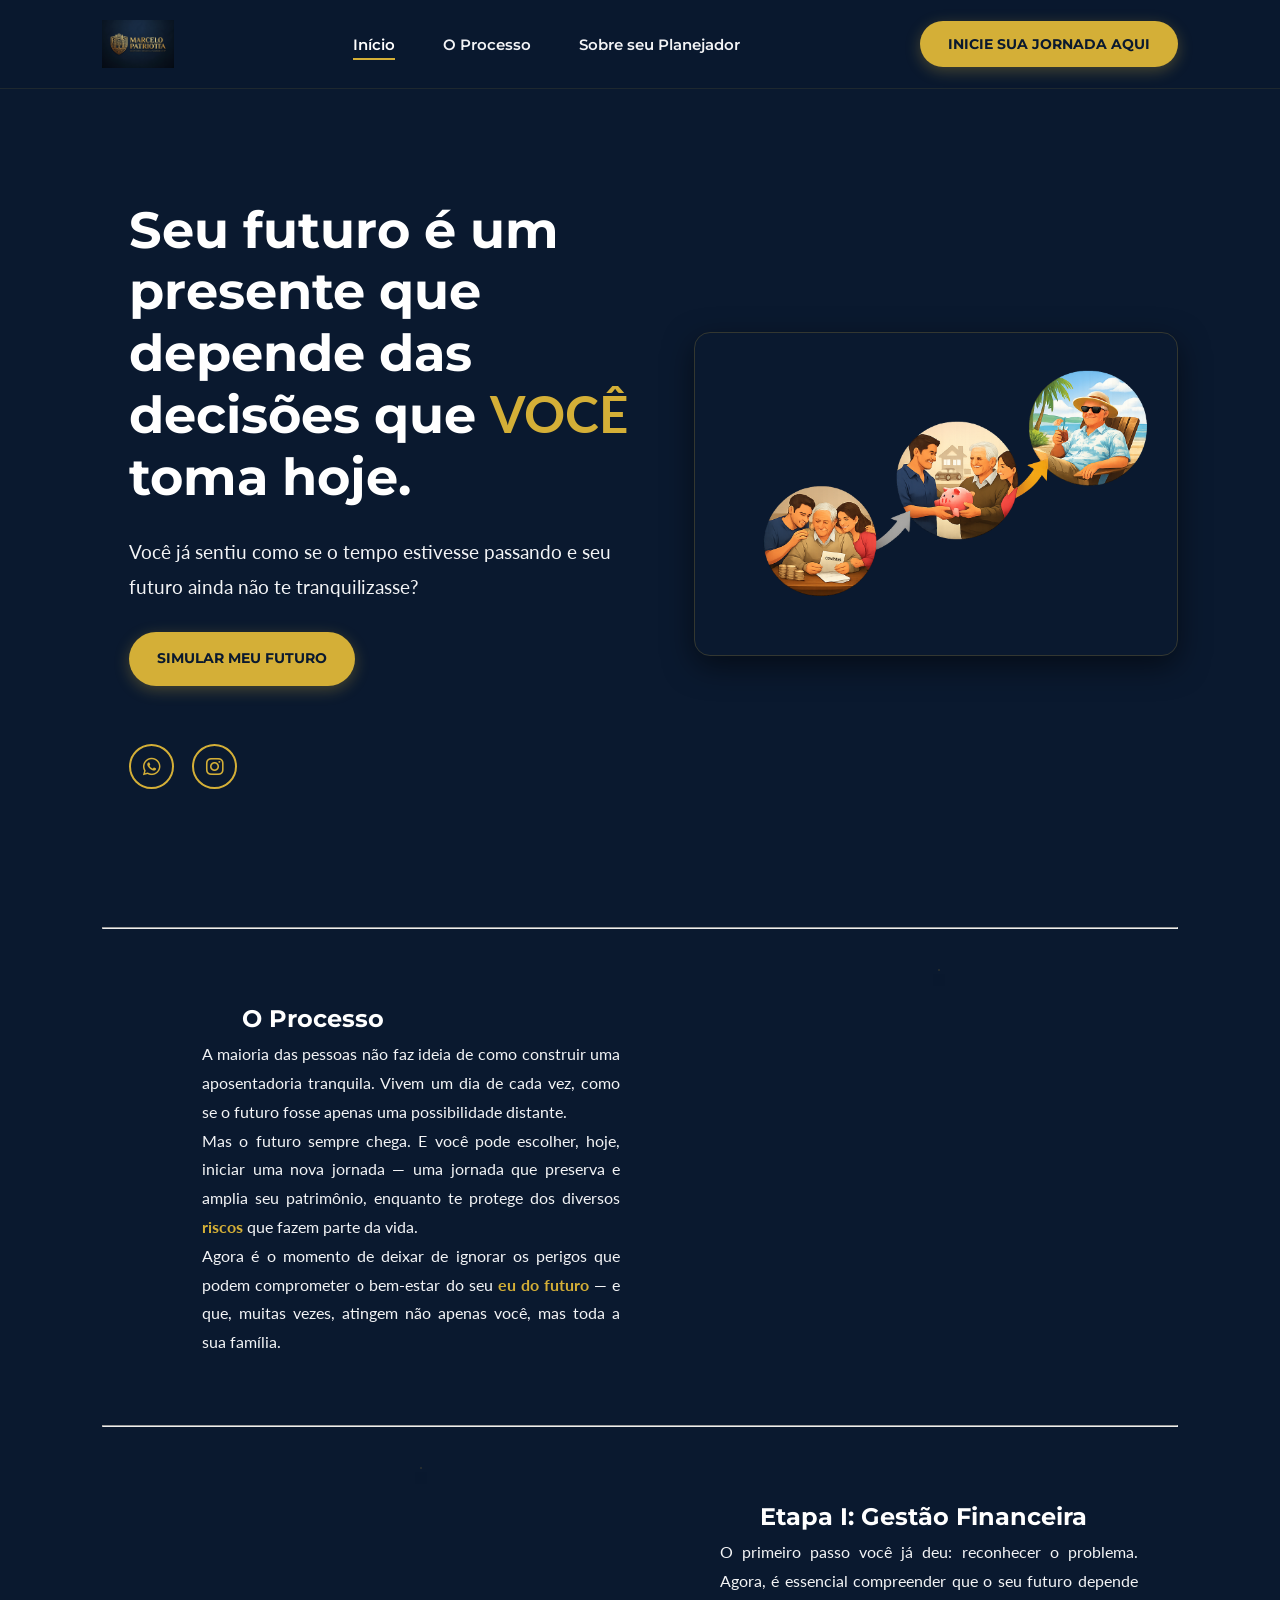
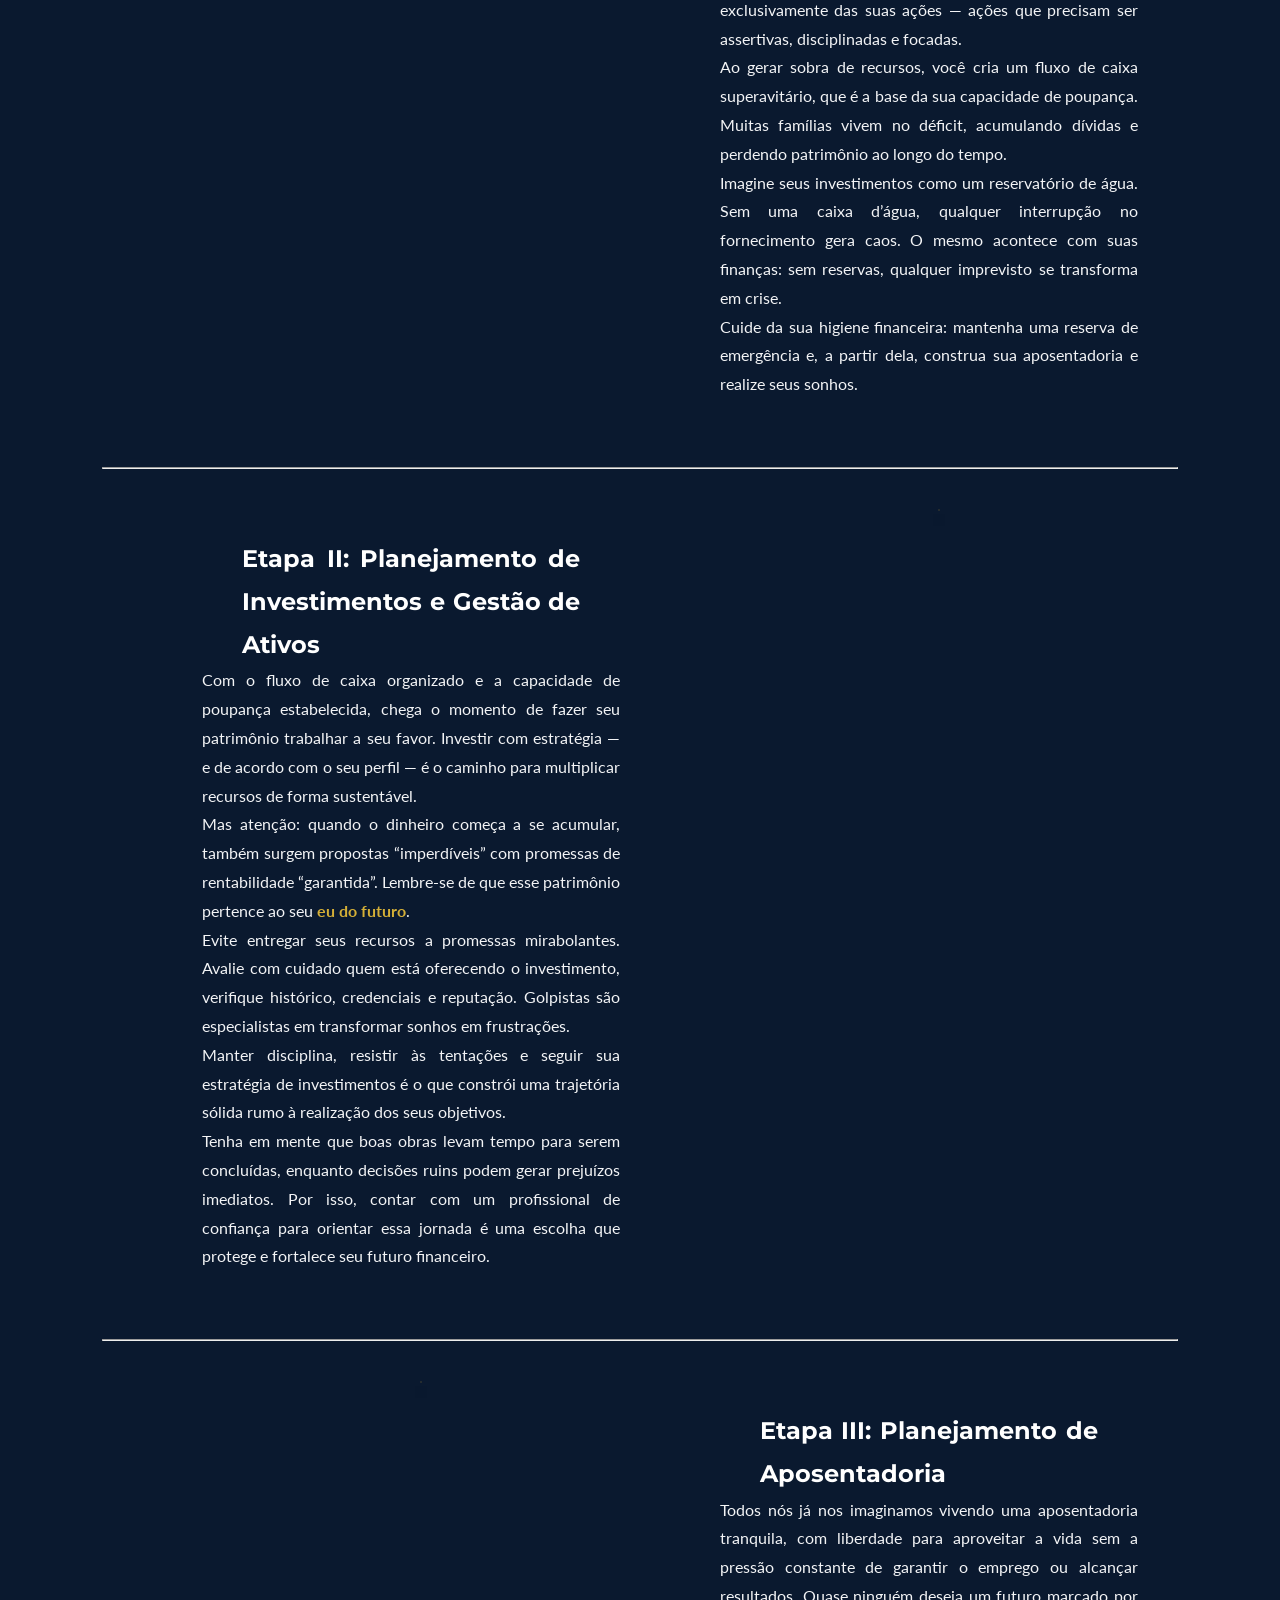
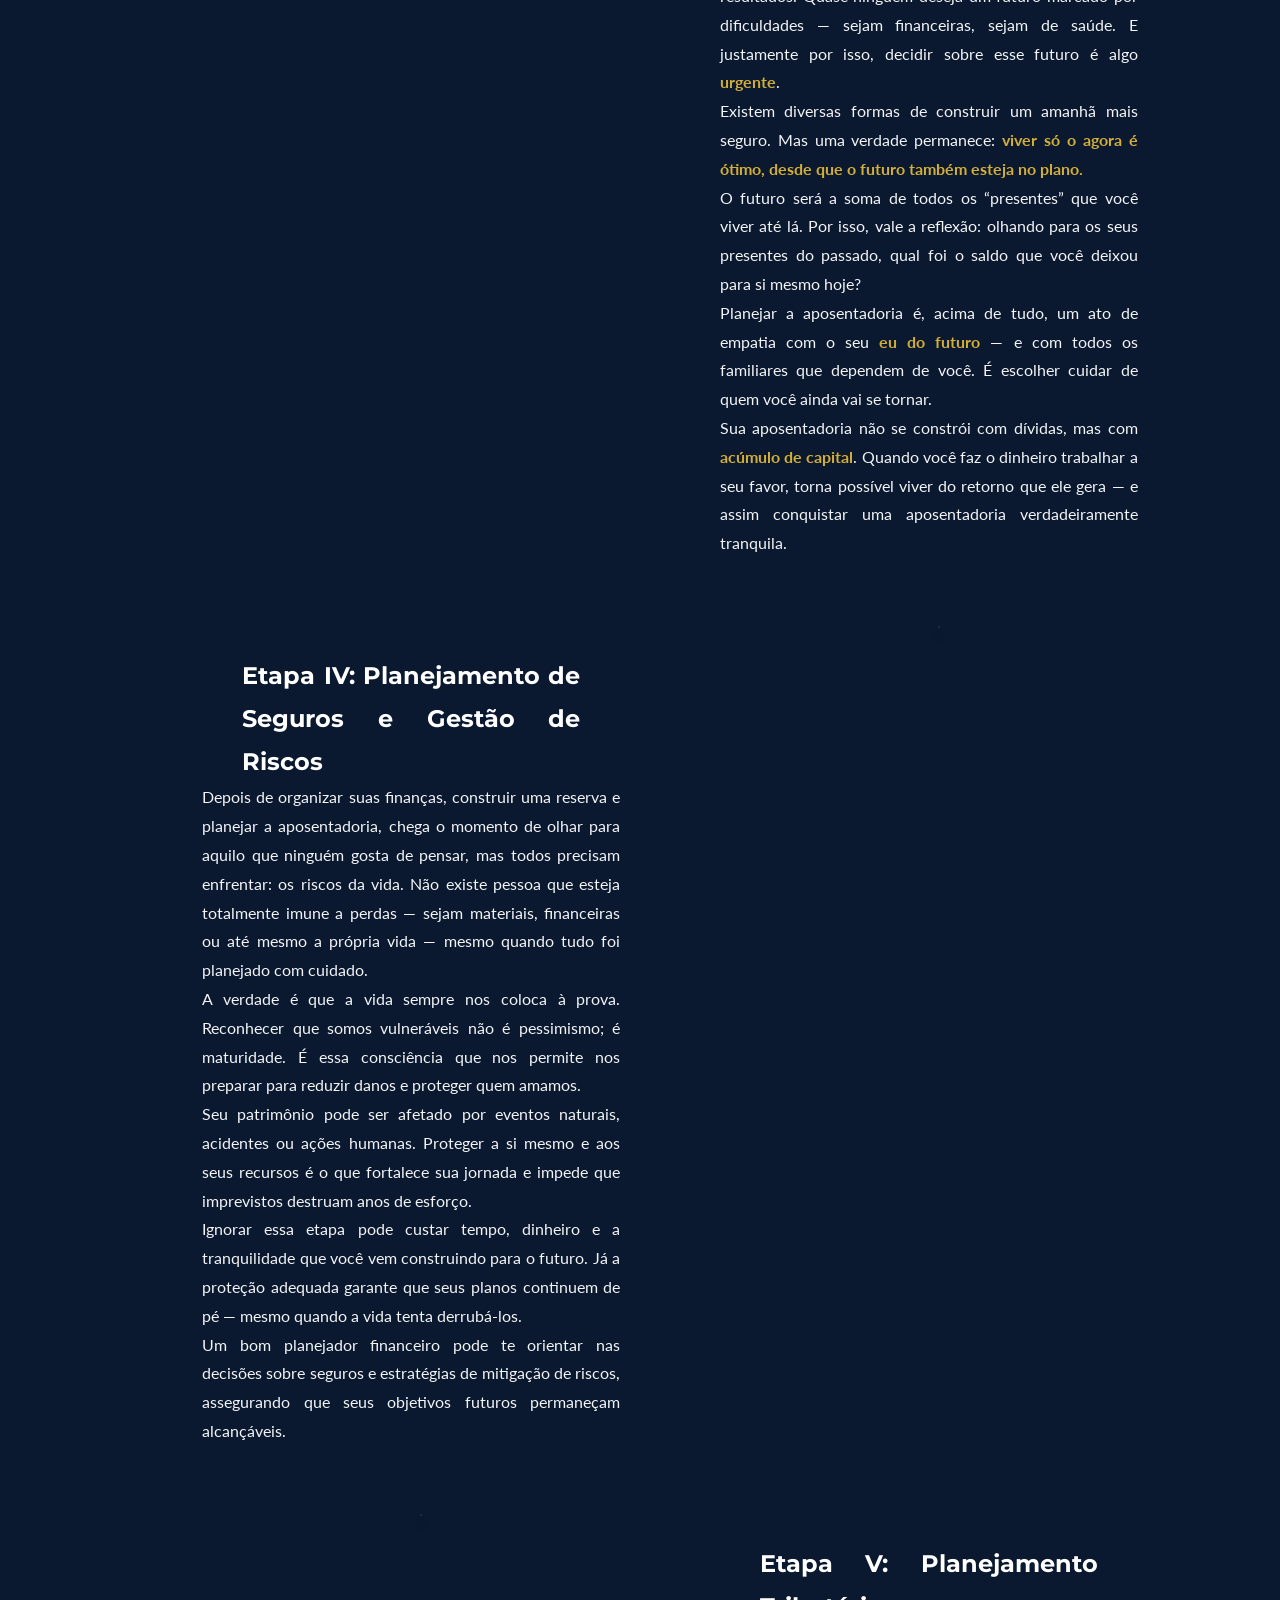
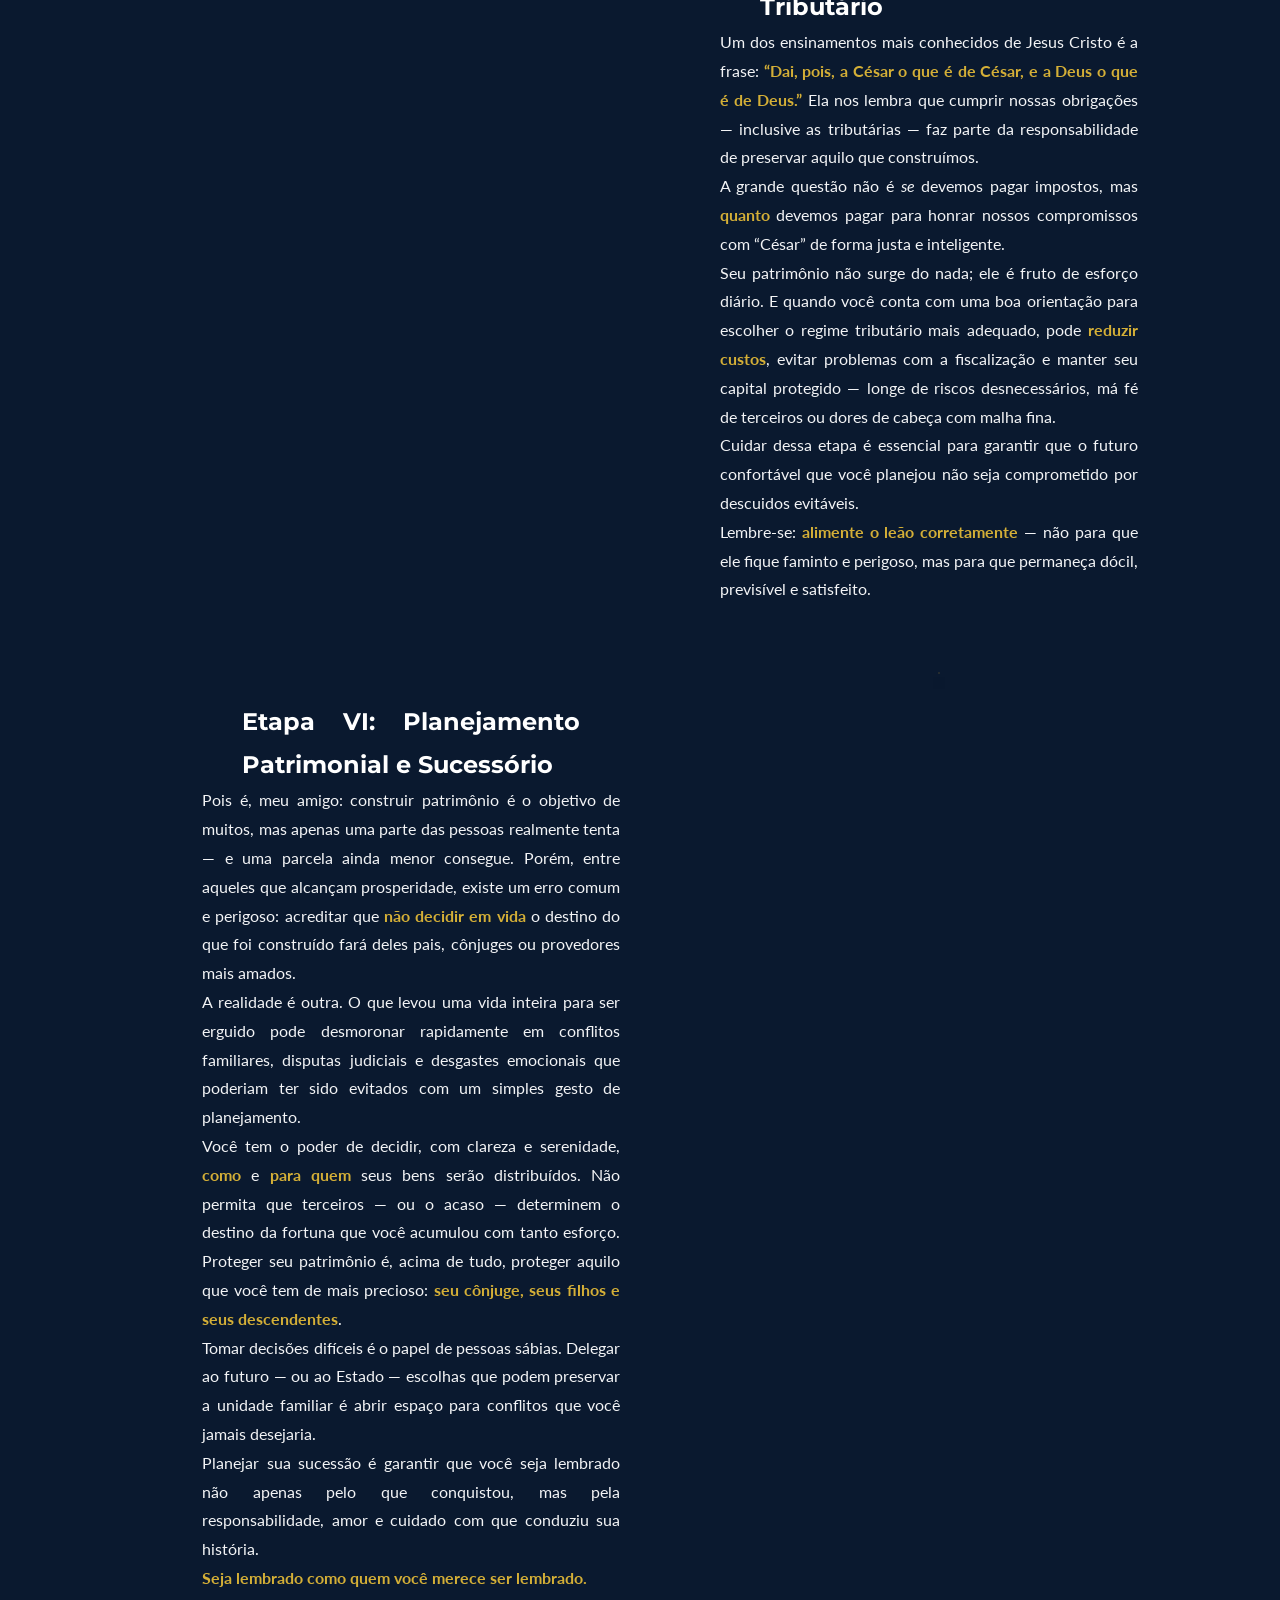
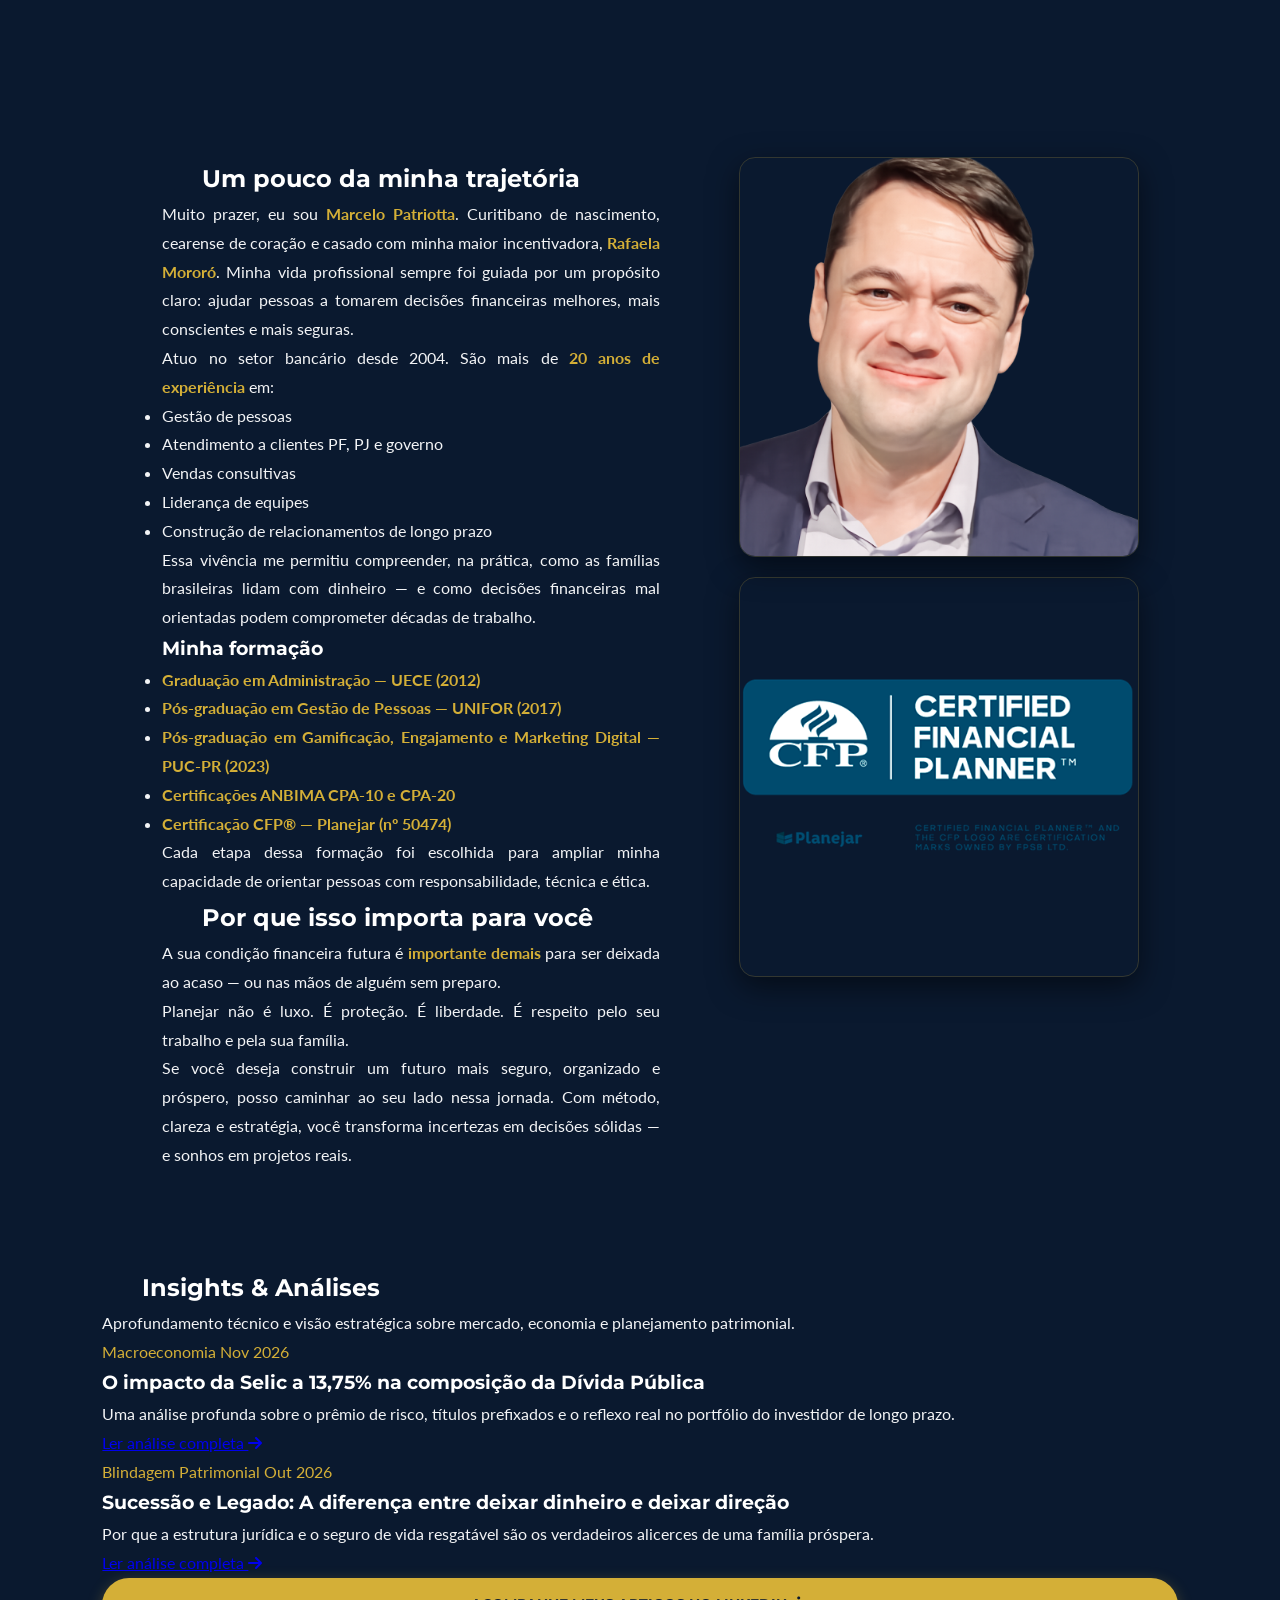
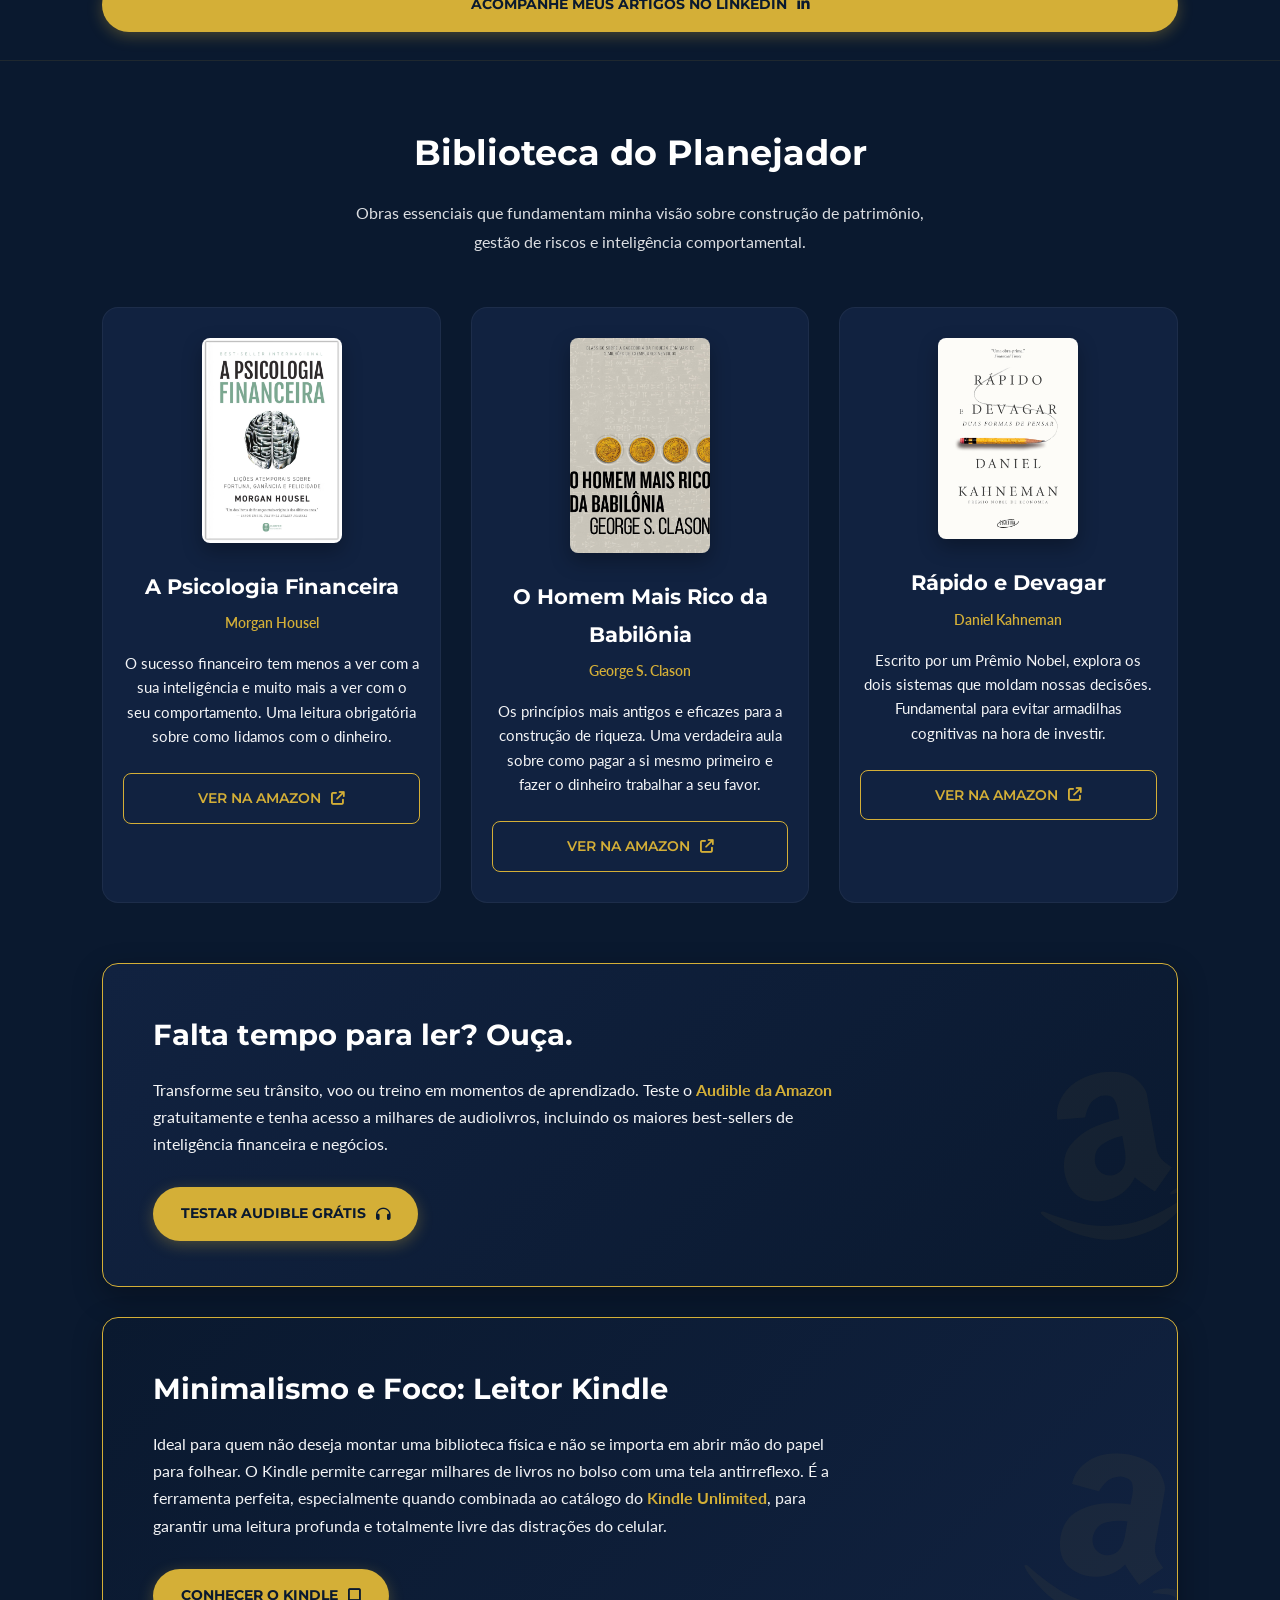
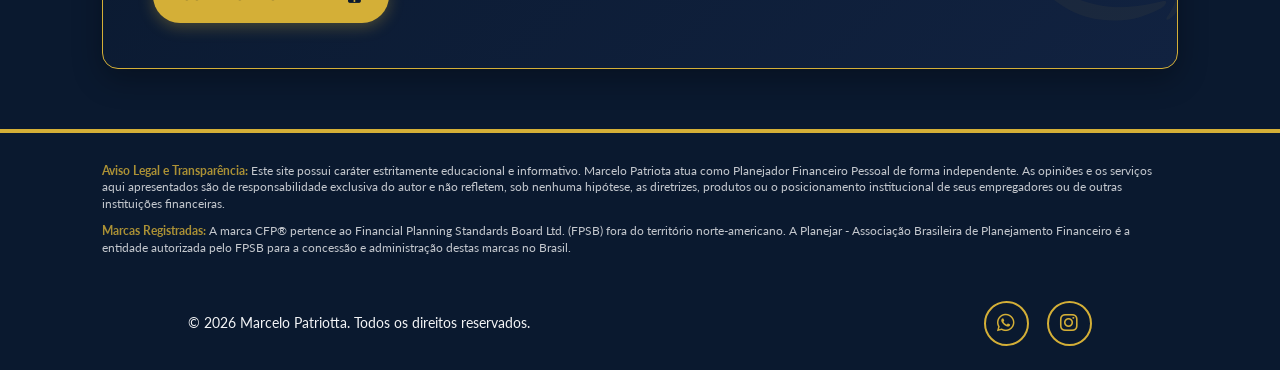
==== index.html @ 9467bd46 "Update index.html" ====
<!DOCTYPE html>
<html lang="pt-br">
<head>
    <meta charset="UTF-8">
    <meta name="viewport" content="width=device-width, initial-scale=1.0">
    <link rel="stylesheet" href="https://cdnjs.cloudflare.com/ajax/libs/font-awesome/6.5.1/css/all.min.css" integrity="sha512-DTOQO9RWCH3ppGqcWaEA1BIZOC6xxalwEsw9c2QQeAIftl+Vegovlnee1c9QX4TctnWMn13TZye+giMm8e2LwA==" crossorigin="anonymous" referrerpolicy="no-referrer" />
    <link rel="stylesheet" href="src/styles/styles.css">

    <script src="https://cdnjs.cloudflare.com/ajax/libs/jquery/3.7.1/jquery.min.js" integrity="sha512-v2CJ7UaYy4JwqLDIrZUI/4hqeoQieOmAZNXBeQyjo21dadnwR+8ZaIJVT8EE2iyI61OV8e6M8PP2/4hpQINQ/g==" crossorigin="anonymous" referrerpolicy="no-referrer"></script>
    <script src="https://unpkg.com/scrollreveal"></script>
    <title>Planejando suas Finanças - Marcelo Patriotta CFP®</title>
</head>
<body>
    <header>
        <nav id="navbar">
            
            <!-- LOGO ATUALIZADA COM LINK E CLASSE CSS -->
            <a href="#home" id="nav_logo">
                <img src="src/images/logo.png" alt="Marcelo Patriotta - Planejador Financeiro CFP®" class="brand-logo">
            </a>

            <ul id="nav_list">
                <li class="nav-item active">
                    <a href="#home">Início</a>
                </li>
                <li class="nav-item">
                    <a href="#menu">O Processo</a>
                </li>
                <li class="nav-item">
                    <a href="#planner">Sobre seu Planejador</a>
                </li>
            </ul>

            <button class="btn-default">
                Inicie sua jornada aqui
            </button>

            <button id="mobile_btn">
                <i class="fa-solid fa-bars"></i>
            </button>
        </nav>

        <div id="mobile_menu">
            <ul id="mobile_nav_list">
                <li class="nav-item">
                    <a href="#home">Início</a>
                </li>
                <li class="nav-item">
                    <a href="#menu">O Processo</a>
                </li>
                <li class="nav-item">
                    <a href="#planner">Sobre Seu Planejador</a>
                </li>
            </ul>

            <button class="btn-default">
                Inicie sua Jornada
            </button>
        </div>
    </header>

    <main id="content">
        <section id="home">
            <div class="shape"></div>
            <div id="cta">
                <h1 class="title">
                    Seu futuro é um presente que depende das decisões que
                    <span>VOCÊ</span>
                    toma hoje.
                </h1>

                <p class="description">
                    Você já sentiu como se o tempo estivesse passando 
                    e seu futuro ainda não te tranquilizasse?
                </p>

               <div id="cta_buttons">
    <a href="https://wa.me/5541996301116?text=Ol%C3%A1%2C%20Marcelo!%20Acessei%20seu%20site%20e%20gostaria%20de%20simular%20o%20meu%20futuro%20financeiro." class="btn-default" target="_blank" rel="noopener noreferrer">
        Simular meu futuro
    </a>

    <!-- Botão de Telefone Limpo e com Classe Nova 
    <a href="https://wa.me/5541996301116" id="phone_button" class="btn-outline" target="_blank" rel="noopener noreferrer">
        <i class="fa-solid fa-phone"></i>
        (41) 99630-1116
    </a>  -->
</div>

                <div class="social-media-buttons">
                    <a href="https://wa.me/5541996301116" target="_blank" rel="noopener noreferrer">
                        <i class="fa-brands fa-whatsapp"></i>
                    </a>
                    <a href="https://www.instagram.com/marcelopatriotacfp" target="_blank" rel="noopener noreferrer">
                        <i class="fa-brands fa-instagram"></i>
                    </a>
                </div>
            </div>

            <div id="banner">
                <img src="src/images/heroo.png" alt="Evolução financeira na aposentadoria" class="logo-responsiva">
            </div>
        </section>

        <section id="menu">
            <hr>
            <div class="container">
                <div class="texto">
                    <section id="processo">
                        <h2>O Processo</h2>
                        <p>A maioria das pessoas não faz ideia de como construir uma aposentadoria tranquila. Vivem um dia de cada vez, como se o futuro fosse apenas uma possibilidade distante.</p>
                        <p>Mas o futuro sempre chega. E você pode escolher, hoje, iniciar uma nova jornada — uma jornada que preserva e amplia seu patrimônio, enquanto te protege dos diversos <strong>riscos</strong> que fazem parte da vida.</p>
                        <p>Agora é o momento de deixar de ignorar os perigos que podem comprometer o bem-estar do seu <strong>eu do futuro</strong> — e que, muitas vezes, atingem não apenas você, mas toda a sua família.</p>
                    </section>
                </div>
                <!-- LADO DIREITO: IMAGENS -->
                <div class="imagem">
                    <img src="src/images/oprocesso.png" alt="" style="width:600px;">
                </div>
            </div>

            <hr>
            <div class="container">
                <div class="imagem">
                    <img src="src/images/etapa1.png" alt="" style="width:800px;">
                </div>
                <!-- LADO ESQUERDO: TEXTO -->
                <div class="texto">
                    <section id="etapa1">
                        <h2>Etapa I: Gestão Financeira</h2>
                        <p>O primeiro passo você já deu: reconhecer o problema. Agora, é essencial compreender que o seu futuro depende exclusivamente das suas ações — ações que precisam ser assertivas, disciplinadas e focadas.</p>
                        <p>Ao gerar sobra de recursos, você cria um fluxo de caixa superavitário, que é a base da sua capacidade de poupança. Muitas famílias vivem no déficit, acumulando dívidas e perdendo patrimônio ao longo do tempo.</p>
                        <p>Imagine seus investimentos como um reservatório de água. Sem uma caixa d’água, qualquer interrupção no fornecimento gera caos. O mesmo acontece com suas finanças: sem reservas, qualquer imprevisto se transforma em crise.</p>
                        <p>Cuide da sua higiene financeira: mantenha uma reserva de emergência e, a partir dela, construa sua aposentadoria e realize seus sonhos.</p>
                    </section>
                </div>
            </div>

            <hr>
            <div class="container">
                <div class="texto">
                    <section id="etapa2">
                        <h2>Etapa II: Planejamento de Investimentos e Gestão de Ativos</h2>
                        <p>Com o fluxo de caixa organizado e a capacidade de poupança estabelecida, chega o momento de fazer seu patrimônio trabalhar a seu favor. Investir com estratégia — e de acordo com o seu perfil — é o caminho para multiplicar recursos de forma sustentável.</p>
                        <p>Mas atenção: quando o dinheiro começa a se acumular, também surgem propostas “imperdíveis” com promessas de rentabilidade “garantida”. Lembre-se de que esse patrimônio pertence ao seu <strong>eu do futuro</strong>.</p>
                        <p>Evite entregar seus recursos a promessas mirabolantes. Avalie com cuidado quem está oferecendo o investimento, verifique histórico, credenciais e reputação. Golpistas são especialistas em transformar sonhos em frustrações.</p>
                        <p>Manter disciplina, resistir às tentações e seguir sua estratégia de investimentos é o que constrói uma trajetória sólida rumo à realização dos seus objetivos.</p>
                        <p>Tenha em mente que boas obras levam tempo para serem concluídas, enquanto decisões ruins podem gerar prejuízos imediatos. Por isso, contar com um profissional de confiança para orientar essa jornada é uma escolha que protege e fortalece seu futuro financeiro.</p>
                    </section>
                </div>
                <div class="imagem">
                    <img src="src/images/cuidados.png" alt="" style="width:500px;">
                </div>
            </div>

            <hr>
            <div class="container">
                <div class="imagem">
                    <img src="src/images/etapa3.png" alt="" style="width:800px;">
                </div>
                <div class="texto">
                    <section id="etapa3">
                        <h2>Etapa III: Planejamento de Aposentadoria</h2>
                        <p>Todos nós já nos imaginamos vivendo uma aposentadoria tranquila, com liberdade para aproveitar a vida sem a pressão constante de garantir o emprego ou alcançar resultados. Quase ninguém deseja um futuro marcado por dificuldades — sejam financeiras, sejam de saúde. E justamente por isso, decidir sobre esse futuro é algo <strong>urgente</strong>.</p>
                        <p>Existem diversas formas de construir um amanhã mais seguro. Mas uma verdade permanece: <strong>viver só o agora é ótimo, desde que o futuro também esteja no plano.</strong></p>
                        <p>O futuro será a soma de todos os “presentes” que você viver até lá. Por isso, vale a reflexão: olhando para os seus presentes do passado, qual foi o saldo que você deixou para si mesmo hoje?</p>
                        <p>Planejar a aposentadoria é, acima de tudo, um ato de empatia com o seu <strong>eu do futuro</strong> — e com todos os familiares que dependem de você. É escolher cuidar de quem você ainda vai se tornar.</p>
                        <p>Sua aposentadoria não se constrói com dívidas, mas com <strong>acúmulo de capital</strong>. Quando você faz o dinheiro trabalhar a seu favor, torna possível viver do retorno que ele gera — e assim conquistar uma aposentadoria verdadeiramente tranquila.</p>
                    </section>
                </div>
            </div>

            <div class="container">
                <div class="texto">
                    <section id="etapa4">
                        <h2>Etapa IV: Planejamento de Seguros e Gestão de Riscos</h2>
                        <p>Depois de organizar suas finanças, construir uma reserva e planejar a aposentadoria, chega o momento de olhar para aquilo que ninguém gosta de pensar, mas todos precisam enfrentar: os riscos da vida. Não existe pessoa que esteja totalmente imune a perdas — sejam materiais, financeiras ou até mesmo a própria vida — mesmo quando tudo foi planejado com cuidado.</p>
                        <p>A verdade é que a vida sempre nos coloca à prova. Reconhecer que somos vulneráveis não é pessimismo; é maturidade. É essa consciência que nos permite nos preparar para reduzir danos e proteger quem amamos.</p>
                        <p>Seu patrimônio pode ser afetado por eventos naturais, acidentes ou ações humanas. Proteger a si mesmo e aos seus recursos é o que fortalece sua jornada e impede que imprevistos destruam anos de esforço.</p>
                        <p>Ignorar essa etapa pode custar tempo, dinheiro e a tranquilidade que você vem construindo para o futuro. Já a proteção adequada garante que seus planos continuem de pé — mesmo quando a vida tenta derrubá-los.</p>
                        <p>Um bom planejador financeiro pode te orientar nas decisões sobre seguros e estratégias de mitigação de riscos, assegurando que seus objetivos futuros permaneçam alcançáveis.</p>
                    </section>
                </div>
                <div class="imagem">
                    <img src="src/images/etapa4.png" alt="" style="width:800px;">
                </div>
            </div>

            <div class="container">
                <div class="imagem">
                    <img src="src/images/etapa5.png" alt="" style="width:800px;">
                </div>
                <div class="texto">
                    <section id="etapa5">
                        <h2>Etapa V: Planejamento Tributário</h2>
                        <p>Um dos ensinamentos mais conhecidos de Jesus Cristo é a frase: <strong>“Dai, pois, a César o que é de César, e a Deus o que é de Deus.”</strong> Ela nos lembra que cumprir nossas obrigações — inclusive as tributárias — faz parte da responsabilidade de preservar aquilo que construímos.</p>
                        <p>A grande questão não é <em>se</em> devemos pagar impostos, mas <strong>quanto</strong> devemos pagar para honrar nossos compromissos com “César” de forma justa e inteligente.</p>
                        <p>Seu patrimônio não surge do nada; ele é fruto de esforço diário. E quando você conta com uma boa orientação para escolher o regime tributário mais adequado, pode <strong>reduzir custos</strong>, evitar problemas com a fiscalização e manter seu capital protegido — longe de riscos desnecessários, má fé de terceiros ou dores de cabeça com malha fina.</p>
                        <p>Cuidar dessa etapa é essencial para garantir que o futuro confortável que você planejou não seja comprometido por descuidos evitáveis.</p>
                        <p>Lembre-se: <strong>alimente o leão corretamente</strong> — não para que ele fique faminto e perigoso, mas para que permaneça dócil, previsível e satisfeito.</p>
                    </section>
                </div>
            </div>

            <div class="container">
                <div class="texto">
                    <section id="etapa6">
                        <h2>Etapa VI: Planejamento Patrimonial e Sucessório</h2>
                        <p>Pois é, meu amigo: construir patrimônio é o objetivo de muitos, mas apenas uma parte das pessoas realmente tenta — e uma parcela ainda menor consegue. Porém, entre aqueles que alcançam prosperidade, existe um erro comum e perigoso: acreditar que <strong>não decidir em vida</strong> o destino do que foi construído fará deles pais, cônjuges ou provedores mais amados.</p>
                        <p>A realidade é outra. O que levou uma vida inteira para ser erguido pode desmoronar rapidamente em conflitos familiares, disputas judiciais e desgastes emocionais que poderiam ter sido evitados com um simples gesto de planejamento.</p>
                        <p>Você tem o poder de decidir, com clareza e serenidade, <strong>como</strong> e <strong>para quem</strong> seus bens serão distribuídos. Não permita que terceiros — ou o acaso — determinem o destino da fortuna que você acumulou com tanto esforço. Proteger seu patrimônio é, acima de tudo, proteger aquilo que você tem de mais precioso: <strong>seu cônjuge, seus filhos e seus descendentes</strong>.</p>
                        <p>Tomar decisões difíceis é o papel de pessoas sábias. Delegar ao futuro — ou ao Estado — escolhas que podem preservar a unidade familiar é abrir espaço para conflitos que você jamais desejaria.</p>
                        <p>Planejar sua sucessão é garantir que você seja lembrado não apenas pelo que conquistou, mas pela responsabilidade, amor e cuidado com que conduziu sua história.</p>
                        <p><strong>Seja lembrado como quem você merece ser lembrado.</strong></p>
                    </section>
                </div>
                <div class="imagem">
                    <img src="src/images/etapa6.png" alt="" style="width:800px;">
                </div>
            </div>
        </section>

        <section id="planner">
            <div class="container">
                <!-- LADO ESQUERDO: TEXTO -->
                <div class="texto">
                    <h2>Um pouco da minha trajetória</h2>
                    <p>Muito prazer, eu sou <strong>Marcelo Patriotta</strong>. Curitibano de nascimento, cearense de coração e casado com minha maior incentivadora, <strong>Rafaela Mororó</strong>. Minha vida profissional sempre foi guiada por um propósito claro: ajudar pessoas a tomarem decisões financeiras melhores, mais conscientes e mais seguras.</p>
                    <p>Atuo no setor bancário desde 2004. São mais de <strong>20 anos de experiência</strong> em:</p>
                    <ul>
                        <li>Gestão de pessoas</li>
                        <li>Atendimento a clientes PF, PJ e governo</li>
                        <li>Vendas consultivas</li>
                        <li>Liderança de equipes</li>
                        <li>Construção de relacionamentos de longo prazo</li>
                    </ul>
                    <p>Essa vivência me permitiu compreender, na prática, como as famílias brasileiras lidam com dinheiro — e como decisões financeiras mal orientadas podem comprometer décadas de trabalho.</p>
                    
                    <h3>Minha formação</h3>
                    <ul>
                        <li><strong>Graduação em Administração — UECE (2012)</strong></li>
                        <li><strong>Pós-graduação em Gestão de Pessoas — UNIFOR (2017)</strong></li>
                        <li><strong>Pós-graduação em Gamificação, Engajamento e Marketing Digital — PUC-PR (2023)</strong></li>
                        <li><strong>Certificações ANBIMA CPA-10 e CPA-20</strong></li>
                        <li><strong>Certificação CFP® — Planejar (nº 50474)</strong></li>
                    </ul>
                    <p>Cada etapa dessa formação foi escolhida para ampliar minha capacidade de orientar pessoas com responsabilidade, técnica e ética.</p>
                    
                    <h2>Por que isso importa para você</h2>
                    <p>A sua condição financeira futura é <strong>importante demais</strong> para ser deixada ao acaso — ou nas mãos de alguém sem preparo.</p>
                    <p>Planejar não é luxo. É proteção. É liberdade. É respeito pelo seu trabalho e pela sua família.</p>
                    <p>Se você deseja construir um futuro mais seguro, organizado e próspero, posso caminhar ao seu lado nessa jornada. Com método, clareza e estratégia, você transforma incertezas em decisões sólidas — e sonhos em projetos reais.</p>
                </div>
                
                <!-- LADO DIREITO: IMAGENS -->
                <div class="imagem">
                    <img src="src/images/profissional.png" alt="" style="width:350px;">
                    <a href="https://certify.one/c/K4NN8W" target="_blank">
                        <img src="src/images/badge.png" alt="" style="width:350px;">
                    </a>
                </div>
            </div>
        </section>

        <!-- INÍCIO DA SEÇÃO INSIGHTS & ARTIGOS -->
        <section id="insights">
            <div class="insights-header">
                <h2>Insights & Análises</h2>
                <p>Aprofundamento técnico e visão estratégica sobre mercado, economia e planejamento patrimonial.</p>
            </div>

            <div class="insights-grid">
                
                <!-- Card de Artigo 1 -->
                <article class="insight-card">
                    <div class="insight-content">
                        <span class="insight-tag">Macroeconomia</span>
                        <span class="insight-date">Nov 2026</span>
                        <h3>O impacto da Selic a 13,75% na composição da Dívida Pública</h3>
                        <p>Uma análise profunda sobre o prêmio de risco, títulos prefixados e o reflexo real no portfólio do investidor de longo prazo.</p>
                        
                        <!-- Este link levará para uma página separada com o texto completo -->
                        <a href="artigo-selic.html" class="btn-link">Ler análise completa <i class="fa-solid fa-arrow-right"></i></a>
                    </div>
                </article>

                <!-- Card de Artigo 2 -->
                <article class="insight-card">
                    <div class="insight-content">
                        <span class="insight-tag">Blindagem Patrimonial</span>
                        <span class="insight-date">Out 2026</span>
                        <h3>Sucessão e Legado: A diferença entre deixar dinheiro e deixar direção</h3>
                        <p>Por que a estrutura jurídica e o seguro de vida resgatável são os verdadeiros alicerces de uma família próspera.</p>
                        
                        <a href="#" class="btn-link">Ler análise completa <i class="fa-solid fa-arrow-right"></i></a>
                    </div>
                </article>

            </div>
            
            <div class="insights-footer">
                <a href="https://www.linkedin.com/in/SEU_LINKEDIN" target="_blank" rel="noopener noreferrer" class="btn-default">
                    Acompanhe meus artigos no LinkedIn <i class="fa-brands fa-linkedin-in" style="margin-left: 10px;"></i>
                </a>
            </div>
        </section>
        <!-- FIM DA SEÇÃO INSIGHTS & ARTIGOS -->
<!-- INÍCIO DA SEÇÃO BIBLIOTECA -->
        <section id="biblioteca">
            <div class="biblioteca-header">
                <h2>Biblioteca do Planejador</h2>
                <p>Obras essenciais que fundamentam minha visão sobre construção de patrimônio, gestão de riscos e inteligência comportamental.</p>
            </div>

            <div class="books-grid">
                
                <!-- Livro 1 -->
                <div class="book-card">
                    <img src="src/images/psicologiafin.png" alt="A Psicologia Financeira">
                    <div class="book-info">
                        <h3>A Psicologia Financeira</h3>
                        <span>Morgan Housel</span>
                        <p>O sucesso financeiro tem menos a ver com a sua inteligência e muito mais a ver com o seu comportamento. Uma leitura obrigatória sobre como lidamos com o dinheiro.</p>
                        <a href="https://link.amazon/B0iQqyFU4" target="_blank" rel="noopener noreferrer" class="btn-amazon">
                            Ver na Amazon <i class="fa-solid fa-arrow-up-right-from-square"></i>
                        </a>
                    </div>
                </div>

                <!-- Livro 2 -->
                <div class="book-card">
                    <img src="src/images/babilonia.png" alt="O Homem Mais Rico da Babilônia">
                    <div class="book-info">
                        <h3>O Homem Mais Rico da Babilônia</h3>
                        <span>George S. Clason</span>
                        <p>Os princípios mais antigos e eficazes para a construção de riqueza. Uma verdadeira aula sobre como pagar a si mesmo primeiro e fazer o dinheiro trabalhar a seu favor.</p>
                        <a href="https://link.amazon/B04NYFyjj" target="_blank" rel="noopener noreferrer" class="btn-amazon">
                            Ver na Amazon <i class="fa-solid fa-arrow-up-right-from-square"></i>
                        </a>
                    </div>
                </div>

                <!-- Livro 3 -->
                <div class="book-card">
                    <img src="src/images/rapidodevagar.png" alt="Rápido e Devagar">
                    <div class="book-info">
                        <h3>Rápido e Devagar</h3>
                        <span>Daniel Kahneman</span>
                        <p>Escrito por um Prêmio Nobel, explora os dois sistemas que moldam nossas decisões. Fundamental para evitar armadilhas cognitivas na hora de investir.</p>
                        <a href="https://link.amazon/B0ilqZomj" target="_blank" rel="noopener noreferrer" class="btn-amazon">
                            Ver na Amazon <i class="fa-solid fa-arrow-up-right-from-square"></i>
                        </a>
                    </div>
                </div>

            </div>

            <!-- INÍCIO DO BANNER AUDIBLE (AUDIOLIVROS) -->
            <div class="audible-banner">
                <div class="audible-content">
                    <h3>Falta tempo para ler? Ouça.</h3>
                    <p>Transforme seu trânsito, voo ou treino em momentos de aprendizado. Teste o <strong>Audible da Amazon</strong> gratuitamente e tenha acesso a milhares de audiolivros, incluindo os maiores best-sellers de inteligência financeira e negócios.</p>
                    <a href="https://link.amazon/A05t7SoRa" target="_blank" rel="noopener noreferrer" class="btn-default">
                        Testar Audible Grátis <i class="fa-solid fa-headphones" style="margin-left: 10px;"></i>
                    </a>
                </div>
                <div class="audible-icon">
                    <i class="fa-brands fa-amazon"></i>
                </div>
            </div>
            <!-- FIM DO BANNER AUDIBLE -->
            
            <!-- INÍCIO DO BANNER KINDLE (E-READER) -->
            <div class="kindle-banner">
                <div class="kindle-content">
                    <h3>Minimalismo e Foco: Leitor Kindle</h3>
                    <p>Ideal para quem não deseja montar uma biblioteca física e não se importa em abrir mão do papel para folhear. O Kindle permite carregar milhares de livros no bolso com uma tela antirreflexo. É a ferramenta perfeita, especialmente quando combinada ao catálogo do <strong>Kindle Unlimited</strong>, para garantir uma leitura profunda e totalmente livre das distrações do celular.</p>
                    
                    <!-- Substitua o '#' pelo seu link de afiliado do Kindle -->
                    <a href="https://link.amazon/A07fVSO9l" target="_blank" rel="noopener noreferrer" class="btn-default">
                        Conhecer o Kindle <i class="fa-solid fa-tablet-screen-button" style="margin-left: 10px;"></i>
                    </a>
                </div>
                <div class="kindle-icon">
                    <i class="fa-brands fa-amazon"></i>
                </div>
            </div>
            <!-- FIM DO BANNER KINDLE -->

        </section>
        <!-- FIM DA SEÇÃO BIBLIOTECA -->    </main>

    <footer>
       

        <div style="padding: 0 8%;">
            <!-- INÍCIO DO BLOCO DE COMPLIANCE -->
            <div style="font-size: 0.75rem; line-height: 1.4; opacity: 0.8; margin-bottom: 20px; text-align: left;">
                <p style="margin-bottom: 10px;">
                    <strong>Aviso Legal e Transparência:</strong> Este site possui caráter estritamente educacional e informativo. Marcelo Patriota atua como Planejador Financeiro Pessoal de forma independente. As opiniões e os serviços aqui apresentados são de responsabilidade exclusiva do autor e não refletem, sob nenhuma hipótese, as diretrizes, produtos ou o posicionamento institucional de seus empregadores ou de outras instituições financeiras.
                </p>
                <p>
                    <strong>Marcas Registradas:</strong> A marca CFP® pertence ao Financial Planning Standards Board Ltd. (FPSB) fora do território norte-americano. A Planejar - Associação Brasileira de Planejamento Financeiro é a entidade autorizada pelo FPSB para a concessão e administração destas marcas no Brasil.
                </p>
            </div>
            <!-- FIM DO BLOCO DE COMPLIANCE -->

            <div id="footer_items"> <!-- ID Adicionado aqui -->
                <span id="copyright"> <!-- ID Adicionado aqui -->
                    © 2026 Marcelo Patriotta. Todos os direitos reservados.
                </span>

                <div class="social-media-buttons"> <!-- Aqui usamos apenas a classe, removemos o style inline que mandei antes -->
                    <a href="https://wa.me/5541996301116" rel="noopener noreferrer" target="_blank">
                        <i class="fa-brands fa-whatsapp"></i>
                    </a>
                    <a href="https://www.instagram.com/marcelopatriotacfp" rel="noopener noreferrer" target="_blank">
                        <i class="fa-brands fa-instagram"></i>
                    </a>
                </div>
            </div>
        </div>
    </footer>
    <script src="src/javascript/script.js"></script>
</body>
</html>
---- src/styles/styles.css ----
@import url('https://fonts.googleapis.com/css2?family=Montserrat:wght@400;600;700&family=Lato:wght@300;400;700&display=swap');
@import url('header.css');
@import url('home.css');
@import url('footer.css');

:root {
    /* Paleta Premium Marcelo Patriota */
    --color-primary-1: #0A192F; /* Fundo Azul Marinho */
    --color-primary-2: #112240; /* Azul Secundário (para cards/seções) */
    --color-primary-5: #D4AF37; /* Dourado Principal */
    --color-primary-6: #C5A059; /* Dourado Escuro (hover) */
    --color-neutral-0: #F3F4F6; /* Texto Claro (cinza quase branco) */
    --color-neutral-1: #FFFFFF; /* Branco Puro para Títulos */
}

* {
    font-family: 'Lato', sans-serif;
    margin: 0;
    padding: 0;
    box-sizing: border-box;
}

html {
    scroll-behavior: smooth;
}

body {
    background-color: var(--color-primary-1);
    color: var(--color-neutral-0);
    line-height: 1.8;
}

/* Padronização dos Títulos e Destaques */
h1, h2, h3, .section-title, .section-subtitle {
    font-family: 'Montserrat', sans-serif;
    color: var(--color-neutral-1);
}

strong, span {
    color: var(--color-primary-5);
}

section {
    padding: 28px 8%;
    scroll-margin-top: 120px;
}

/* Layout da área dos CTAs principais (Alinhamento lado a lado) */
#cta_buttons {
    display: flex;
    gap: 20px;
    align-items: center;
    margin-bottom: 30px;
}

/* Botão Principal Sólido (Simular Futuro) */
.btn-default {
    border: none;
    display: flex;
    align-items: center;
    justify-content: center;
    background-color: var(--color-primary-5);
    color: var(--color-primary-1);
    border-radius: 50px;
    padding: 14px 28px;
    font-family: 'Montserrat', sans-serif;
    font-weight: 700;
    text-transform: uppercase;
    font-size: 0.9rem;
    box-shadow: 0px 4px 15px rgba(212, 175, 55, 0.3);
    cursor: pointer;
    text-decoration: none;
    transition: all 0.3s ease;
}

.btn-default:hover {
    background-color: var(--color-primary-6);
    transform: translateY(-3px);
    box-shadow: 0px 6px 20px rgba(212, 175, 55, 0.5);
}

/* Estética do Botão Secundário Outline (Telefone) */
.btn-outline {
    display: flex;
    align-items: center;
    justify-content: center;
    gap: 10px;
    background-color: transparent;
    color: var(--color-primary-5);
    border: 2px solid var(--color-primary-5);
    border-radius: 50px;
    padding: 12px 26px;
    font-family: 'Montserrat', sans-serif;
    font-weight: 600;
    text-decoration: none;
    font-size: 0.9rem;
    transition: all 0.3s ease;
}

.btn-outline:hover {
    background-color: var(--color-primary-5);
    color: var(--color-primary-1);
    box-shadow: 0px 4px 15px rgba(212, 175, 55, 0.3);
}

/* Botões de Redes Sociais Premium */
.social-media-buttons {
    display: flex;
    gap: 18px;
}

.social-media-buttons a {
    display: flex;
    align-items: center;
    justify-content: center;
    width: 45px;
    height: 45px;
    background-color: transparent;
    border: 2px solid var(--color-primary-5);
    color: var(--color-primary-5);
    font-size: 1.25rem;
    border-radius: 50%;
    text-decoration: none;
    transition: all 0.3s ease;
}

.social-media-buttons a:hover {
    background-color: var(--color-primary-5);
    color: var(--color-primary-1);
    box-shadow: 0px 0px 15px rgba(212, 175, 55, 0.4);
}

/* Botão do Menu Hambúrguer (Celular) */
#mobile_btn {
    background-color: transparent;
    color: var(--color-primary-5);
    border: none;
    font-size: 1.8rem;
    cursor: pointer;
    transition: color 0.3s ease;
}

#mobile_btn:hover {
    color: var(--color-primary-6);
}

.section-title {
    color: var(--color-primary-6);
    font-size: 1.563rem;
}

.section-subtitle {
    font-size: 2.1875rem;
} 

.justificado {
    text-align: justify;
}

.versalete {
    font-variant: small-caps;
}

.p {
    margin-bottom: 20px;
} 

.p, li {
    line-height: 1.8;
}

/* Layout padrão das Seções: lado a lado */
.container {
  display: flex;
  width: 100%;
  align-items: flex-start;
  margin: 40px auto;
  padding: 0 20px;
  box-sizing: border-box;
}

/* aplica o alinhamento padrão */
.container,
h2 {
  margin-left: 40px;
  margin-right: 40px;
}

.texto {
  width: 50%;
  text-align: justify;
  padding-right: 20px;
}

/* Tratamento de Imagens e Cards no Desktop */
.imagem {
  width: 50%;
  display: flex;
  flex-direction: column;
  align-items: center;
  gap: 20px;
}

.imagem img, #banner img {
  max-width: 100%;
  height: auto;
  border-radius: 16px;
  box-shadow: 0px 10px 30px rgba(0, 0, 0, 0.5);
  border: 1px solid rgba(212, 175, 55, 0.2);
  transition: transform 0.3s ease;
}

.imagem img:hover, #banner img:hover {
  transform: translateY(-5px);
}

/* 📱 Responsivo (Celulares) */
@media (max-width: 768px) {
    .container {
        flex-direction: column; 
        align-items: center;
        margin: 20px auto;
        padding: 0 15px;
    }

    .imagem {
        width: 100%;
        order: 1; 
        padding: 0;
        margin-bottom: 20px;
    }

    .texto {
        width: 100%;
        order: 2;
        padding: 0;
        text-align: left; 
    }

    h2 {
        margin-left: 15px;
        margin-right: 15px;
    }
    
    /* Empilha os botões principais no celular */
    #cta_buttons {
        flex-direction: column;
        width: 100%;
    }
    
    #cta_buttons a {
        width: 100%;
        text-align: center;
    }
}

.alinhamento-padrao {
  margin-left: 40px;
  margin-right: 40px;
}
/* =========================================
   SEÇÃO: BIBLIOTECA DO PLANEJADOR (AMAZON)
   ========================================= */

#biblioteca {
    padding: 60px 8%;
    background-color: var(--color-primary-1);
    border-top: 1px solid rgba(212, 175, 55, 0.1);
}

.biblioteca-header {
    text-align: center;
    margin-bottom: 50px;
}

.biblioteca-header h2 {
    font-size: 2.2rem;
    margin-bottom: 15px;
}

.biblioteca-header p {
    color: var(--color-neutral-0);
    max-width: 600px;
    margin: 0 auto;
    opacity: 0.9;
}

/* Grid de Livros */
.books-grid {
    display: grid;
    grid-template-columns: repeat(auto-fit, minmax(300px, 1fr));
    gap: 30px;
    align-items: stretch;
}

/* Card Individual */
.book-card {
    background-color: var(--color-primary-2); /* Azul mais claro para destacar do fundo */
    border-radius: 16px;
    padding: 30px 20px;
    display: flex;
    flex-direction: column;
    align-items: center;
    text-align: center;
    border: 1px solid rgba(255, 255, 255, 0.05);
    transition: all 0.4s ease;
}

.book-card:hover {
    transform: translateY(-8px);
    border-color: rgba(212, 175, 55, 0.4);
    box-shadow: 0px 15px 30px rgba(0, 0, 0, 0.4);
}

/* Placeholder para a Capa do Livro */
.book-image-placeholder {
    width: 140px;
    height: 200px;
    background-color: rgba(212, 175, 55, 0.1);
    border: 1px dashed var(--color-primary-5);
    border-radius: 8px;
    display: flex;
    align-items: center;
    justify-content: center;
    margin-bottom: 25px;
    color: var(--color-primary-5);
    font-size: 2.5rem;
}

/* Se você adicionar a tag <img> real do livro no futuro, use esta classe: */
.book-card img {
    width: 140px;
    height: auto;
    border-radius: 8px;
    box-shadow: 0px 8px 20px rgba(0, 0, 0, 0.3);
    margin-bottom: 25px;
}

/* Informações do Livro */
.book-info h3 {
    font-size: 1.3rem;
    margin-bottom: 5px;
}

.book-info span {
    display: block;
    font-size: 0.9rem;
    color: var(--color-primary-5);
    margin-bottom: 15px;
    font-weight: 600;
}

.book-info p {
    font-size: 0.95rem;
    line-height: 1.6;
    margin-bottom: 25px;
    flex-grow: 1; /* Empurra o botão sempre para o final do card */
}

/* Botão da Amazon */
.btn-amazon {
    display: inline-flex;
    align-items: center;
    justify-content: center;
    gap: 10px;
    width: 100%;
    padding: 12px 0;
    border-radius: 8px;
    background-color: transparent;
    border: 1px solid var(--color-primary-5);
    color: var(--color-primary-5);
    font-family: 'Montserrat', sans-serif;
    font-weight: 600;
    font-size: 0.85rem;
    text-transform: uppercase;
    text-decoration: none;
    transition: all 0.3s ease;
}

.btn-amazon:hover {
    background-color: var(--color-primary-5);
    color: var(--color-primary-1);
}
/* =========================================
   TRAVAS DE SEGURANÇA PARA IMAGENS
   ========================================= */

/* 1. Trava de segurança global (impede qualquer imagem de vazar da tela) */
img {
    max-width: 100%;
    height: auto;
    object-fit: contain;
}

/* 2. Trava absoluta para as Capas dos Livros na Biblioteca */
.book-card img {
    max-width: 140px !important; 
    max-height: 220px !important; /* Limite de altura para manter o grid alinhado */
    width: auto;
    margin: 0 auto 25px auto !important; /* Centraliza a imagem no card */
    display: block;
    border-radius: 8px;
    box-shadow: 0px 8px 20px rgba(0, 0, 0, 0.3);
}

/* 3. Trava de tamanho para as imagens das Etapas (O Processo) */
.imagem img {
    max-width: 100% !important;
    max-height: 400px !important; /* Impede que imagens longas ocupem a tela toda no PC */
    width: auto !important;
    object-fit: contain;
}

/* =========================================
   BANNER AUDIBLE (AUDIOLIVROS)
   ========================================= */

.audible-banner {
    margin-top: 60px;
    background: linear-gradient(135deg, var(--color-primary-2) 0%, var(--color-primary-1) 100%);
    border: 1px solid var(--color-primary-5);
    border-radius: 16px;
    padding: 45px 50px;
    display: flex;
    align-items: center;
    justify-content: space-between;
    gap: 30px;
    box-shadow: 0px 10px 30px rgba(0, 0, 0, 0.3);
    position: relative;
    overflow: hidden;
}

.audible-content {
    position: relative;
    z-index: 2;
}

.audible-content h3 {
    font-size: 1.8rem;
    margin-bottom: 15px;
    color: var(--color-neutral-1);
}

.audible-content p {
    font-size: 1rem;
    color: var(--color-neutral-0);
    margin-bottom: 30px;
    max-width: 700px;
    line-height: 1.7;
}

/* Ícone gigante atuando como marca d'água de fundo */
.audible-icon {
    font-size: 12rem;
    color: rgba(212, 175, 55, 0.05);
    position: absolute;
    right: -20px;
    bottom: -40px;
    z-index: 1;
    transform: rotate(-10deg);
}

.audible-content .btn-default {
    display: inline-flex;
    width: auto;
}

/* 📱 Responsivo para o Banner do Audible */
@media (max-width: 768px) {
    .audible-banner {
        flex-direction: column;
        text-align: center;
        padding: 40px 25px;
    }
    
    .audible-content .btn-default {
        width: 100%;
    }
    
    .audible-icon {
        display: none; 
    }
}
/* =========================================
   BANNER KINDLE (E-READER)
   ========================================= */

.kindle-banner {
    margin-top: 30px; /* Dá um respiro perfeito entre o banner do Audible e o do Kindle */
    background: linear-gradient(135deg, var(--color-primary-1) 0%, var(--color-primary-2) 100%); /* Degradê invertido para contraste */
    border: 1px solid var(--color-primary-5);
    border-radius: 16px;
    padding: 45px 50px;
    display: flex;
    align-items: center;
    justify-content: space-between;
    gap: 30px;
    box-shadow: 0px 10px 30px rgba(0, 0, 0, 0.3);
    position: relative;
    overflow: hidden;
}

.kindle-content {
    position: relative;
    z-index: 2;
}

.kindle-content h3 {
    font-size: 1.8rem;
    margin-bottom: 15px;
    color: var(--color-neutral-1);
}

.kindle-content p {
    font-size: 1rem;
    color: var(--color-neutral-0);
    margin-bottom: 30px;
    max-width: 700px;
    line-height: 1.7;
}

.kindle-icon {
    font-size: 12rem;
    color: rgba(212, 175, 55, 0.05);
    position: absolute;
    right: -20px;
    bottom: -40px;
    z-index: 1;
    transform: rotate(10deg); /* Inclinação oposta à do Audible */
}

.kindle-content .btn-default {
    display: inline-flex;
    width: auto;
}

/* 📱 Responsivo para o Banner do Kindle */
@media (max-width: 768px) {
    .kindle-banner {
        flex-direction: column;
        text-align: center;
        padding: 40px 25px;
    }
    
    .kindle-content .btn-default {
        width: 100%;
    }
    
    .kindle-icon {
        display: none;
    }
}
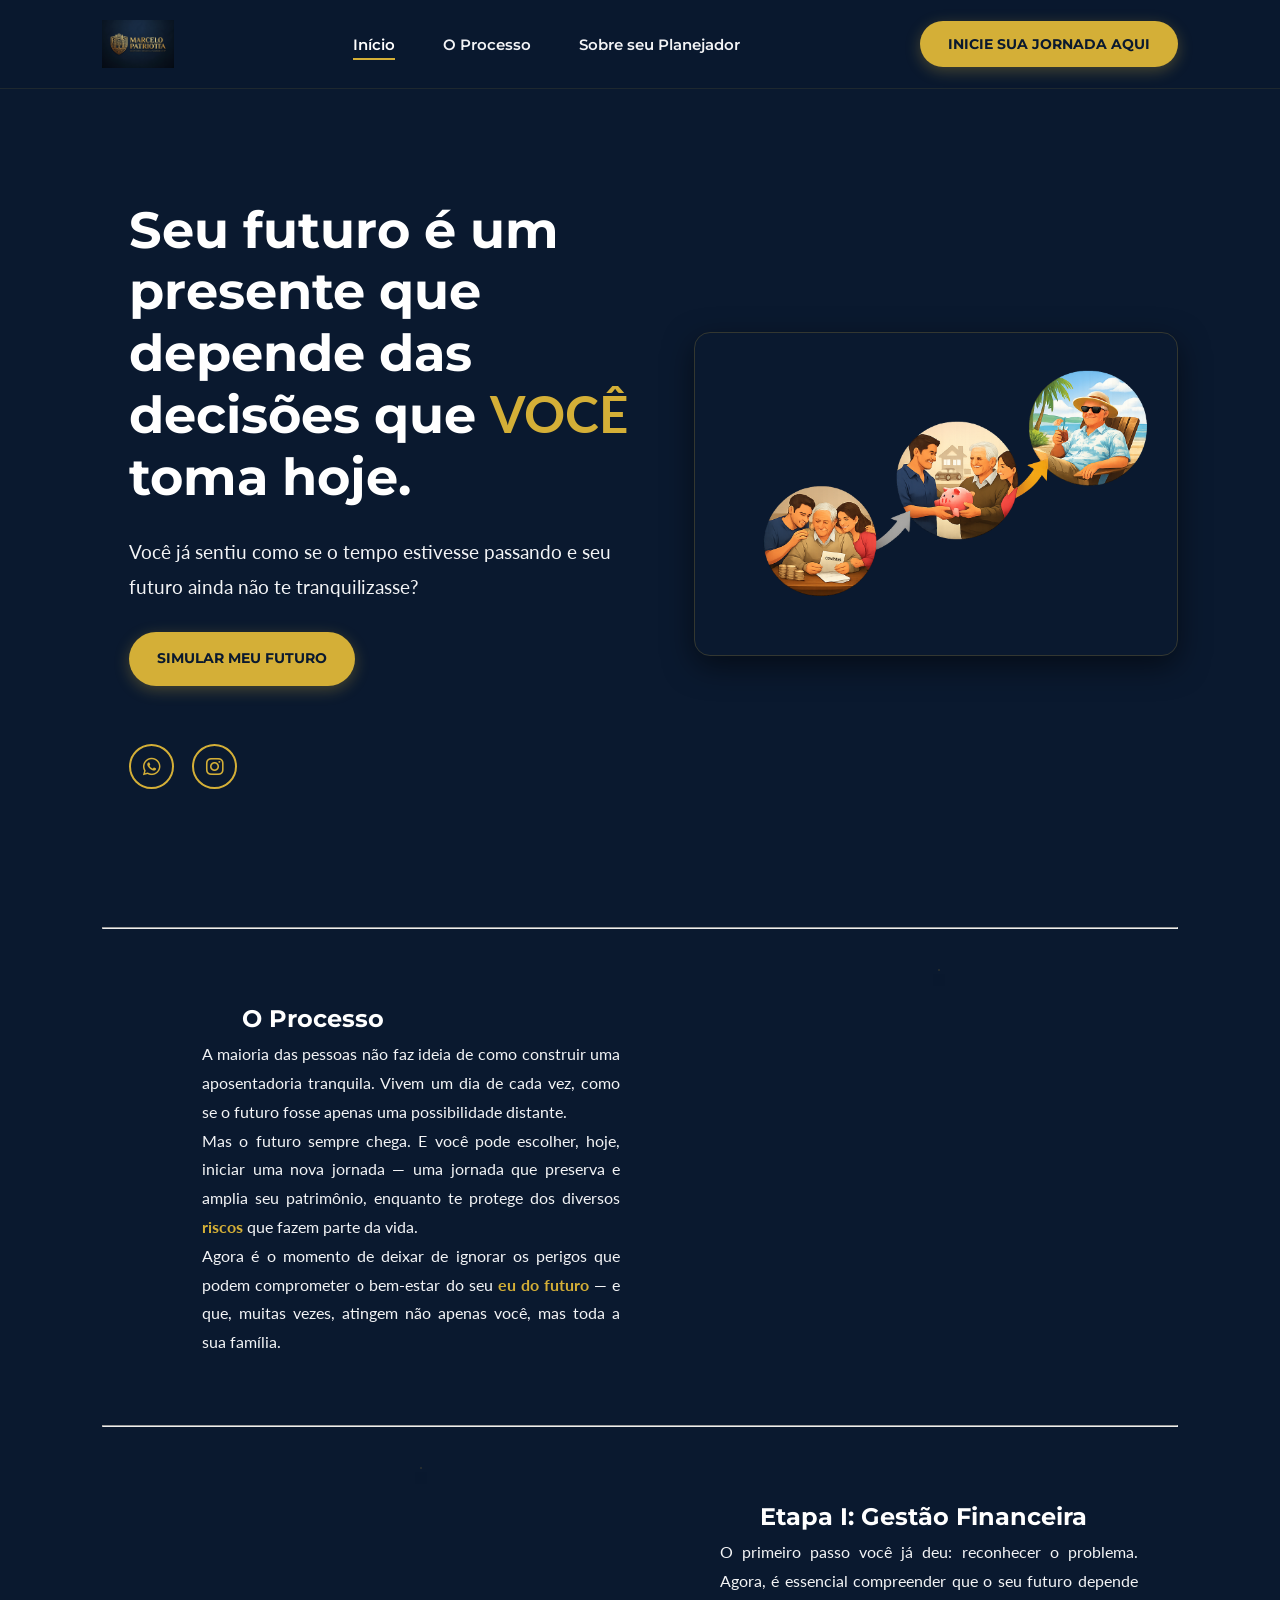
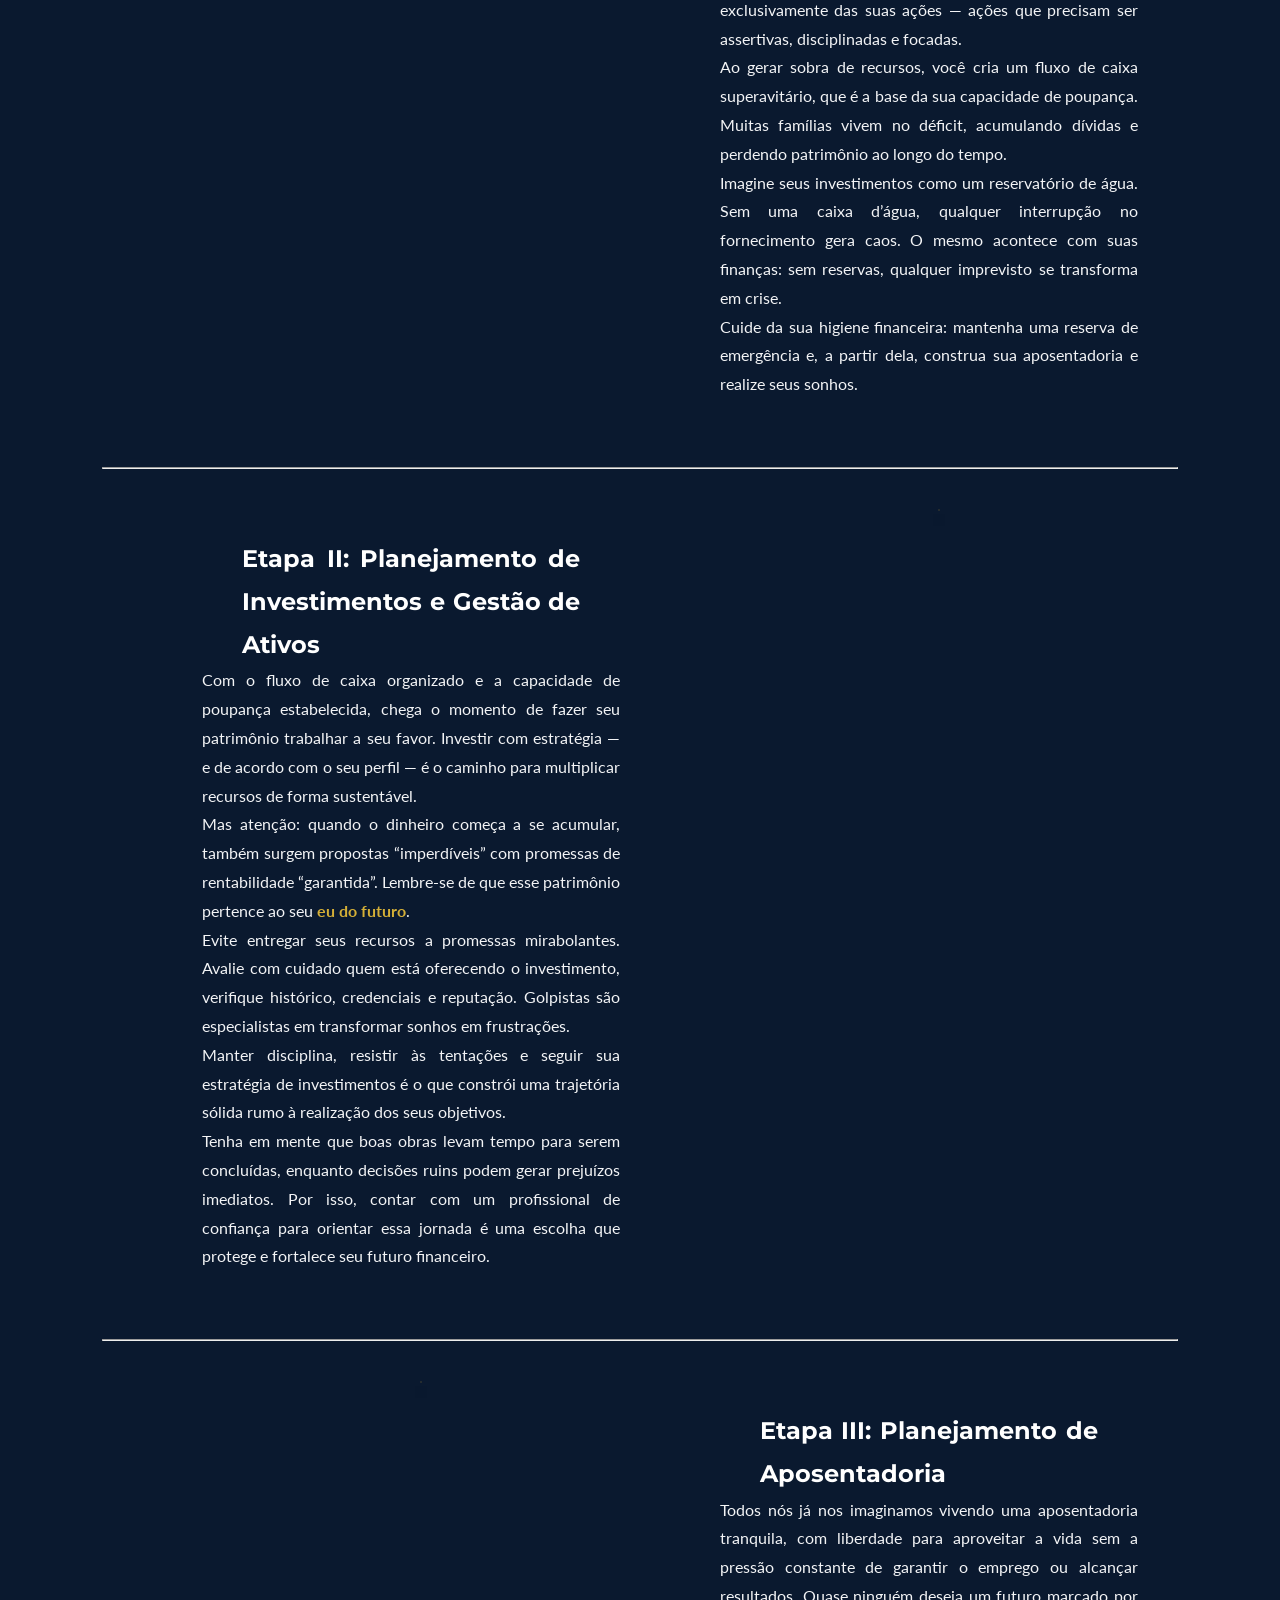
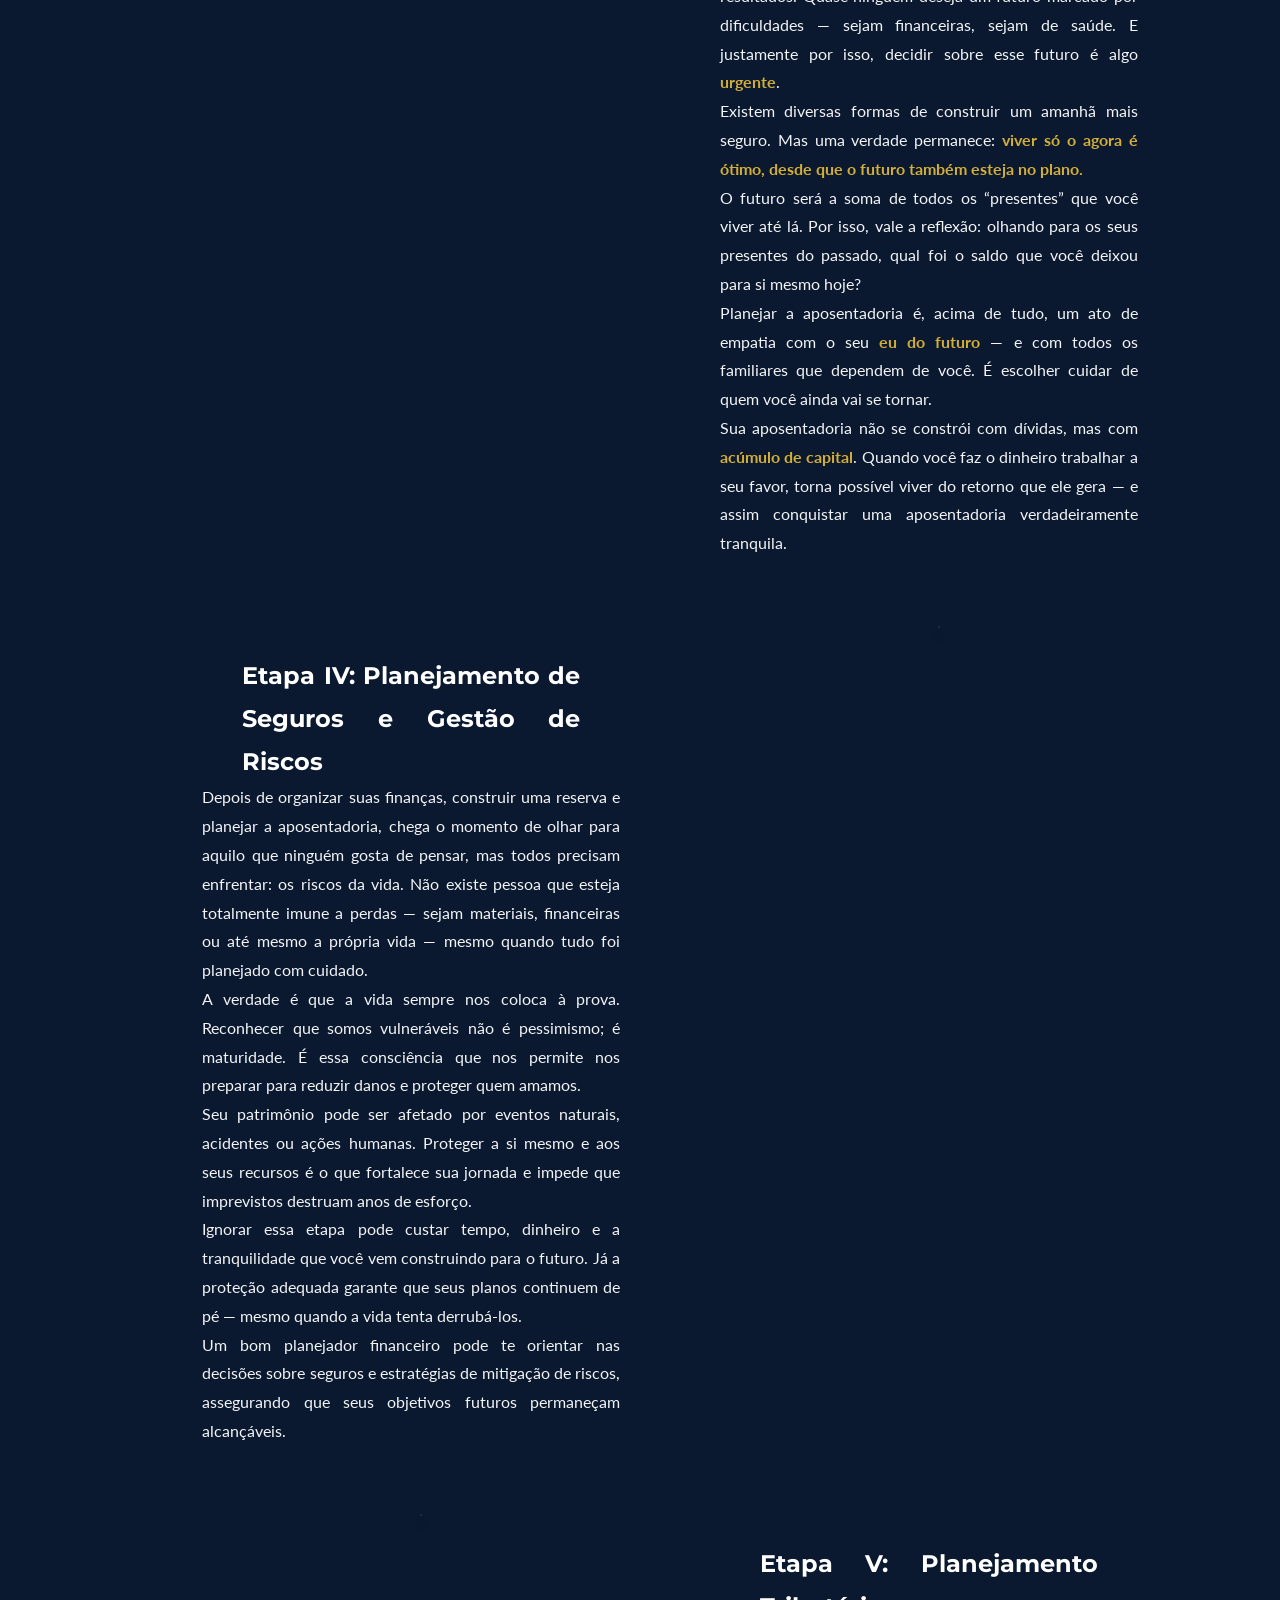
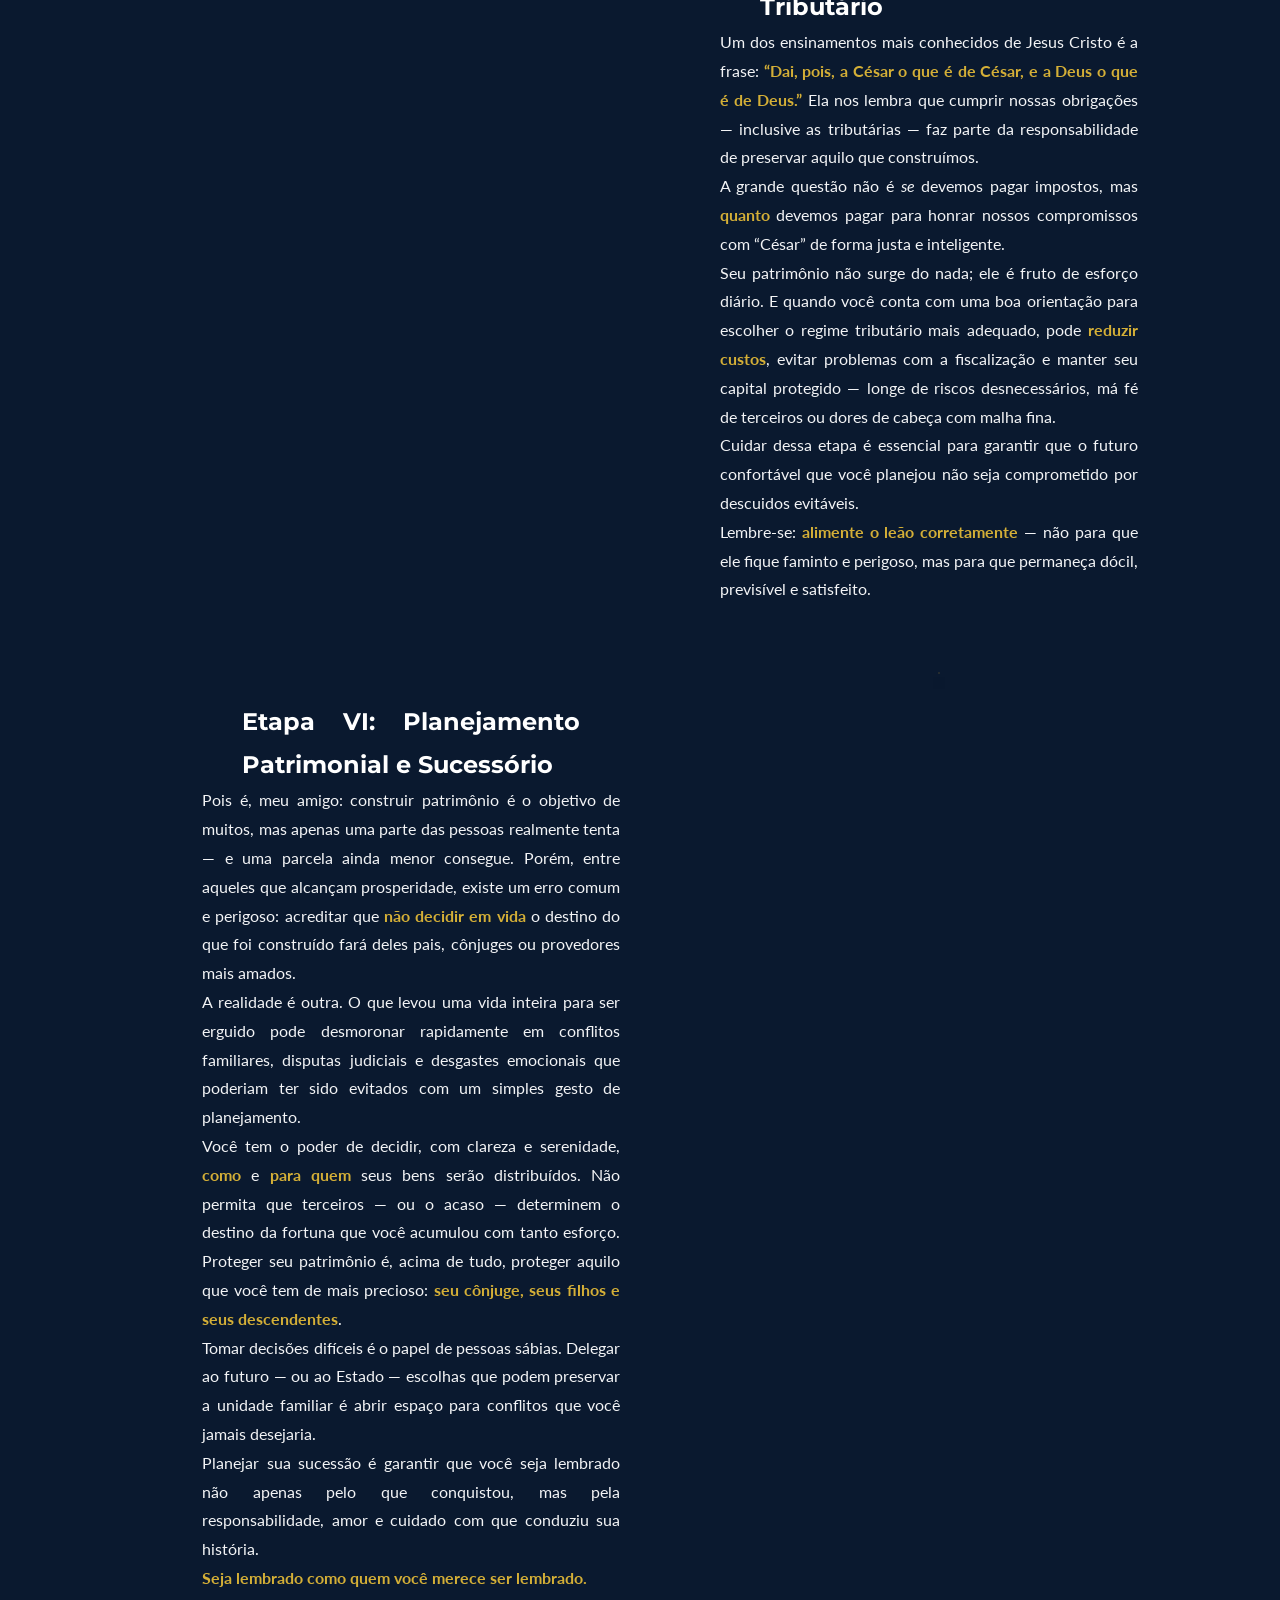
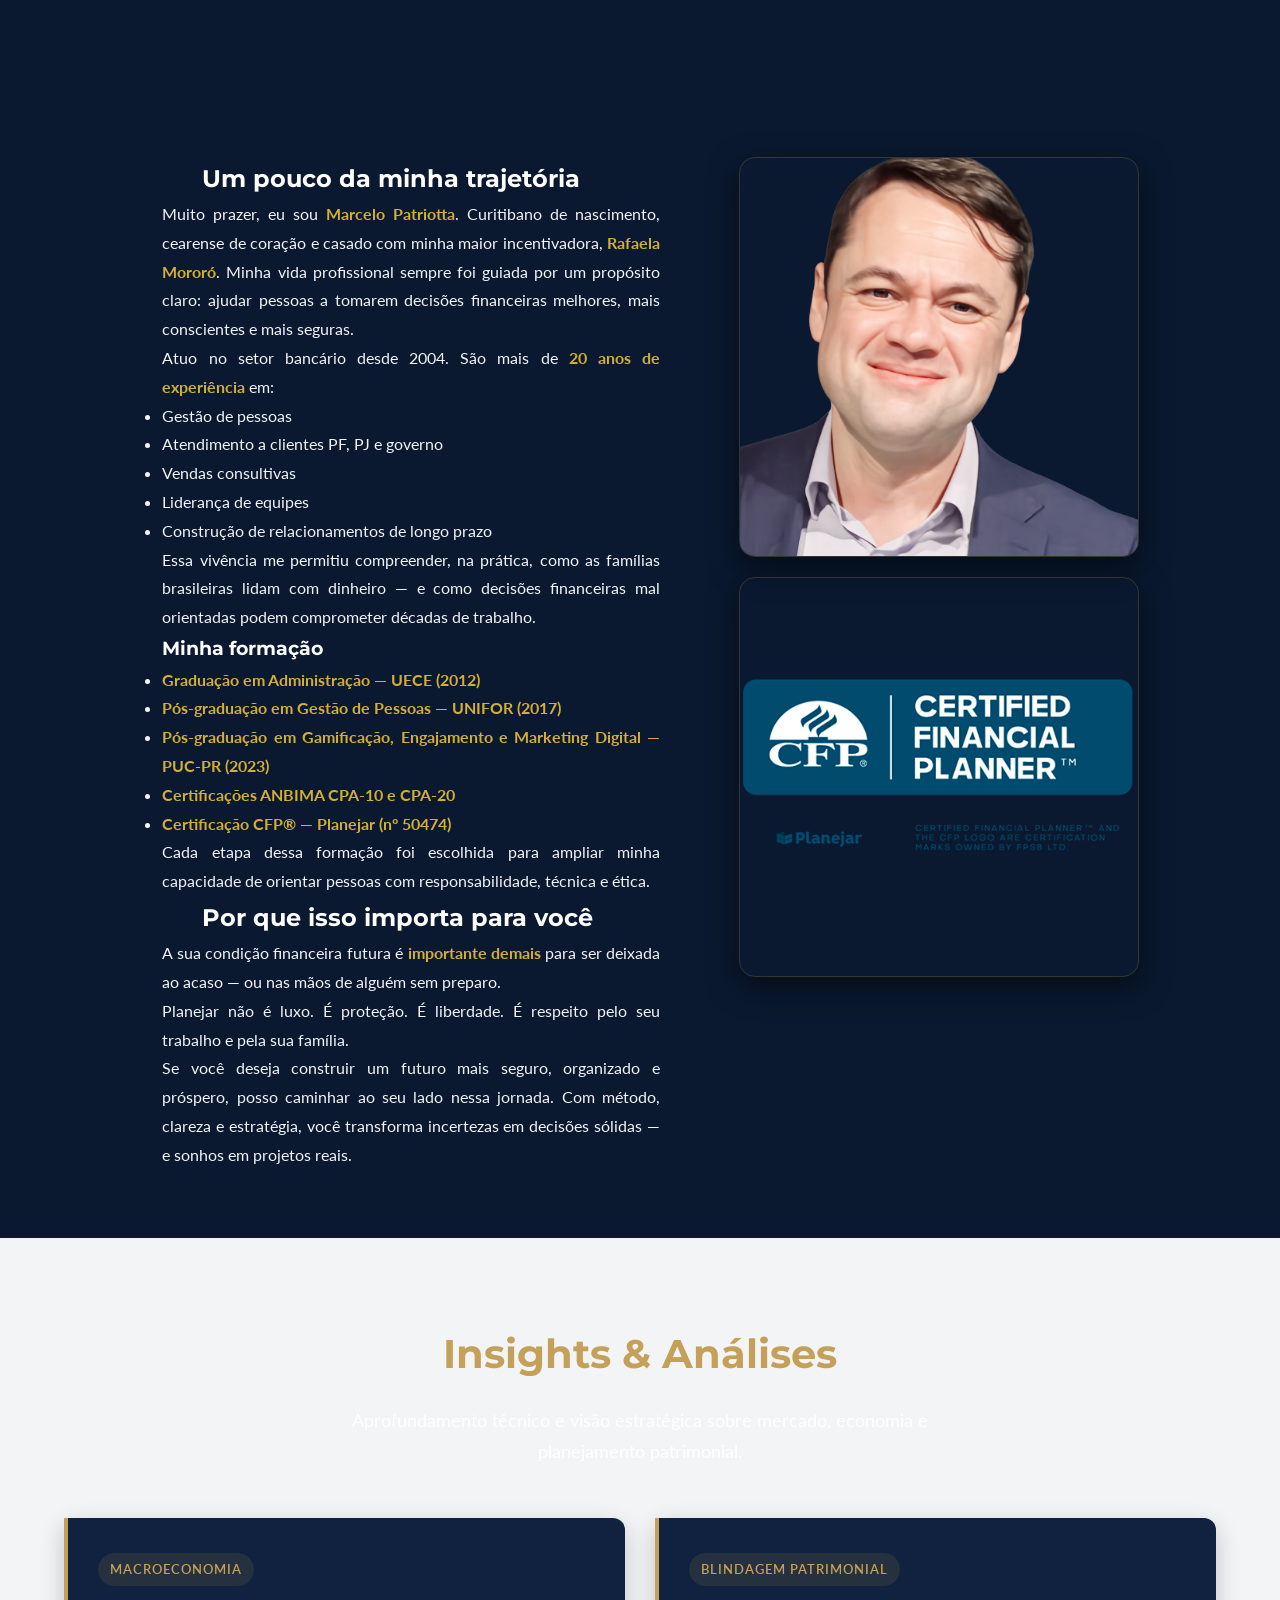
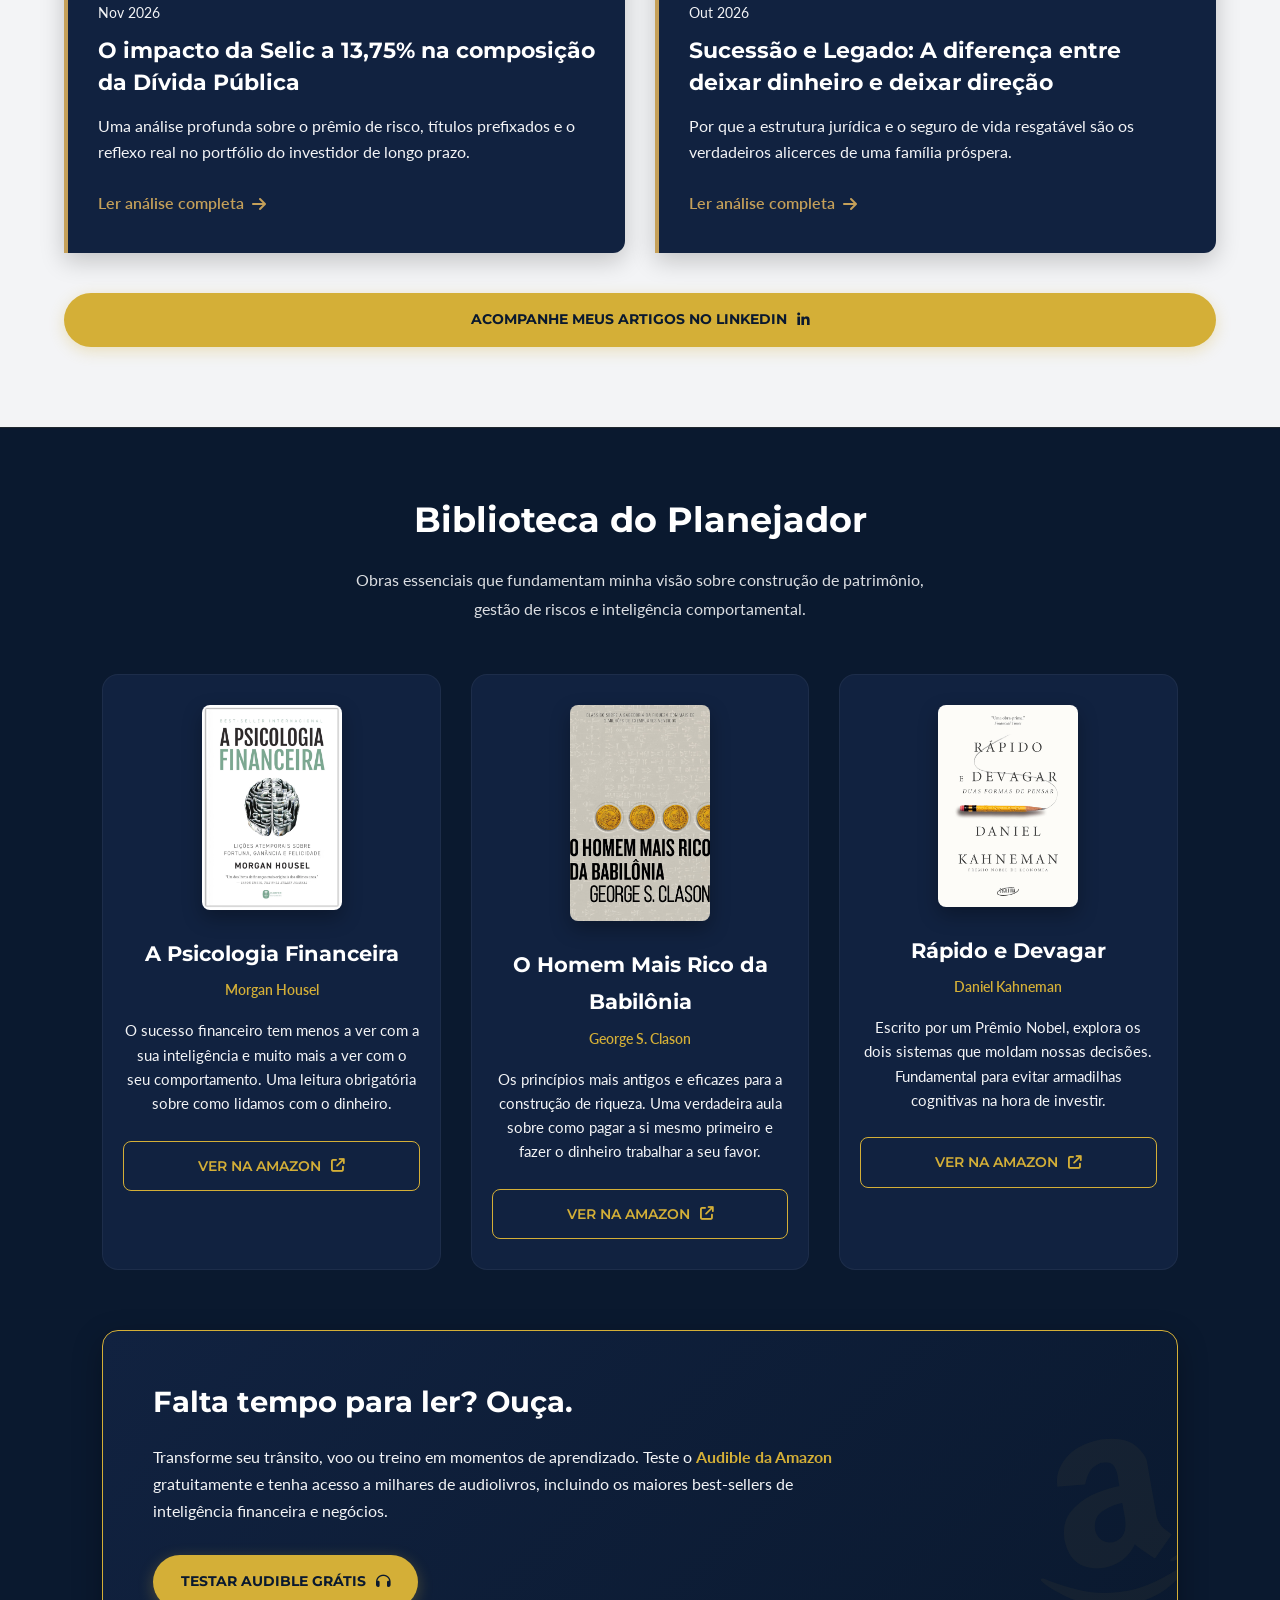
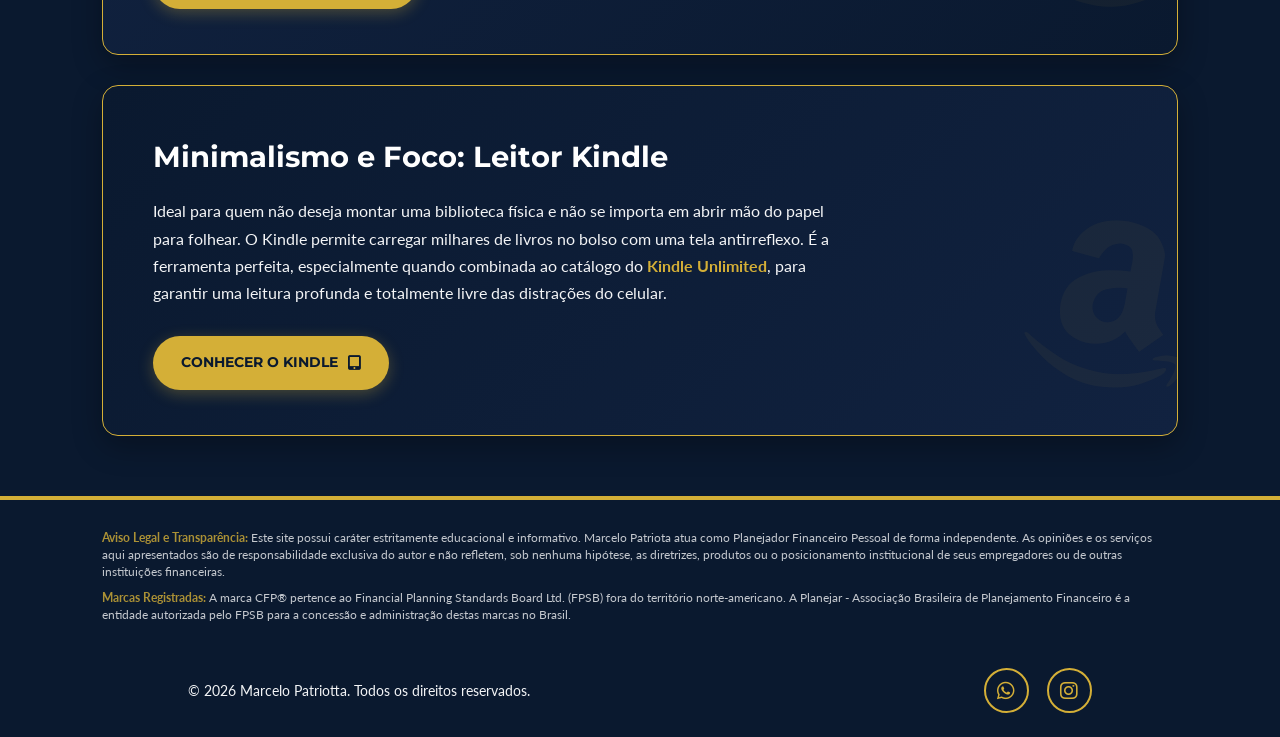
==== commit c9e3d4c9: "Update index.html" ====
--- a/index.html
+++ b/index.html
@@ -279,7 +279,7 @@
                         <p>Uma análise profunda sobre o prêmio de risco, títulos prefixados e o reflexo real no portfólio do investidor de longo prazo.</p>
                         
                         <!-- Este link levará para uma página separada com o texto completo -->
-                        <a href="artigo-selic.html" class="btn-link">Ler análise completa <i class="fa-solid fa-arrow-right"></i></a>
+                        <a href="selic.html" class="btn-link">Ler análise completa <i class="fa-solid fa-arrow-right"></i></a>
                     </div>
                 </article>
 
--- a/src/styles/styles.css
+++ b/src/styles/styles.css
@@ -550,3 +550,235 @@
         display: none;
     }
 }
+
+/* =========================================
+   SEÇÃO INSIGHTS E ARTIGOS
+   ========================================= */
+
+#insights {
+    padding: 80px 5%;
+    background-color: var(--color-neutral-0); /* Fundo principal escuro */
+}
+
+.insights-header {
+    text-align: center;
+    margin-bottom: 50px;
+}
+
+.insights-header h2 {
+    font-size: 2.5rem;
+    color: var(--color-primary-6);
+    margin-bottom: 15px;
+}
+
+.insights-header p {
+    color: var(--color-neutral-1);
+    font-size: 1.1rem;
+    max-width: 600px;
+    margin: 0 auto;
+}
+
+.insights-grid {
+    display: grid;
+    grid-template-columns: repeat(auto-fit, minmax(350px, 1fr));
+    gap: 30px;
+    max-width: 1200px;
+    margin: 0 auto 40px auto;
+}
+
+.insight-card {
+    background-color: var(--color-primary-2);
+    border-left: 4px solid var(--color-primary-6); /* Linha dourada institucional */
+    border-radius: 0 12px 12px 0;
+    padding: 35px 30px;
+    box-shadow: 0px 8px 25px rgba(0, 0, 0, 0.2);
+    transition: transform 0.3s ease, border-left-width 0.3s ease;
+}
+
+.insight-card:hover {
+    transform: translateY(-5px);
+    border-left-width: 8px; /* A borda dourada engrossa ao passar o mouse */
+}
+
+.insight-tag {
+    display: inline-block;
+    background-color: rgba(212, 175, 55, 0.1);
+    color: var(--color-primary-6);
+    padding: 5px 12px;
+    border-radius: 20px;
+    font-size: 0.8rem;
+    font-weight: 600;
+    text-transform: uppercase;
+    letter-spacing: 1px;
+    margin-bottom: 15px;
+}
+
+.insight-date {
+    display: block;
+    font-size: 0.85rem;
+    color: var(--color-neutral-2);
+    margin-bottom: 10px;
+}
+
+.insight-card h3 {
+    font-size: 1.4rem;
+    color: var(--color-neutral-1);
+    margin-bottom: 15px;
+    line-height: 1.4;
+}
+
+.insight-card p {
+    font-size: 1rem;
+    color: var(--color-neutral-2);
+    margin-bottom: 25px;
+    line-height: 1.6;
+}
+
+.btn-link {
+    color: var(--color-primary-6);
+    text-decoration: none;
+    font-weight: 600;
+    display: inline-flex;
+    align-items: center;
+    gap: 8px;
+    transition: color 0.3s ease;
+}
+
+.btn-link:hover {
+    color: #FFF;
+}
+
+.insights-footer {
+    text-align: center;
+    margin-top: 20px;
+}
+/* =========================================
+   PÁGINA DO ARTIGO (LEITURA PROFUNDA)
+   ========================================= */
+
+#article-page {
+    padding: 120px 5% 80px 5%; /* Espaço superior para não sobrepor o menu fixo */
+    background-color: var(--color-neutral-0);
+    min-height: 100vh;
+}
+
+.full-article {
+    max-width: 800px; /* Largura ideal para leitura humana sem cansar os olhos */
+    margin: 0 auto;
+    background-color: var(--color-primary-1);
+    padding: 60px 80px;
+    border-radius: 16px;
+    box-shadow: 0px 10px 40px rgba(0, 0, 0, 0.4);
+    border-top: 5px solid var(--color-primary-6);
+}
+
+.article-header {
+    margin-bottom: 40px;
+    border-bottom: 1px solid var(--color-primary-3);
+    padding-bottom: 30px;
+}
+
+.article-header h1 {
+    font-size: 2.8rem;
+    color: var(--color-neutral-1);
+    margin: 20px 0;
+    line-height: 1.2;
+}
+
+.article-subtitle {
+    font-size: 1.2rem;
+    color: var(--color-neutral-2);
+    line-height: 1.6;
+    margin-bottom: 30px;
+}
+
+.article-author {
+    display: flex;
+    align-items: center;
+    gap: 15px;
+}
+
+.author-avatar {
+    width: 50px;
+    height: 50px;
+    background-color: var(--color-primary-2);
+    border: 2px solid var(--color-primary-6);
+    border-radius: 50%;
+    display: flex;
+    align-items: center;
+    justify-content: center;
+    color: var(--color-primary-6);
+    font-size: 1.2rem;
+}
+
+.author-info strong {
+    display: block;
+    color: var(--color-neutral-1);
+    font-size: 1.1rem;
+}
+
+.author-info span {
+    color: var(--color-primary-6);
+    font-size: 0.85rem;
+    text-transform: uppercase;
+    letter-spacing: 1px;
+}
+
+.article-body p {
+    font-size: 1.15rem;
+    color: var(--color-neutral-2);
+    line-height: 1.8;
+    margin-bottom: 25px;
+}
+
+.article-body h2 {
+    font-size: 1.8rem;
+    color: var(--color-neutral-1);
+    margin: 40px 0 20px 0;
+}
+
+.article-body strong {
+    color: var(--color-neutral-1);
+}
+
+.article-body blockquote {
+    font-size: 1.3rem;
+    font-style: italic;
+    color: var(--color-primary-6);
+    border-left: 4px solid var(--color-primary-6);
+    padding: 20px 30px;
+    margin: 40px 0;
+    background: linear-gradient(90deg, rgba(212, 175, 55, 0.05) 0%, transparent 100%);
+    border-radius: 0 12px 12px 0;
+}
+
+.article-cta {
+    margin-top: 60px;
+    padding: 40px;
+    background-color: var(--color-primary-2);
+    border-radius: 12px;
+    text-align: center;
+    border: 1px solid var(--color-primary-5);
+}
+
+.article-cta h3 {
+    color: var(--color-neutral-1);
+    font-size: 1.6rem;
+    margin-bottom: 15px;
+}
+
+.article-cta p {
+    color: var(--color-neutral-2);
+    margin-bottom: 30px;
+}
+
+/* 📱 Responsivo para o Artigo */
+@media (max-width: 768px) {
+    .full-article {
+        padding: 40px 20px;
+    }
+    
+    .article-header h1 {
+        font-size: 2.2rem;
+    }
+}
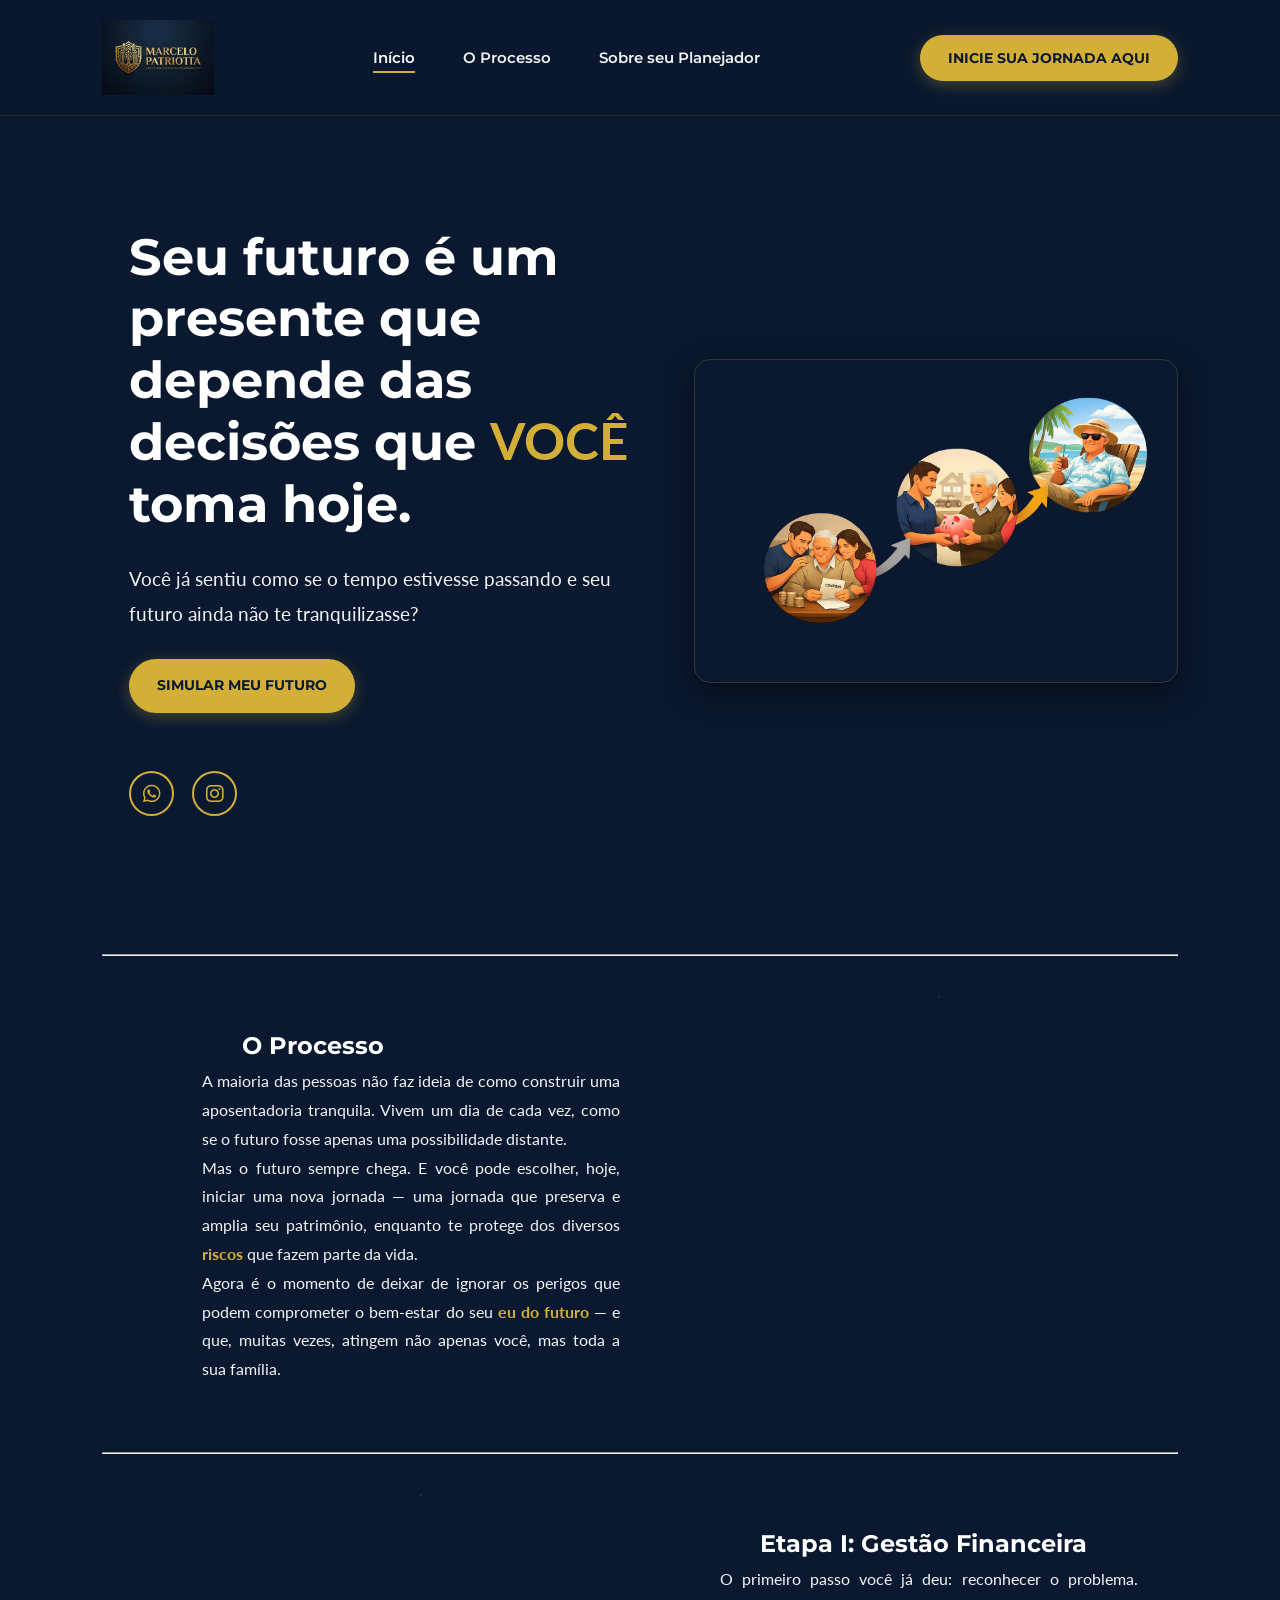
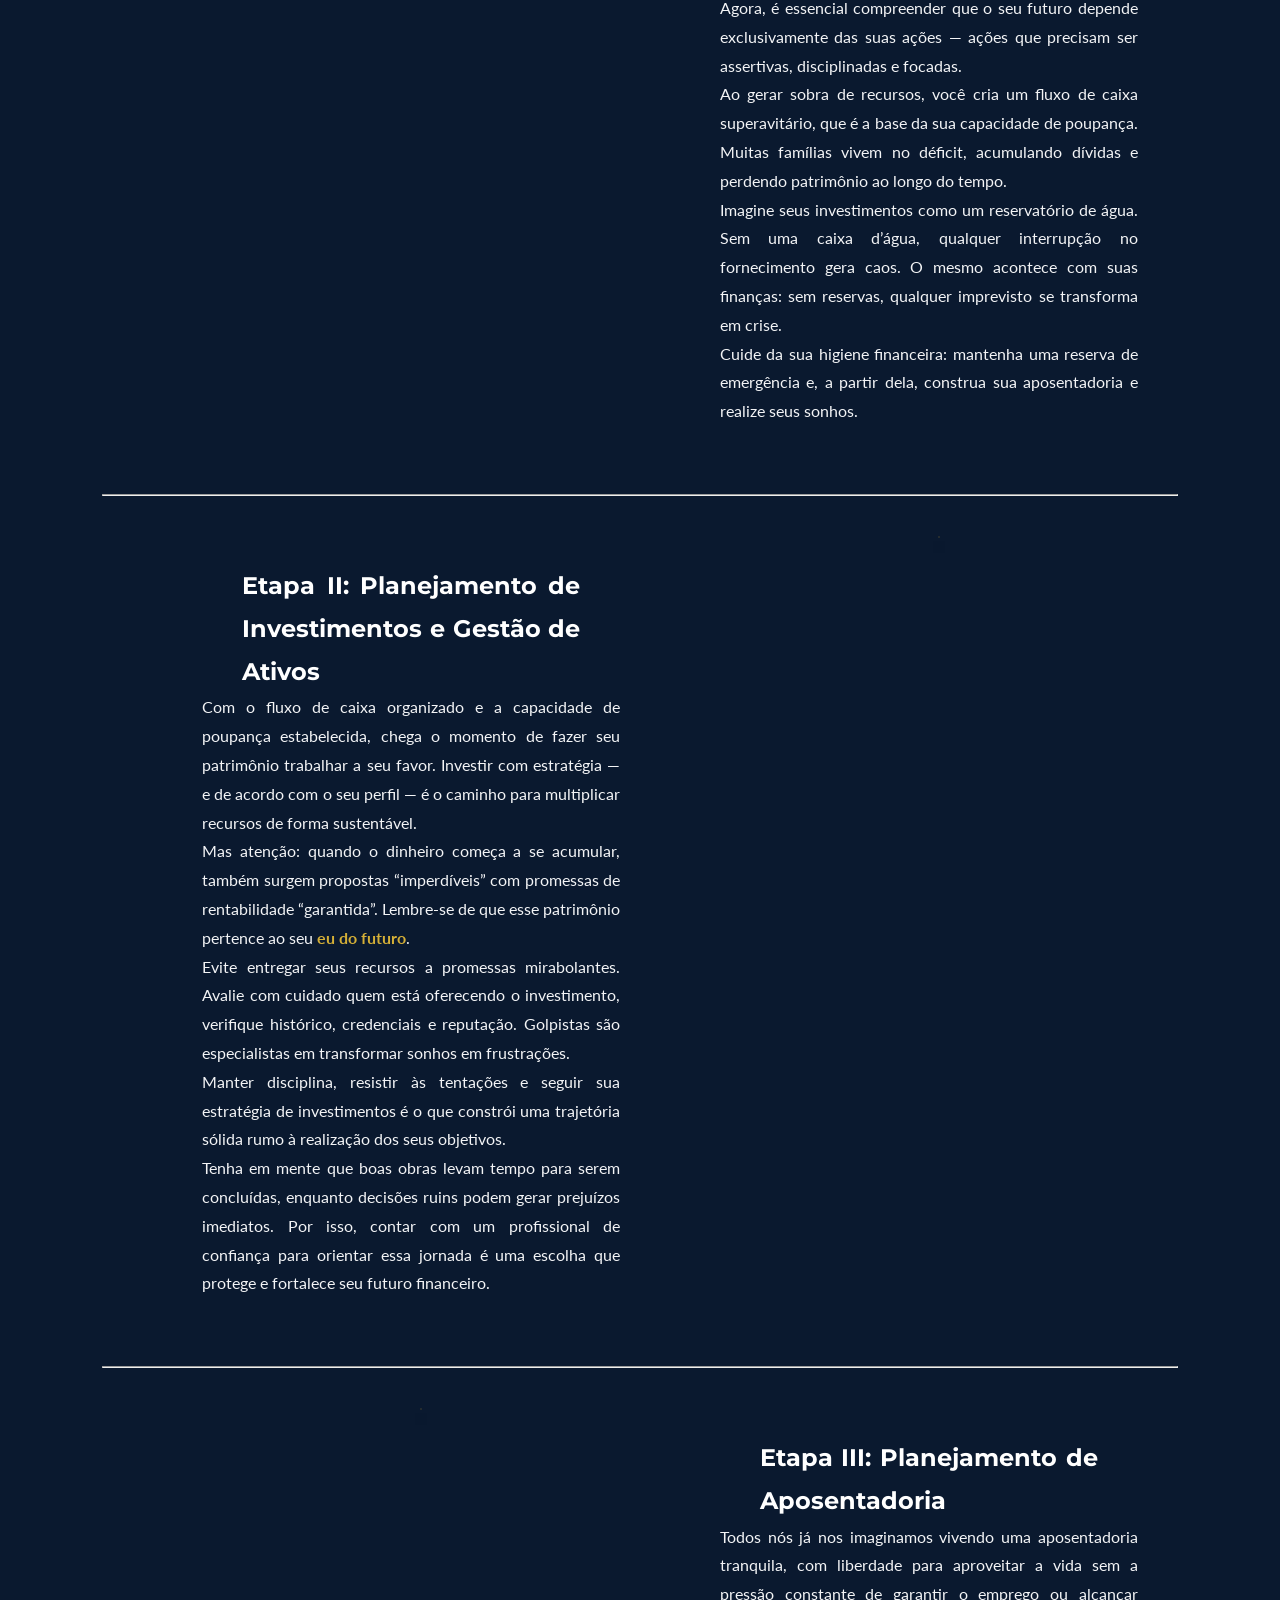
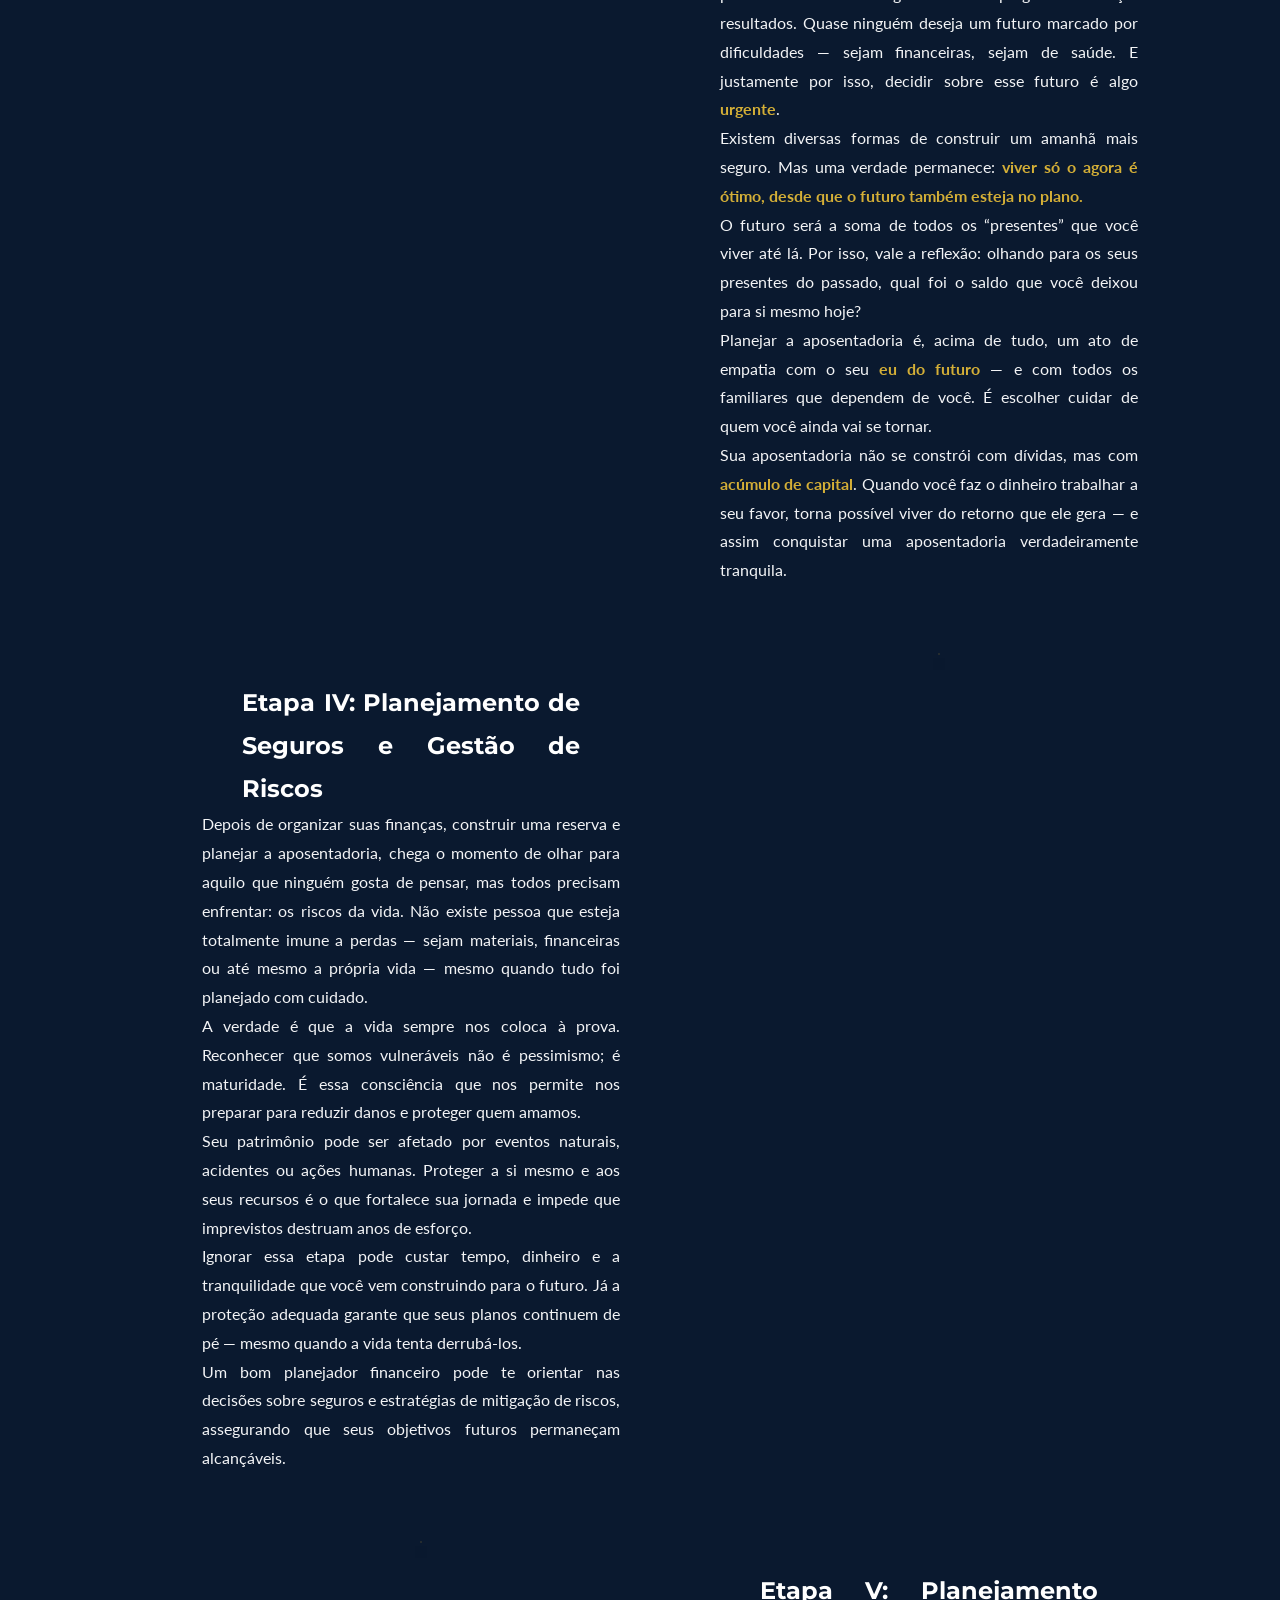
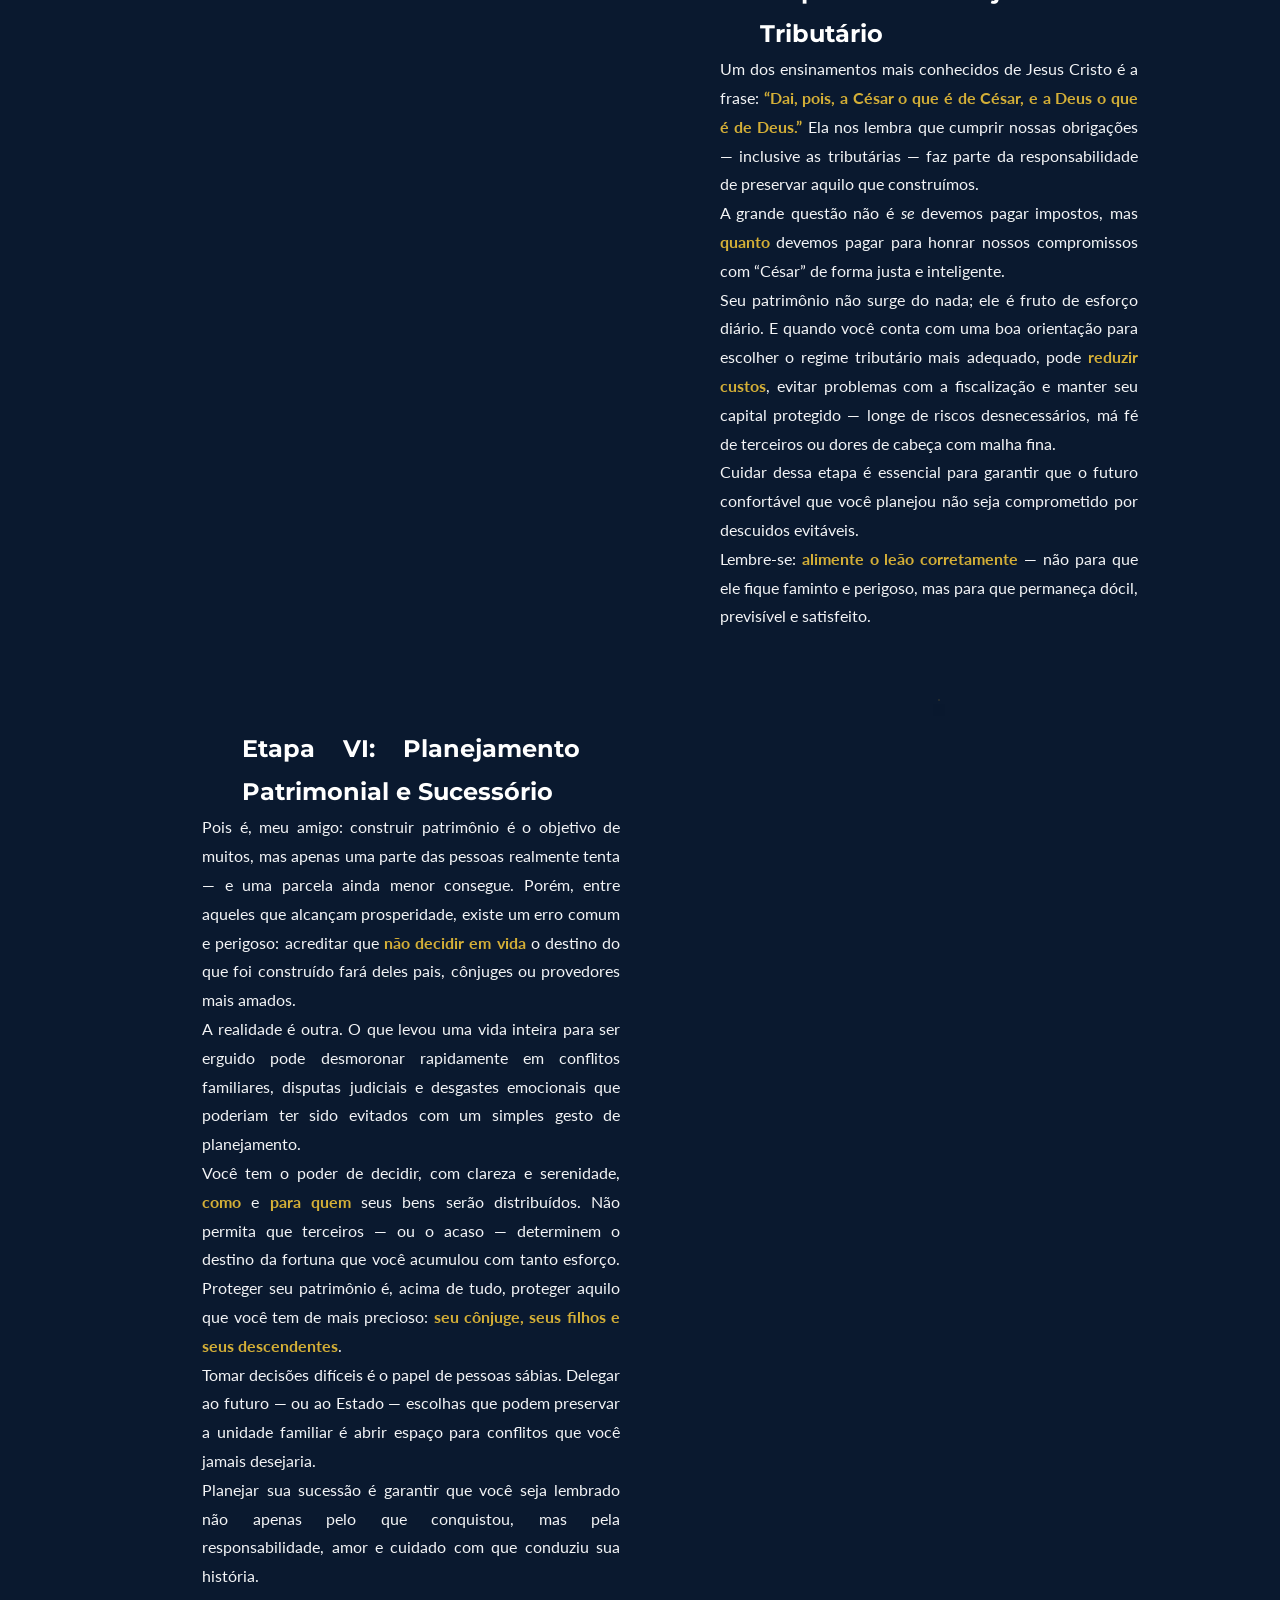
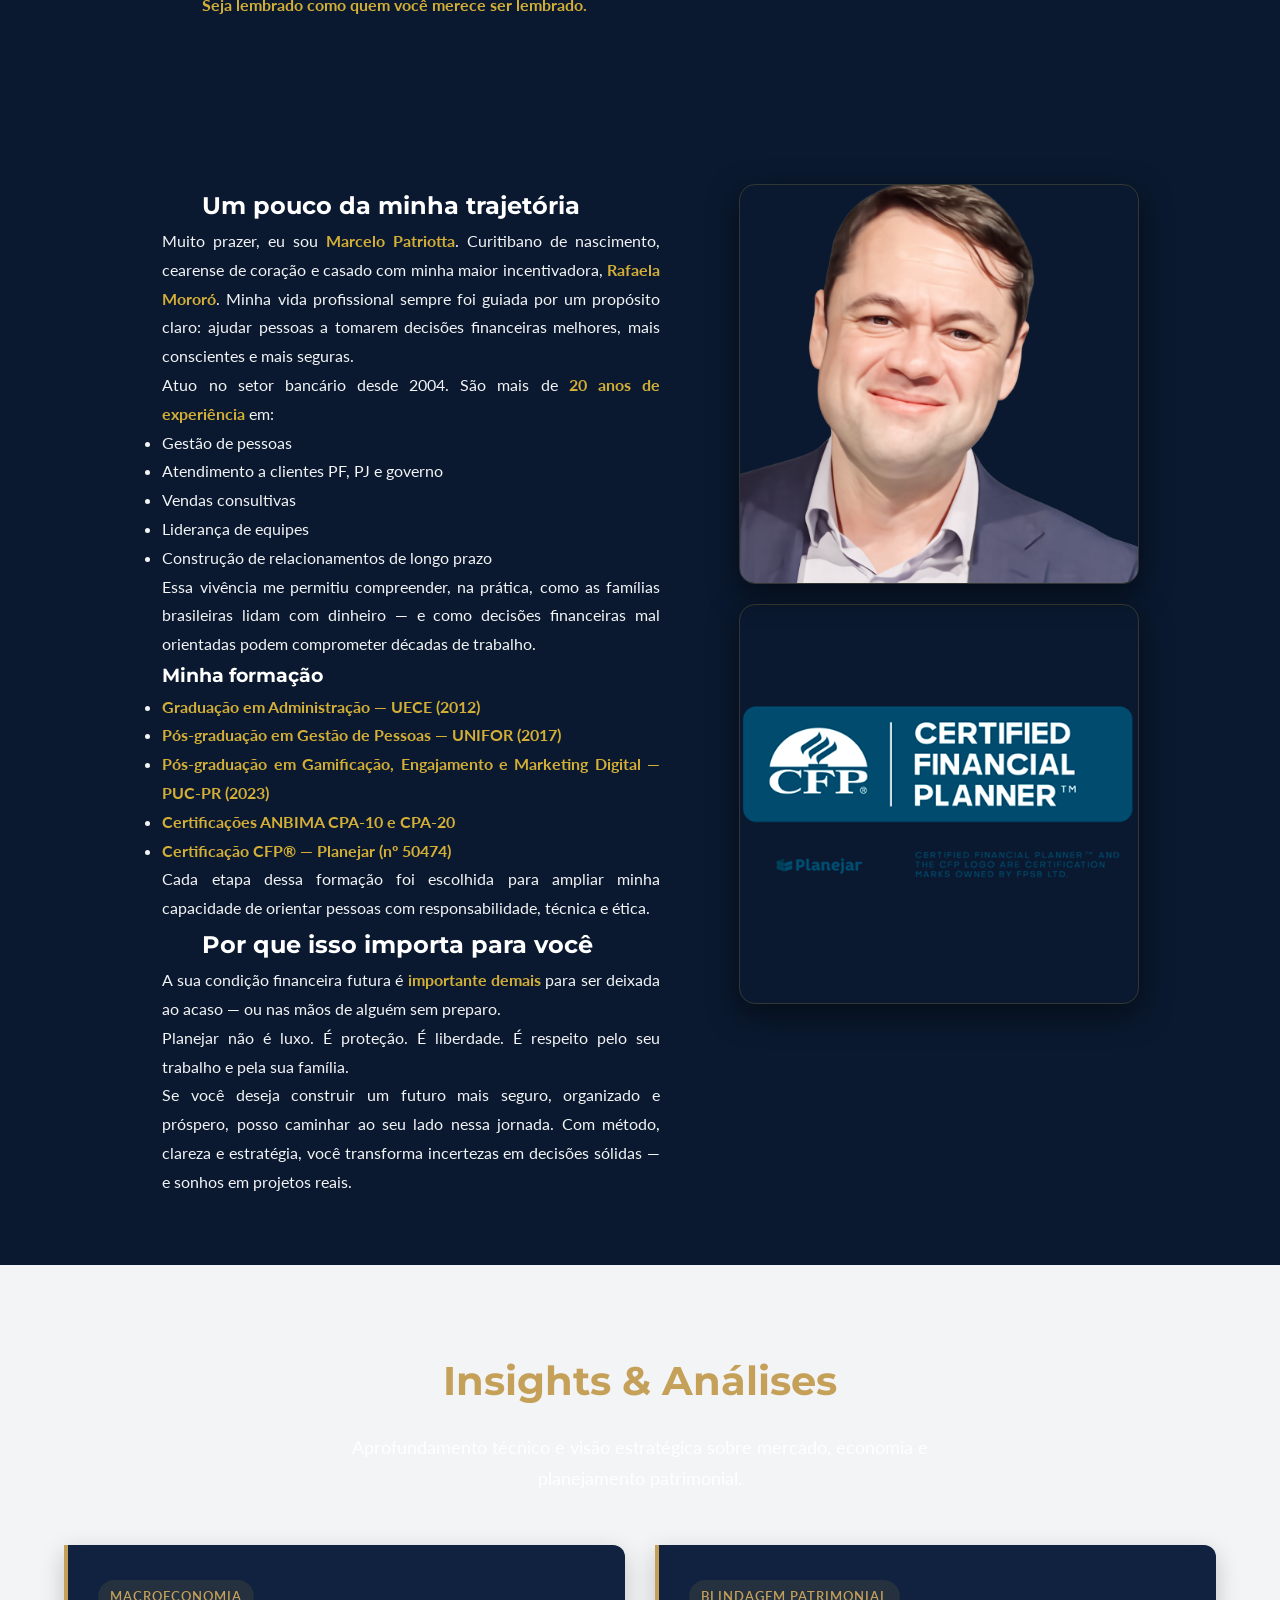
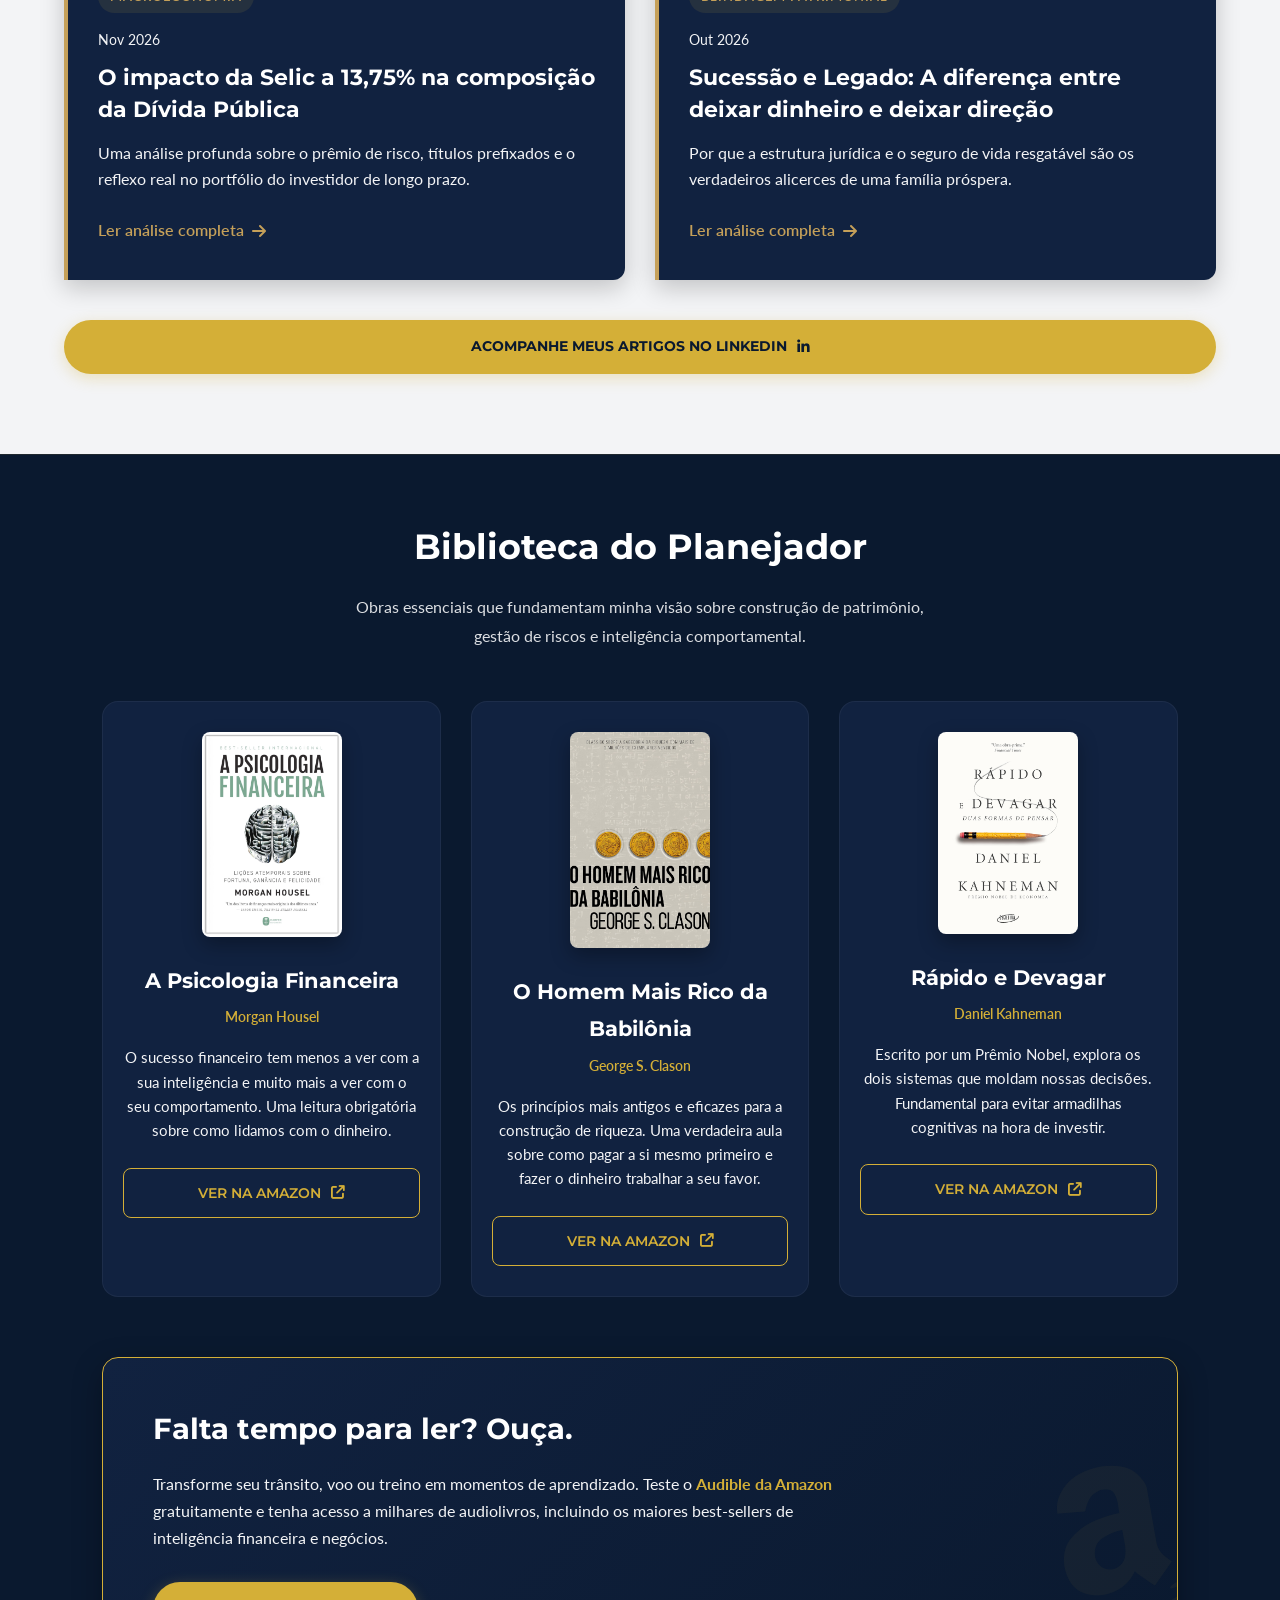
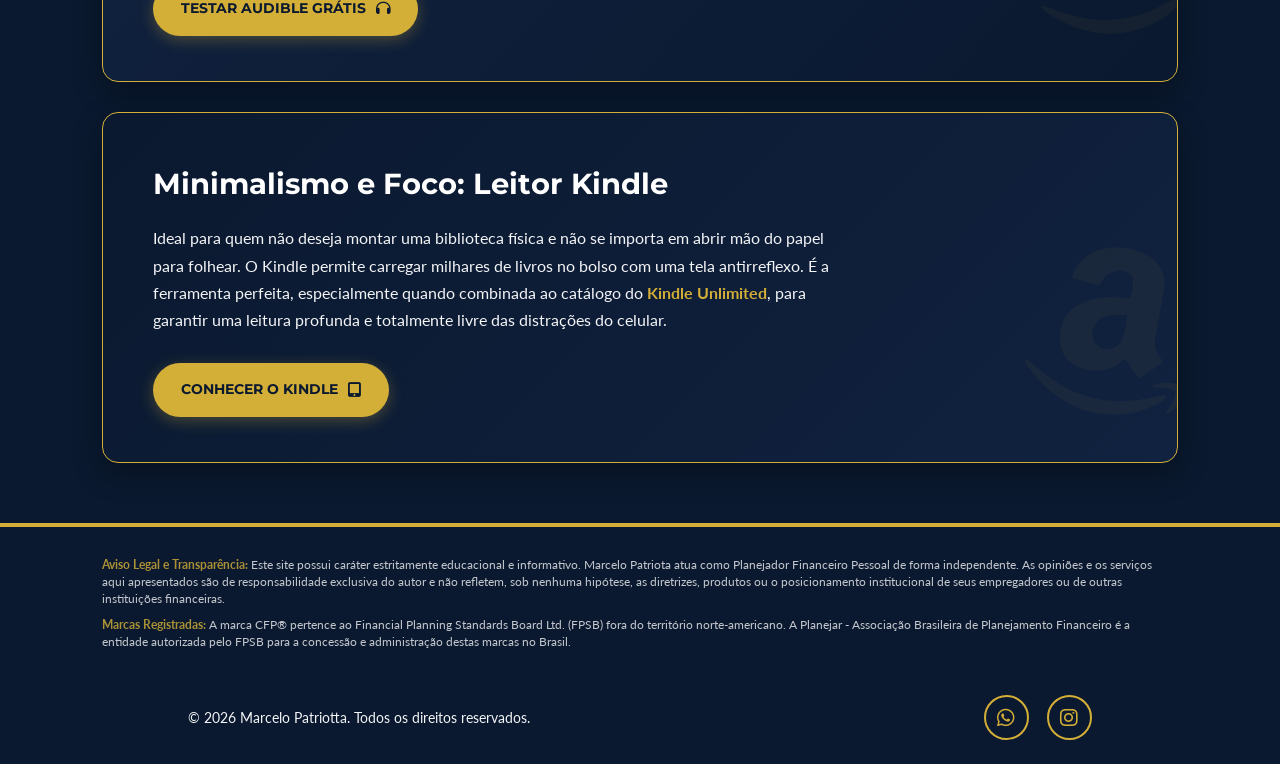
==== commit 5cb9e0d0: "Update index.html" ====
--- a/index.html
+++ b/index.html
@@ -298,7 +298,7 @@
             </div>
             
             <div class="insights-footer">
-                <a href="https://www.linkedin.com/in/SEU_LINKEDIN" target="_blank" rel="noopener noreferrer" class="btn-default">
+                <a href="https://www.linkedin.com/in/marcelo-patriota-cfp/" target="_blank" rel="noopener noreferrer" class="btn-default">
                     Acompanhe meus artigos no LinkedIn <i class="fa-brands fa-linkedin-in" style="margin-left: 10px;"></i>
                 </a>
             </div>
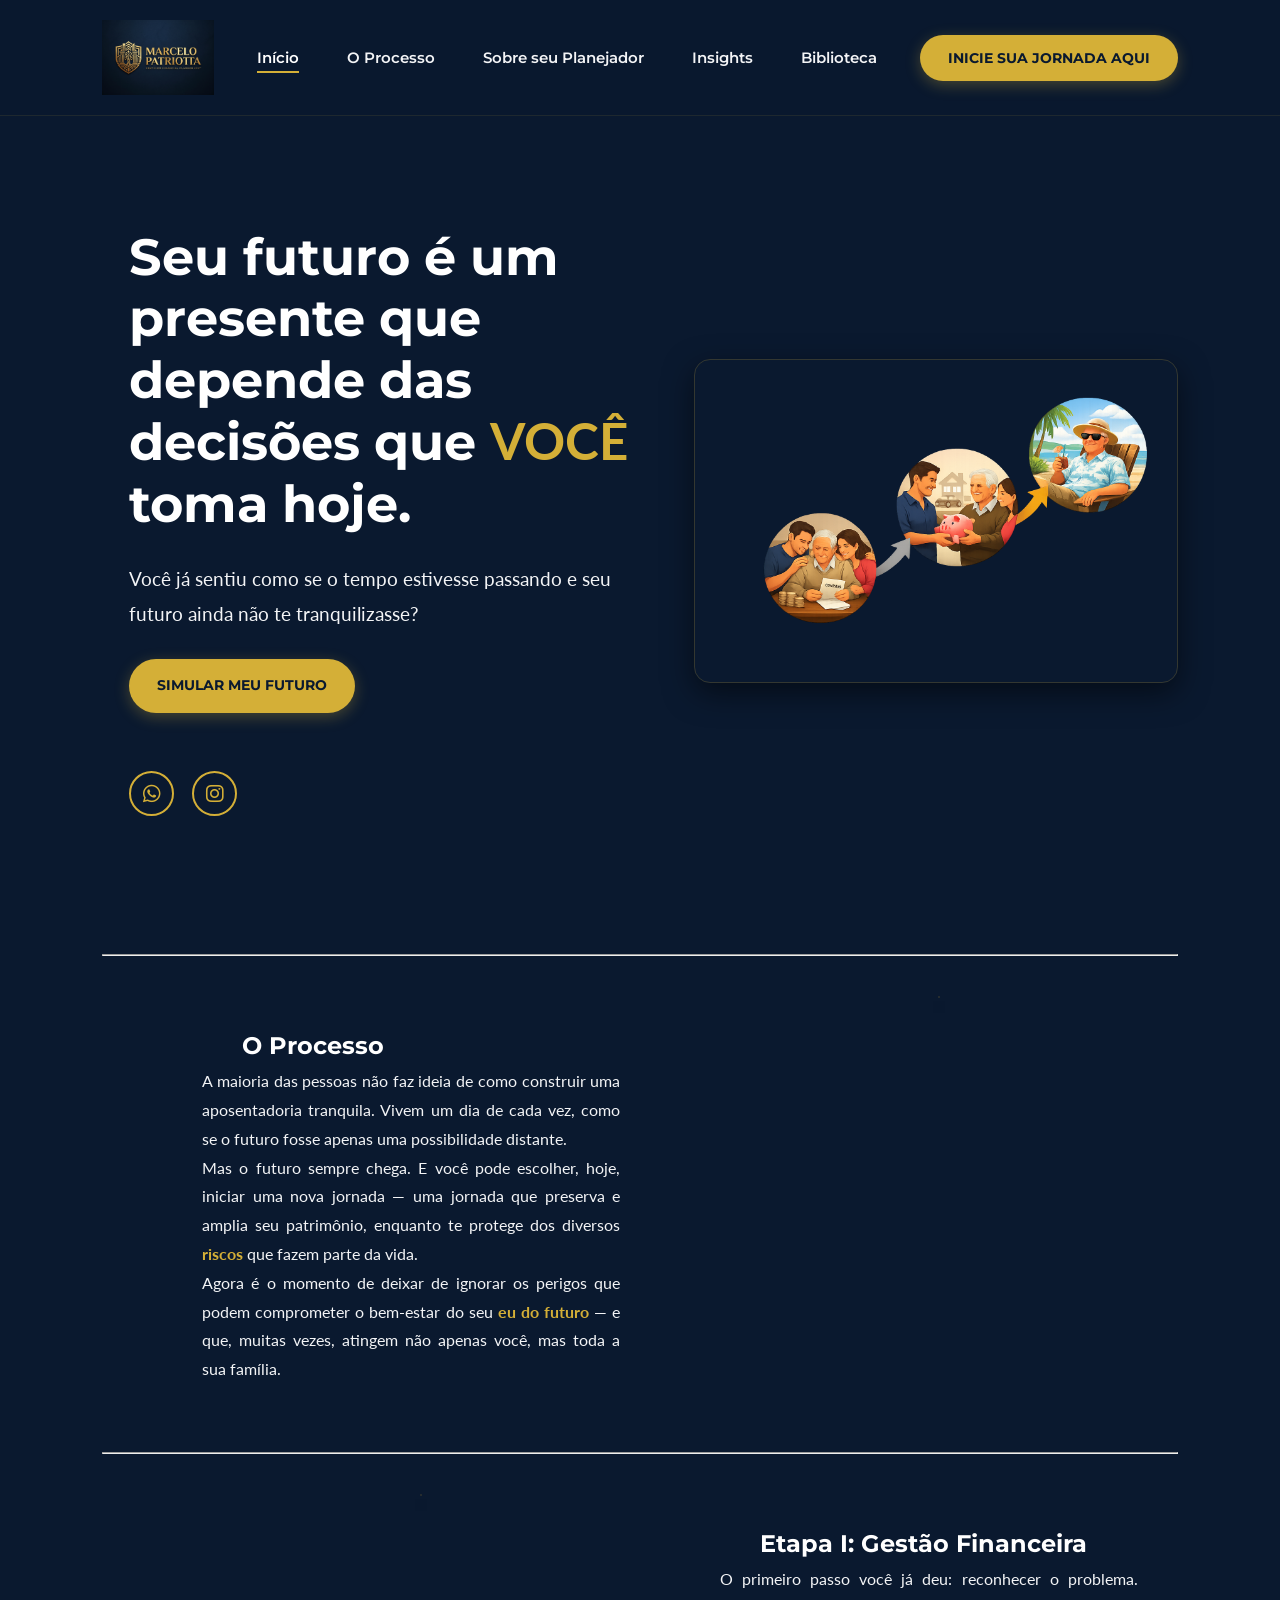
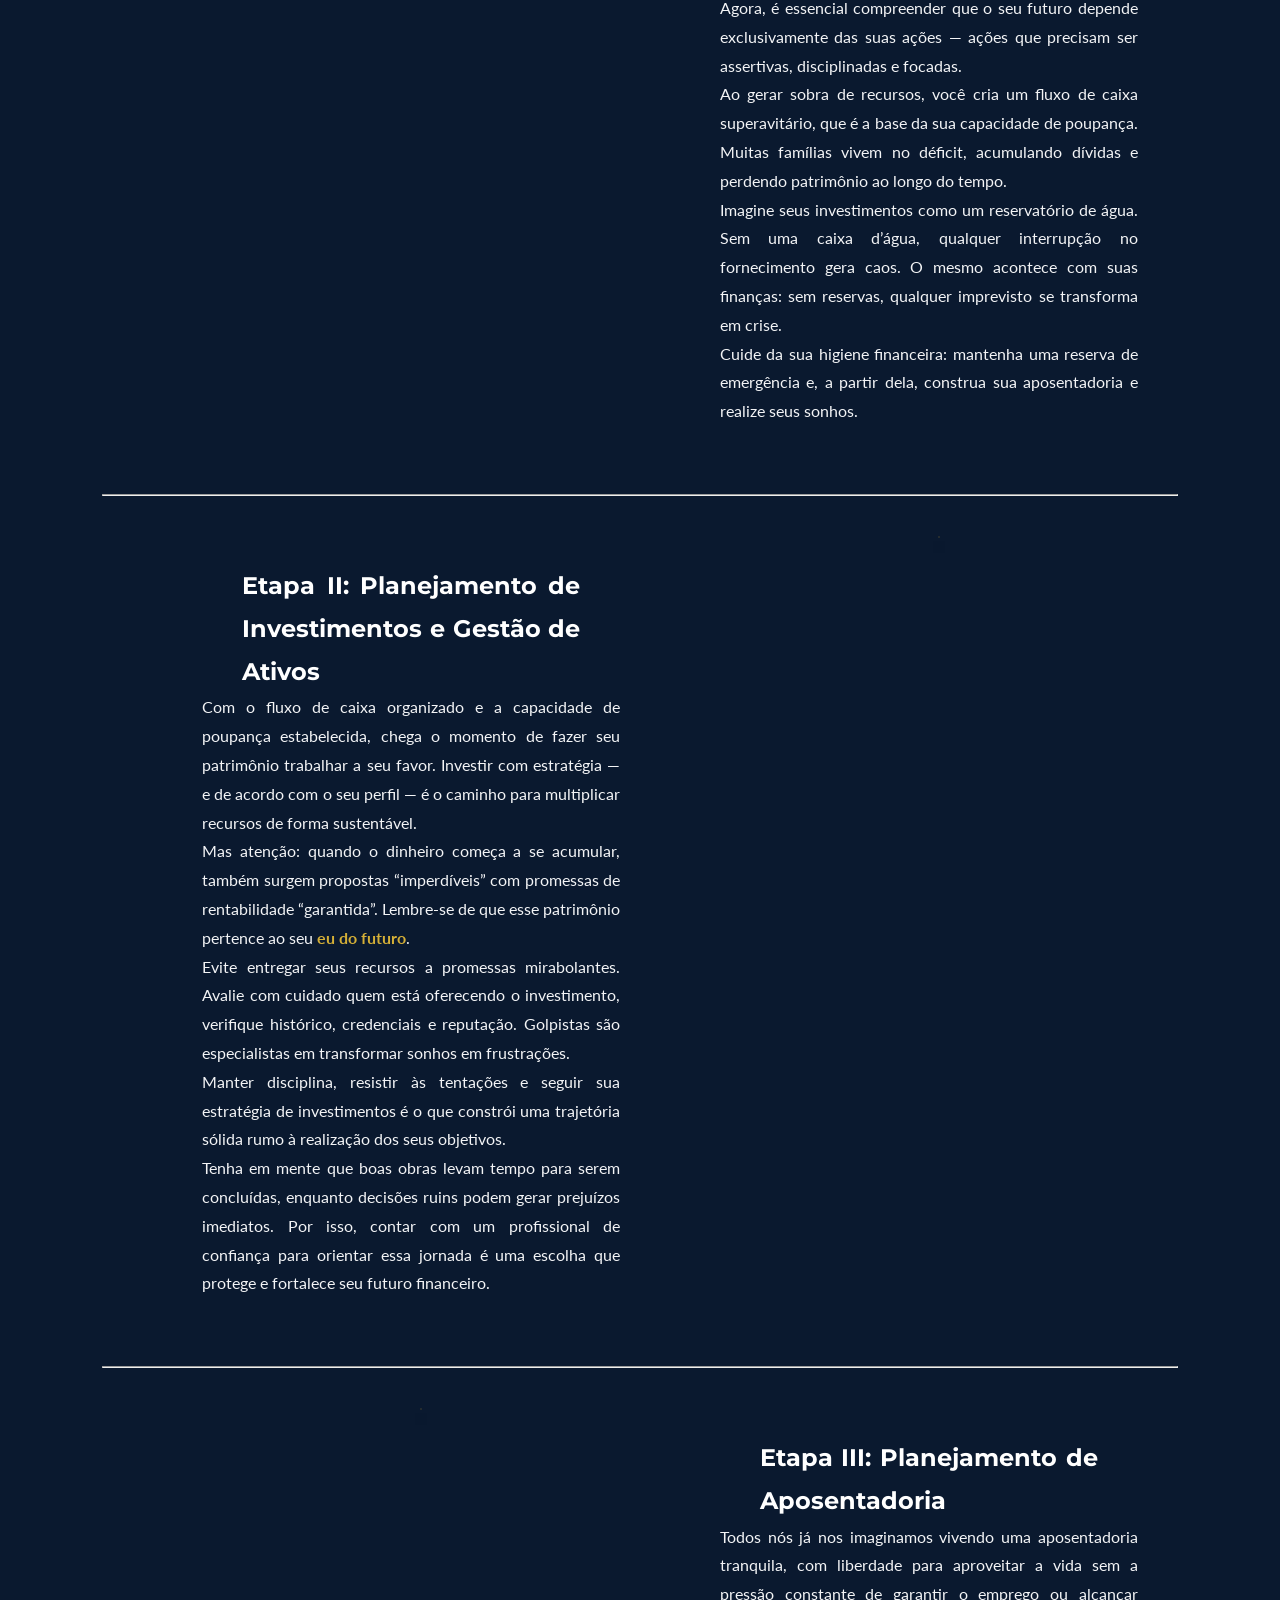
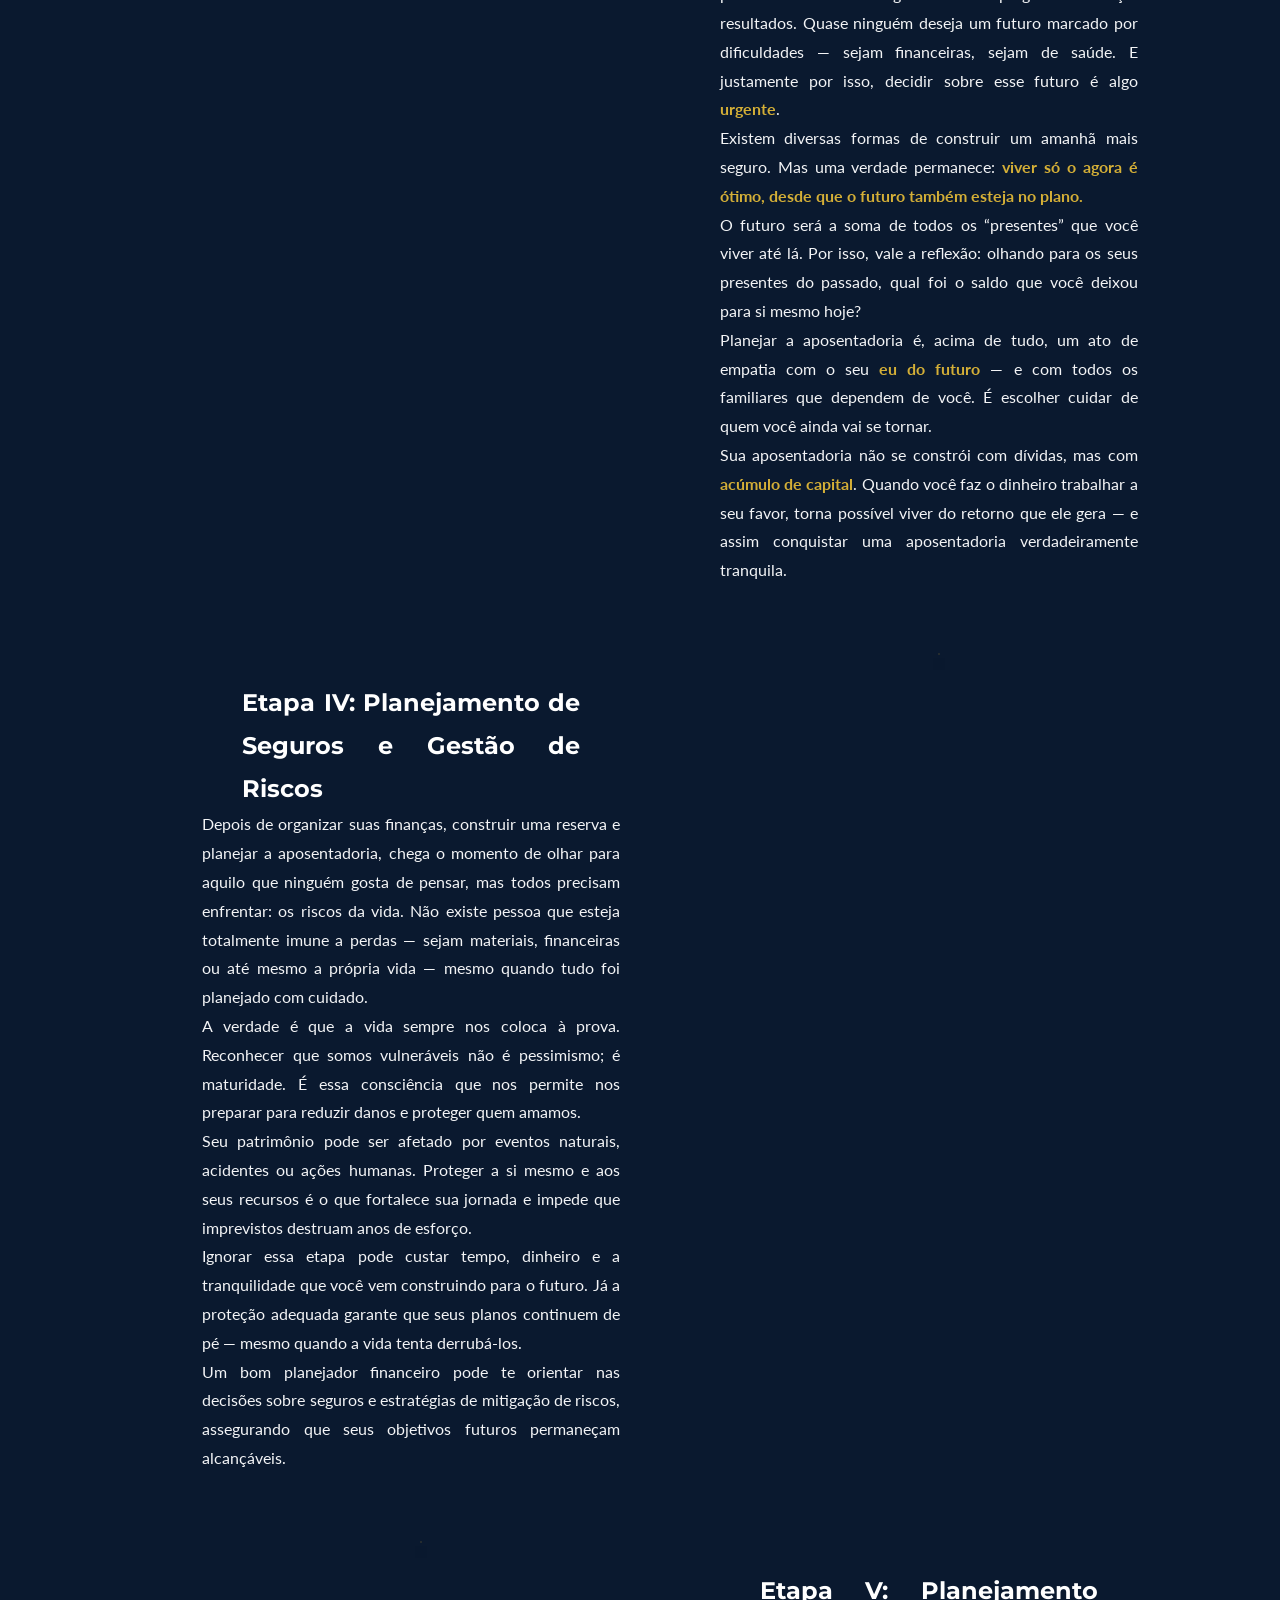
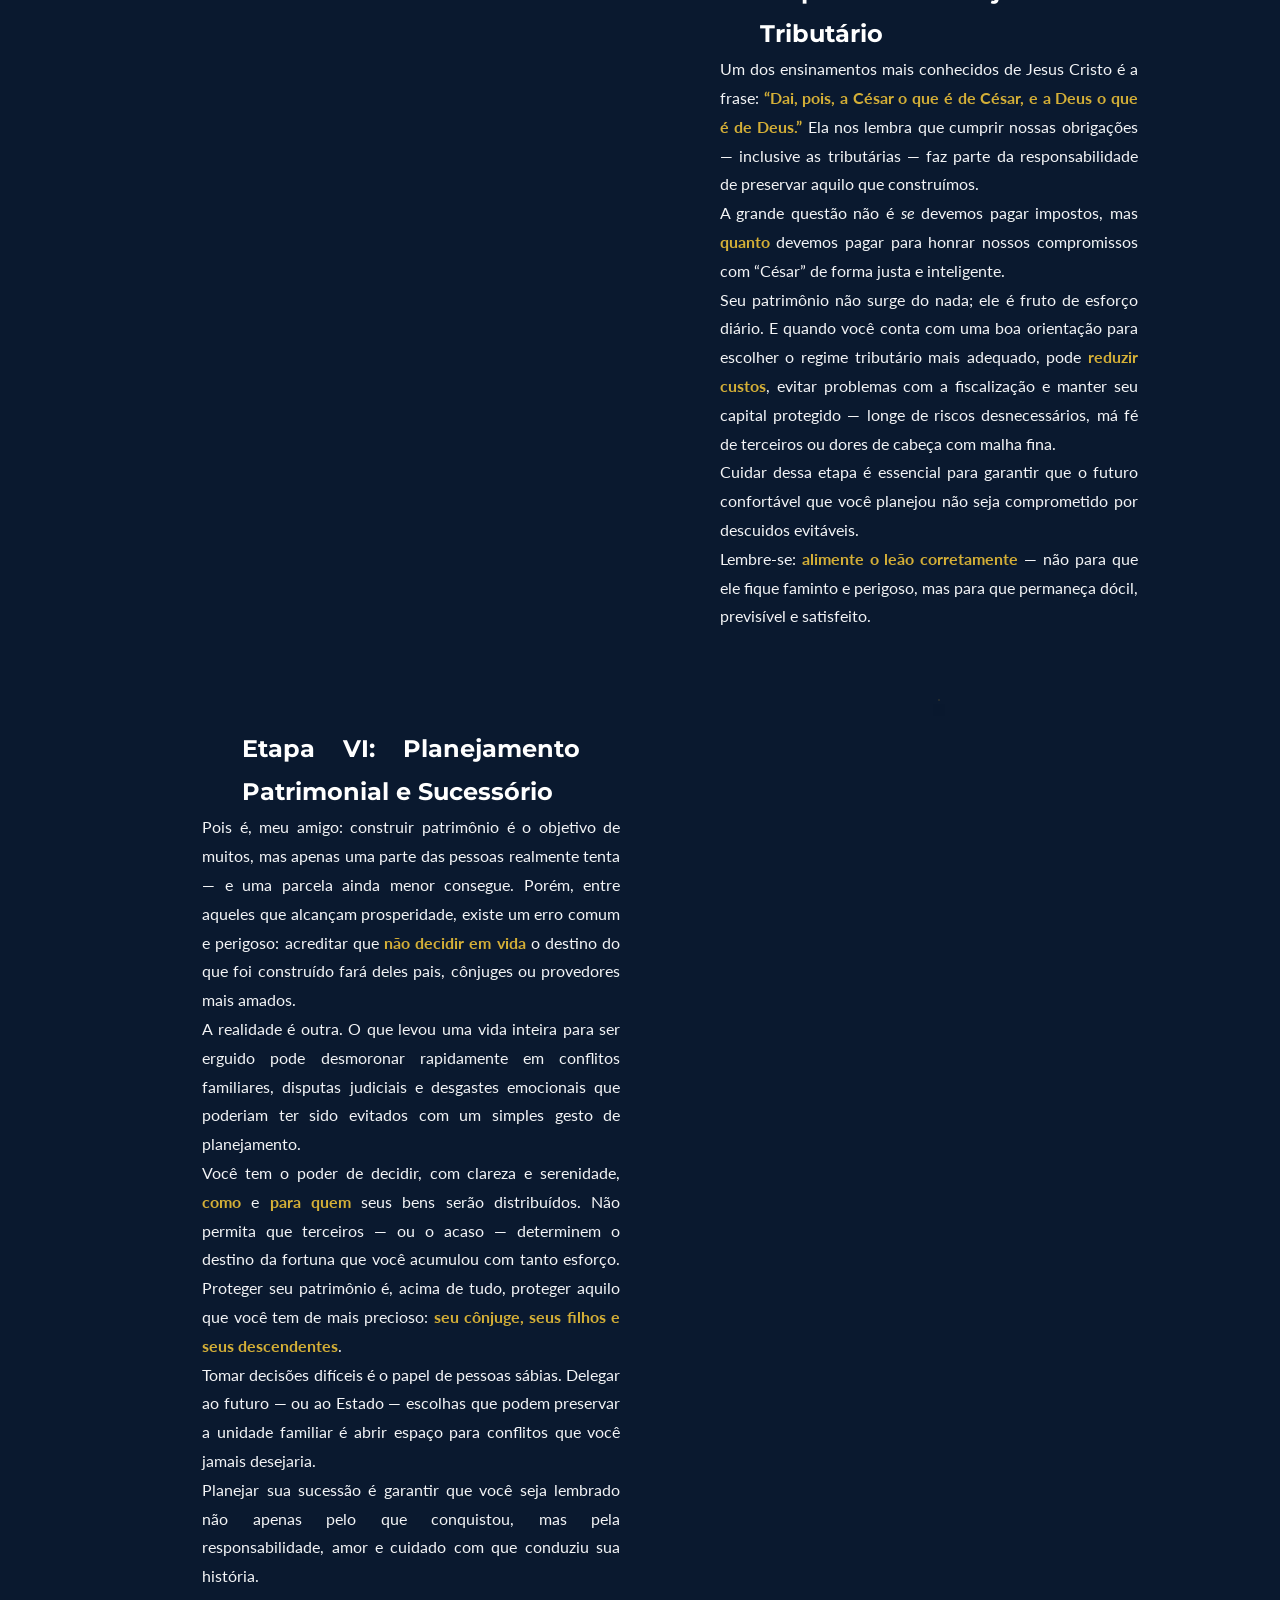
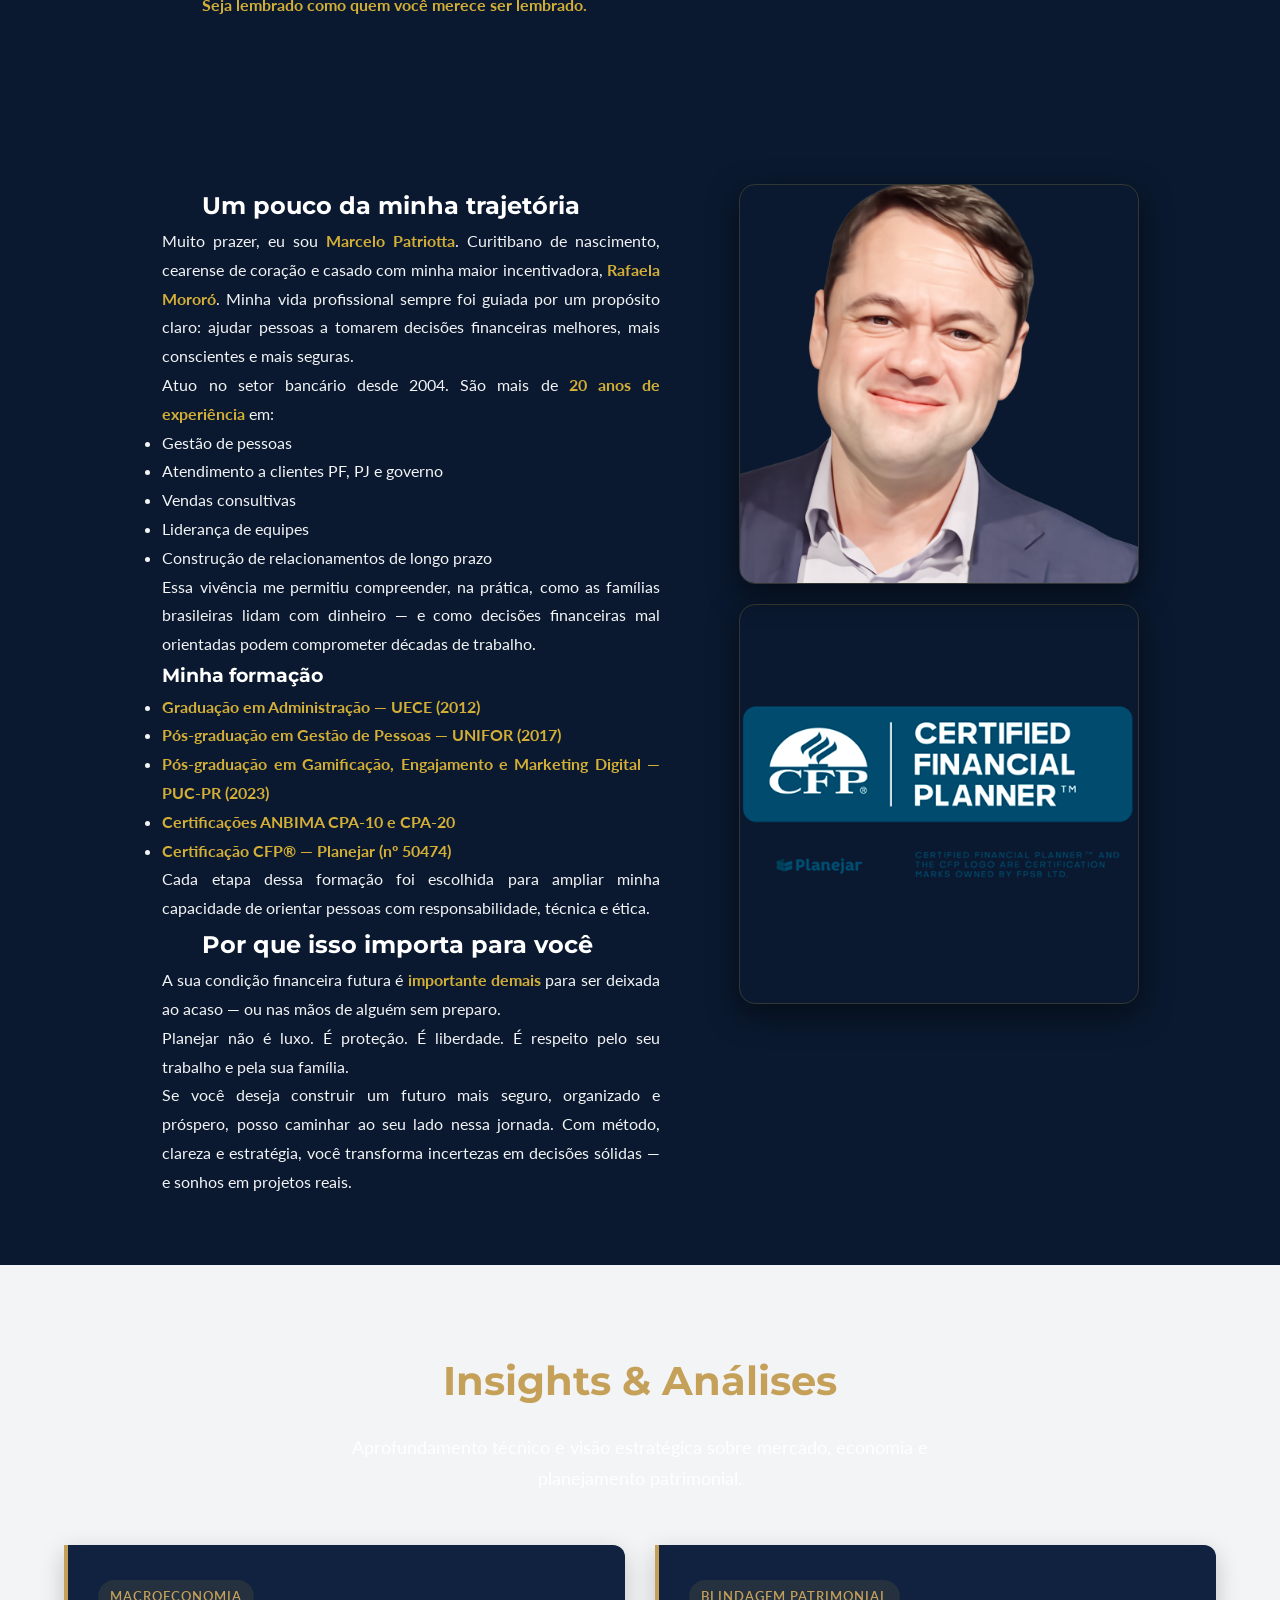
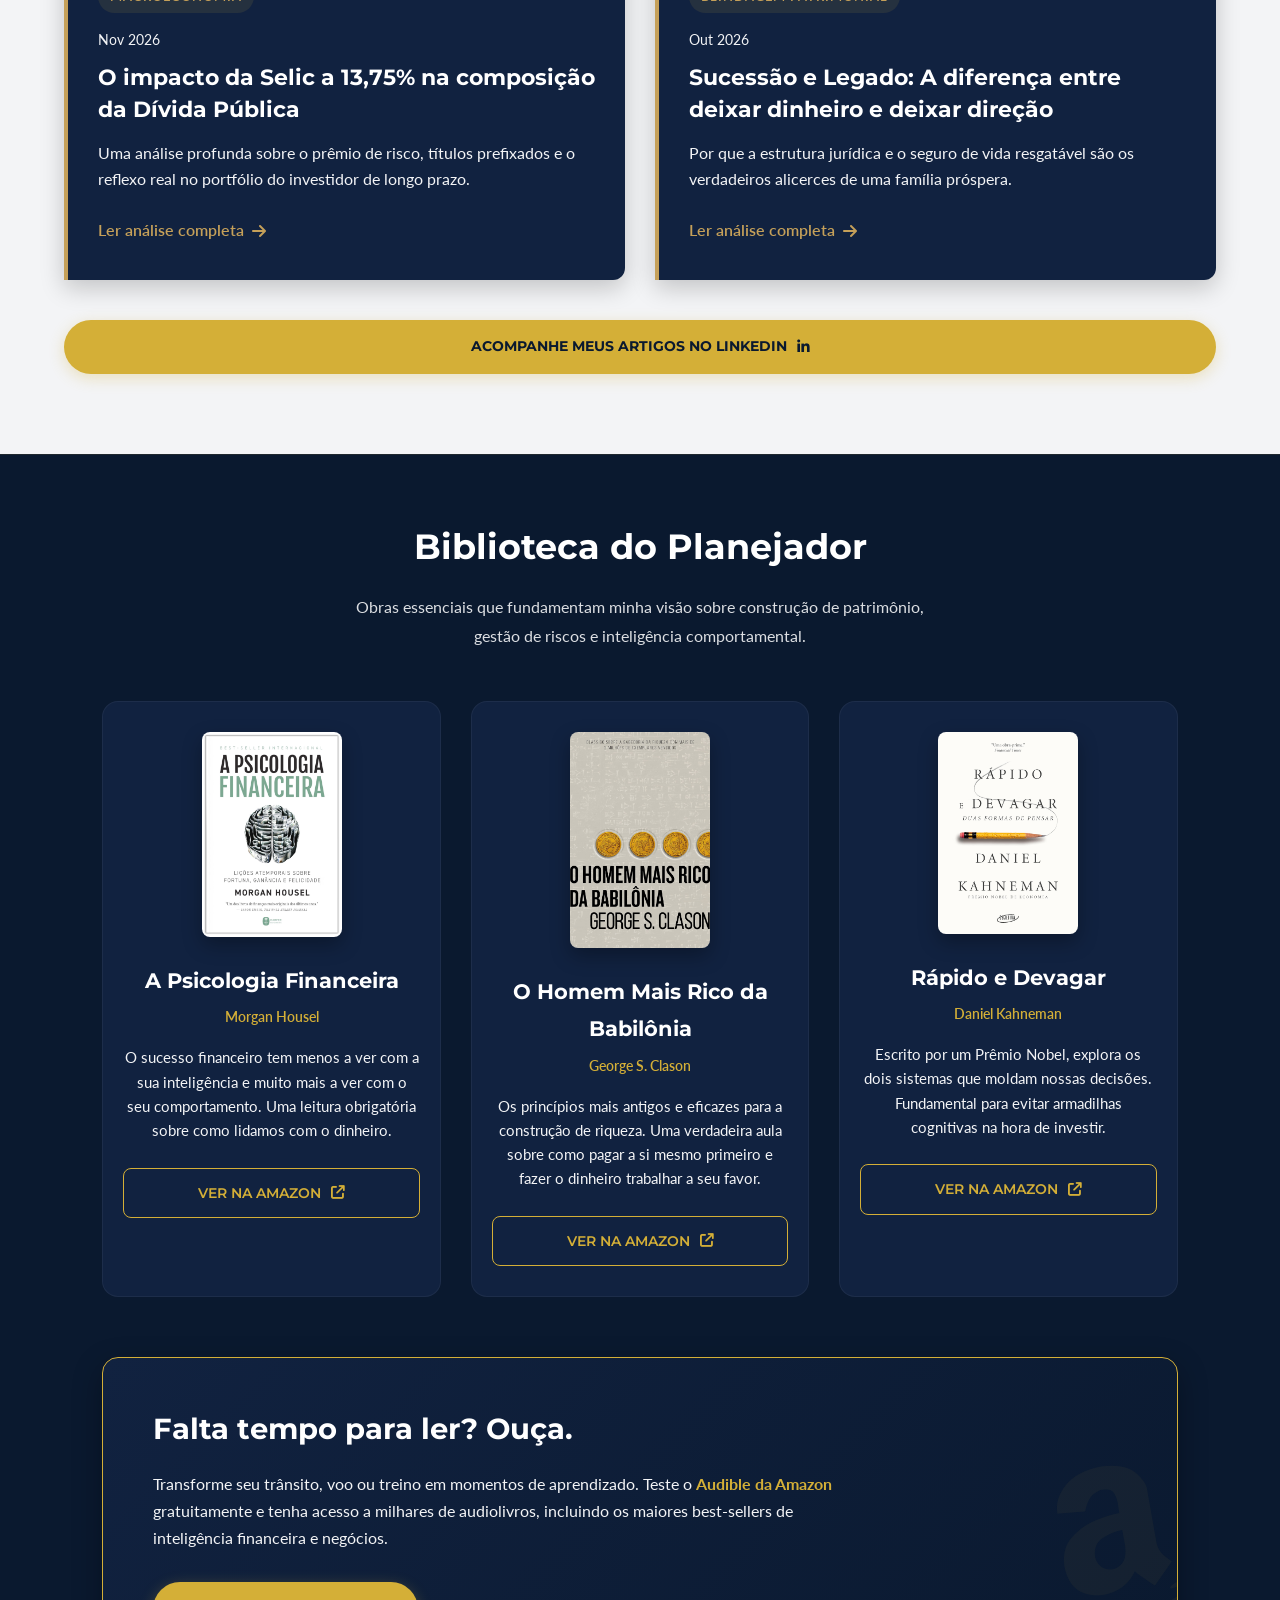
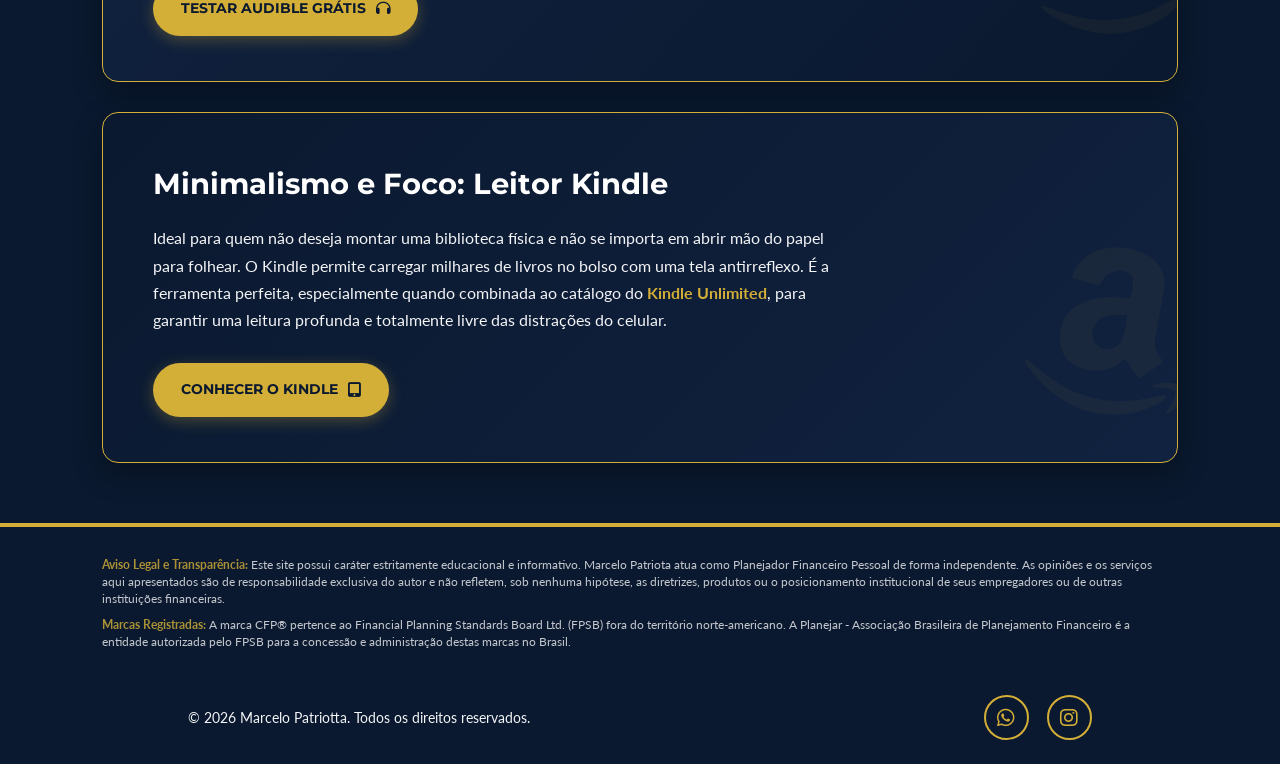
==== commit bdb75ff4: "Update index.html" ====
--- a/index.html
+++ b/index.html
@@ -28,6 +28,12 @@
                 </li>
                 <li class="nav-item">
                     <a href="#planner">Sobre seu Planejador</a>
+                </li>
+                <li class="nav-item">
+                    <a href="#insights">Insights</a>
+                </li>
+                <li class="nav-item">
+                    <a href="#biblioteca">Biblioteca</a>
                 </li>
             </ul>
 
--- a/src/styles/styles.css
+++ b/src/styles/styles.css
@@ -782,3 +782,134 @@
         font-size: 2.2rem;
     }
 }
+/* =========================================
+   PÁGINA DO ARTIGO (LEITURA PROFUNDA)
+   ========================================= */
+
+#article-page {
+    /* O padding-top de 130px empurra o título para baixo, livrando-o do menu fixo */
+    padding: 130px 5% 80px 5%; 
+    background-color: var(--color-neutral-0); /* Fundo escuro */
+    min-height: 100vh;
+}
+
+.full-article {
+    max-width: 800px;
+    margin: 0 auto;
+    background-color: var(--color-primary-1); /* Fundo do cartão de leitura */
+    padding: 60px 80px;
+    border-radius: 16px;
+    box-shadow: 0px 10px 40px rgba(0, 0, 0, 0.4);
+    border-top: 5px solid var(--color-primary-6); /* Detalhe dourado no topo */
+}
+
+.article-header {
+    margin-bottom: 40px;
+    border-bottom: 1px solid var(--color-primary-3);
+    padding-bottom: 30px;
+}
+
+.article-header h1 {
+    font-size: 2.8rem;
+    color: var(--color-neutral-1);
+    margin: 20px 0;
+    line-height: 1.2;
+}
+
+.article-subtitle {
+    font-size: 1.2rem;
+    color: var(--color-neutral-2);
+    line-height: 1.6;
+    margin-bottom: 30px;
+}
+
+.article-author {
+    display: flex;
+    align-items: center;
+    gap: 15px;
+}
+
+.author-avatar {
+    width: 50px;
+    height: 50px;
+    background-color: var(--color-primary-2);
+    border: 2px solid var(--color-primary-6);
+    border-radius: 50%;
+    display: flex;
+    align-items: center;
+    justify-content: center;
+    color: var(--color-primary-6);
+    font-size: 1.2rem;
+}
+
+.author-info strong {
+    display: block;
+    color: var(--color-neutral-1);
+    font-size: 1.1rem;
+}
+
+.author-info span {
+    color: var(--color-primary-6);
+    font-size: 0.85rem;
+    text-transform: uppercase;
+    letter-spacing: 1px;
+}
+
+.article-body p {
+    font-size: 1.15rem;
+    color: var(--color-neutral-2);
+    line-height: 1.8;
+    margin-bottom: 25px;
+}
+
+.article-body h2 {
+    font-size: 1.8rem;
+    color: var(--color-neutral-1);
+    margin: 40px 0 20px 0;
+}
+
+.article-body strong {
+    color: var(--color-neutral-1);
+}
+
+.article-body blockquote {
+    font-size: 1.3rem;
+    font-style: italic;
+    color: var(--color-primary-6);
+    border-left: 4px solid var(--color-primary-6);
+    padding: 20px 30px;
+    margin: 40px 0;
+    background: linear-gradient(90deg, rgba(212, 175, 55, 0.05) 0%, transparent 100%);
+    border-radius: 0 12px 12px 0;
+}
+
+.article-cta {
+    margin-top: 60px;
+    padding: 40px;
+    background-color: var(--color-primary-2);
+    border-radius: 12px;
+    text-align: center;
+    border: 1px solid var(--color-primary-5);
+}
+
+.article-cta h3 {
+    color: var(--color-neutral-1);
+    font-size: 1.6rem;
+    margin-bottom: 15px;
+}
+
+.article-cta p {
+    color: var(--color-neutral-2);
+    margin-bottom: 30px;
+}
+
+/* Responsividade do Artigo para Celular */
+@media (max-width: 768px) {
+    .full-article {
+        padding: 40px 20px;
+    }
+    
+    .article-header h1 {
+        font-size: 2.2rem;
+    }
+}
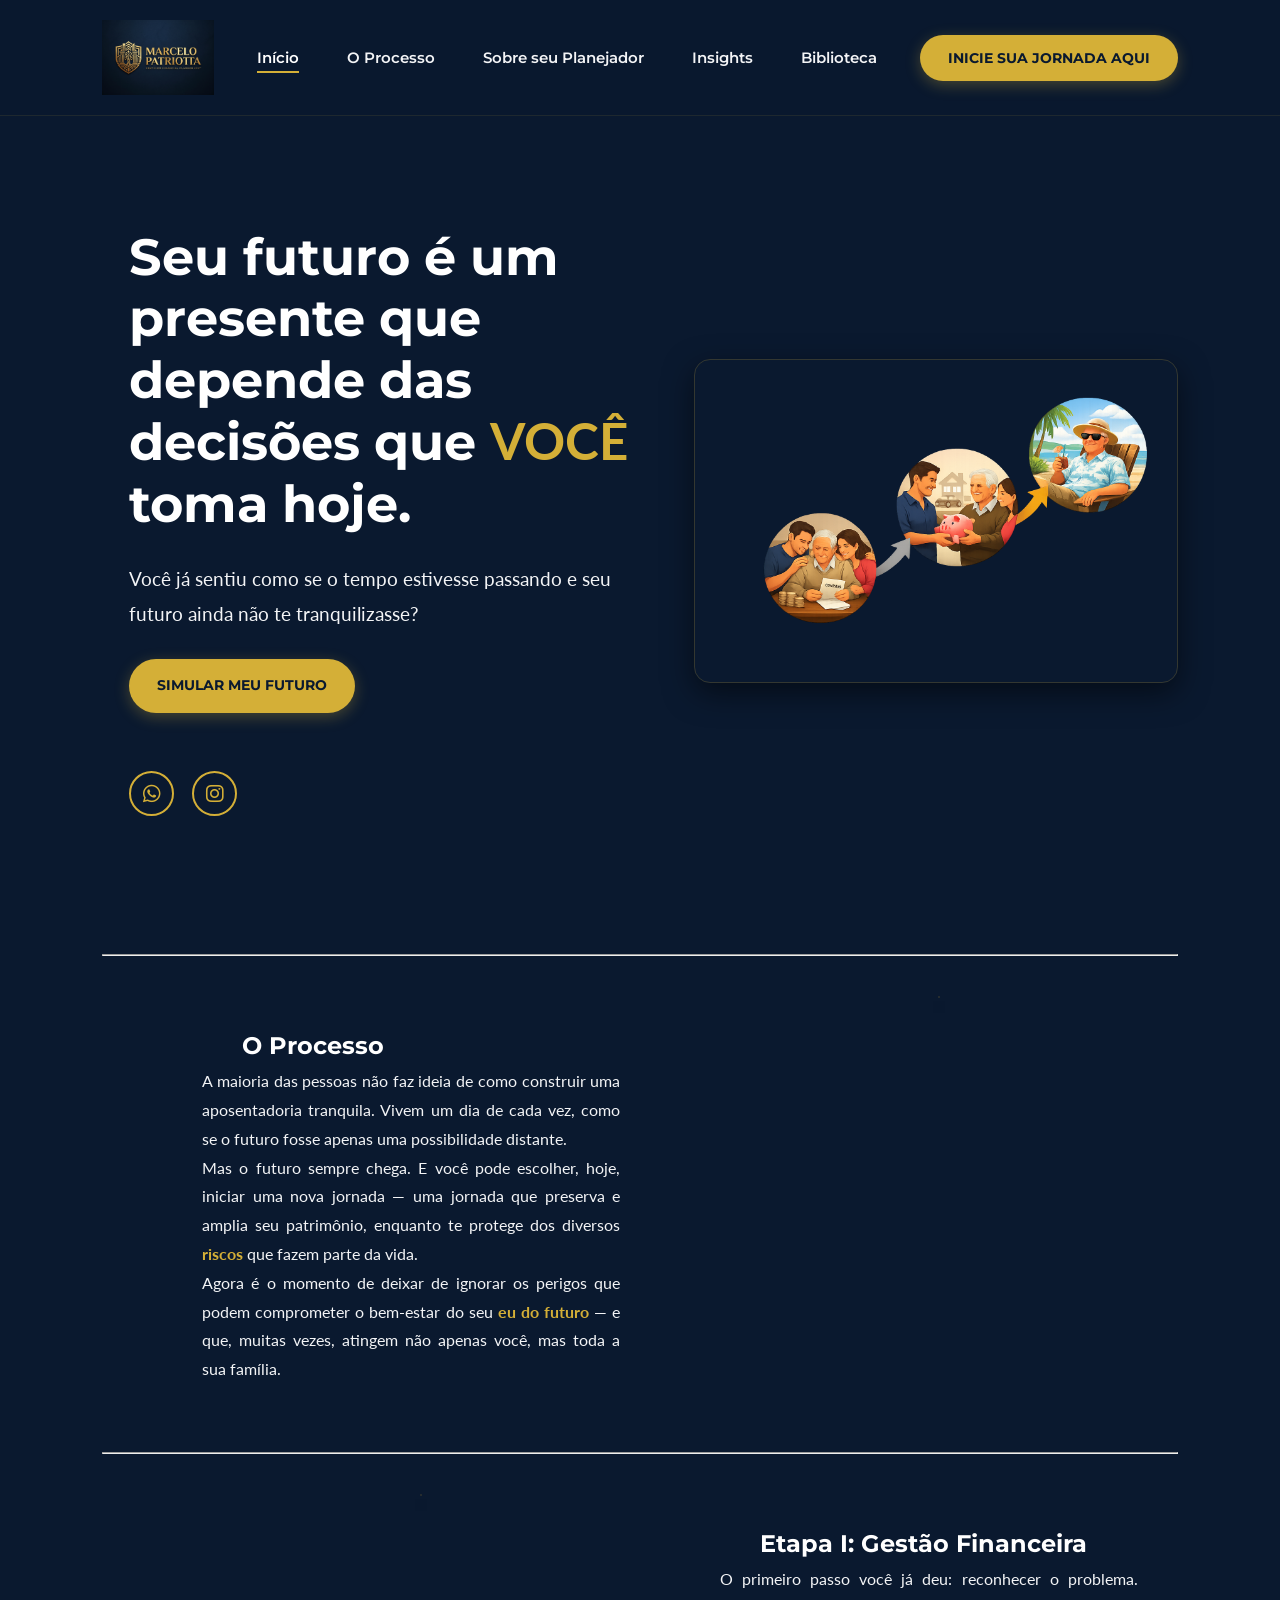
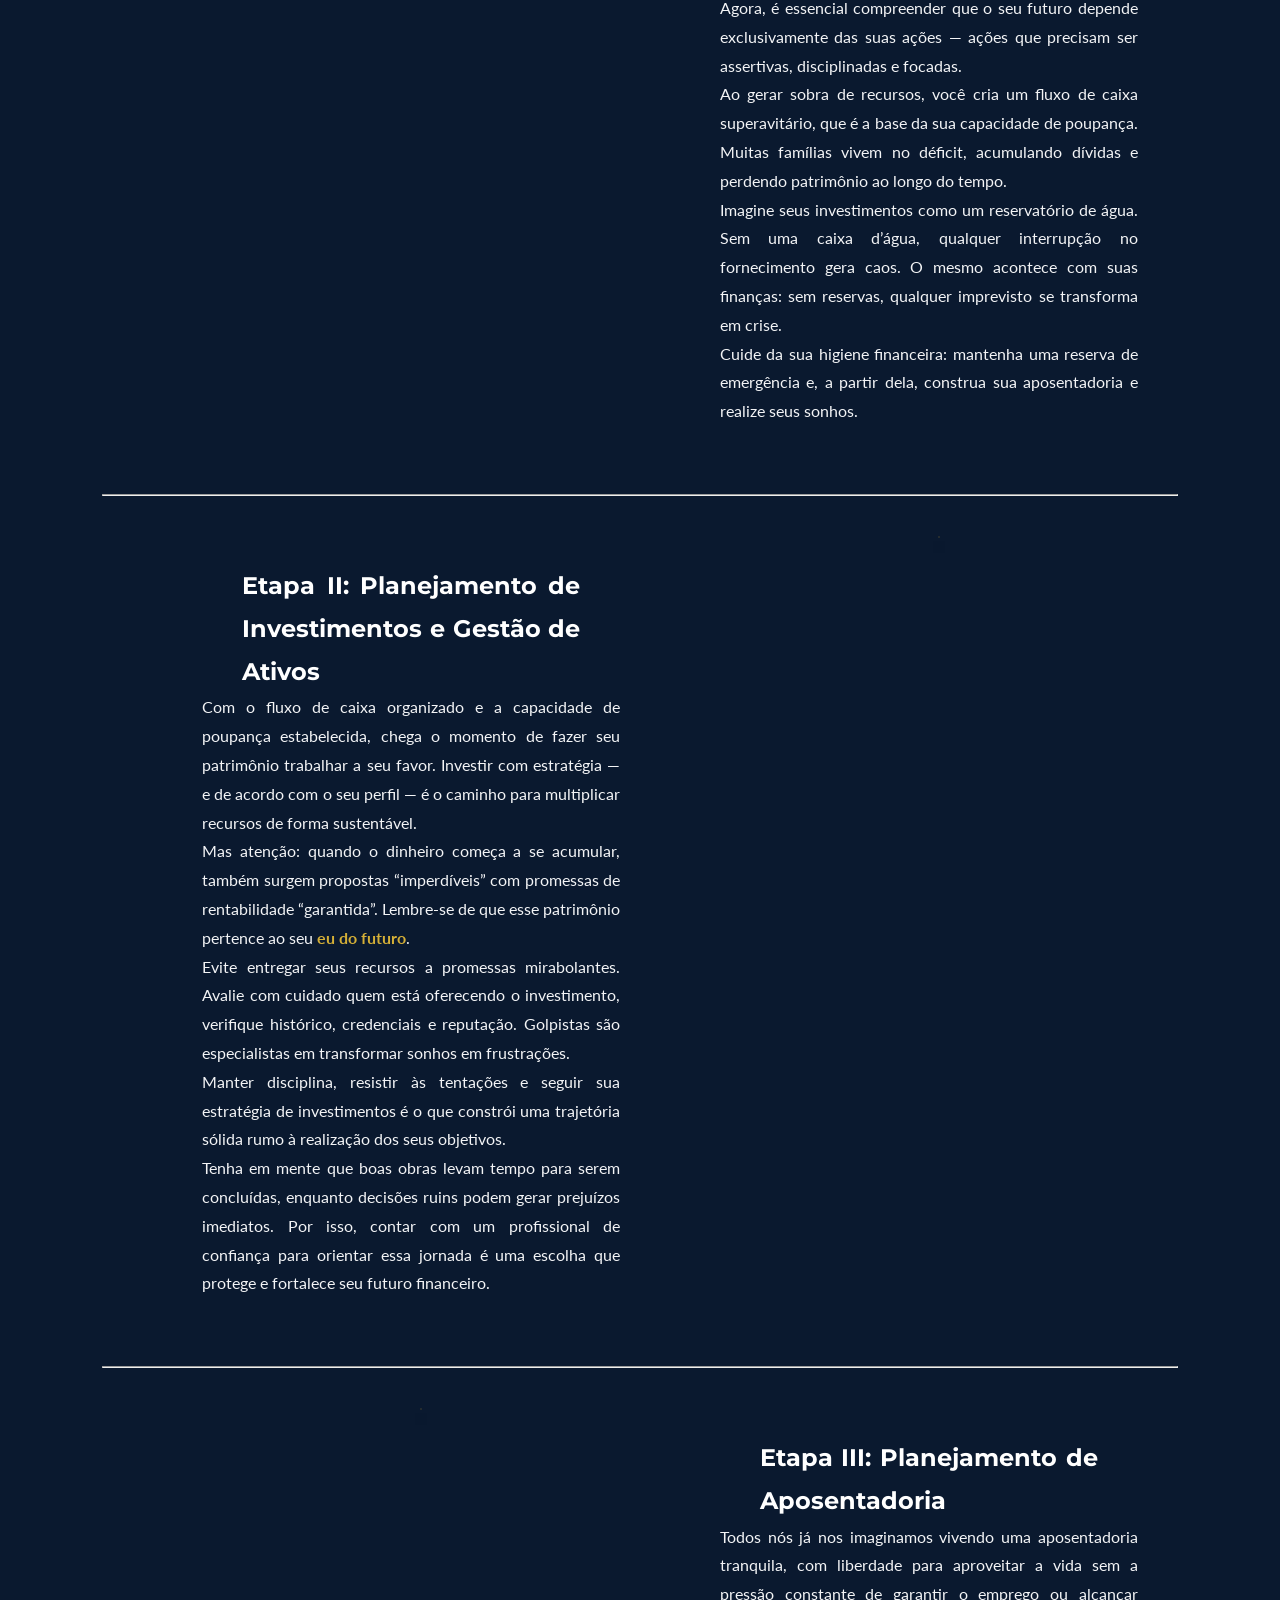
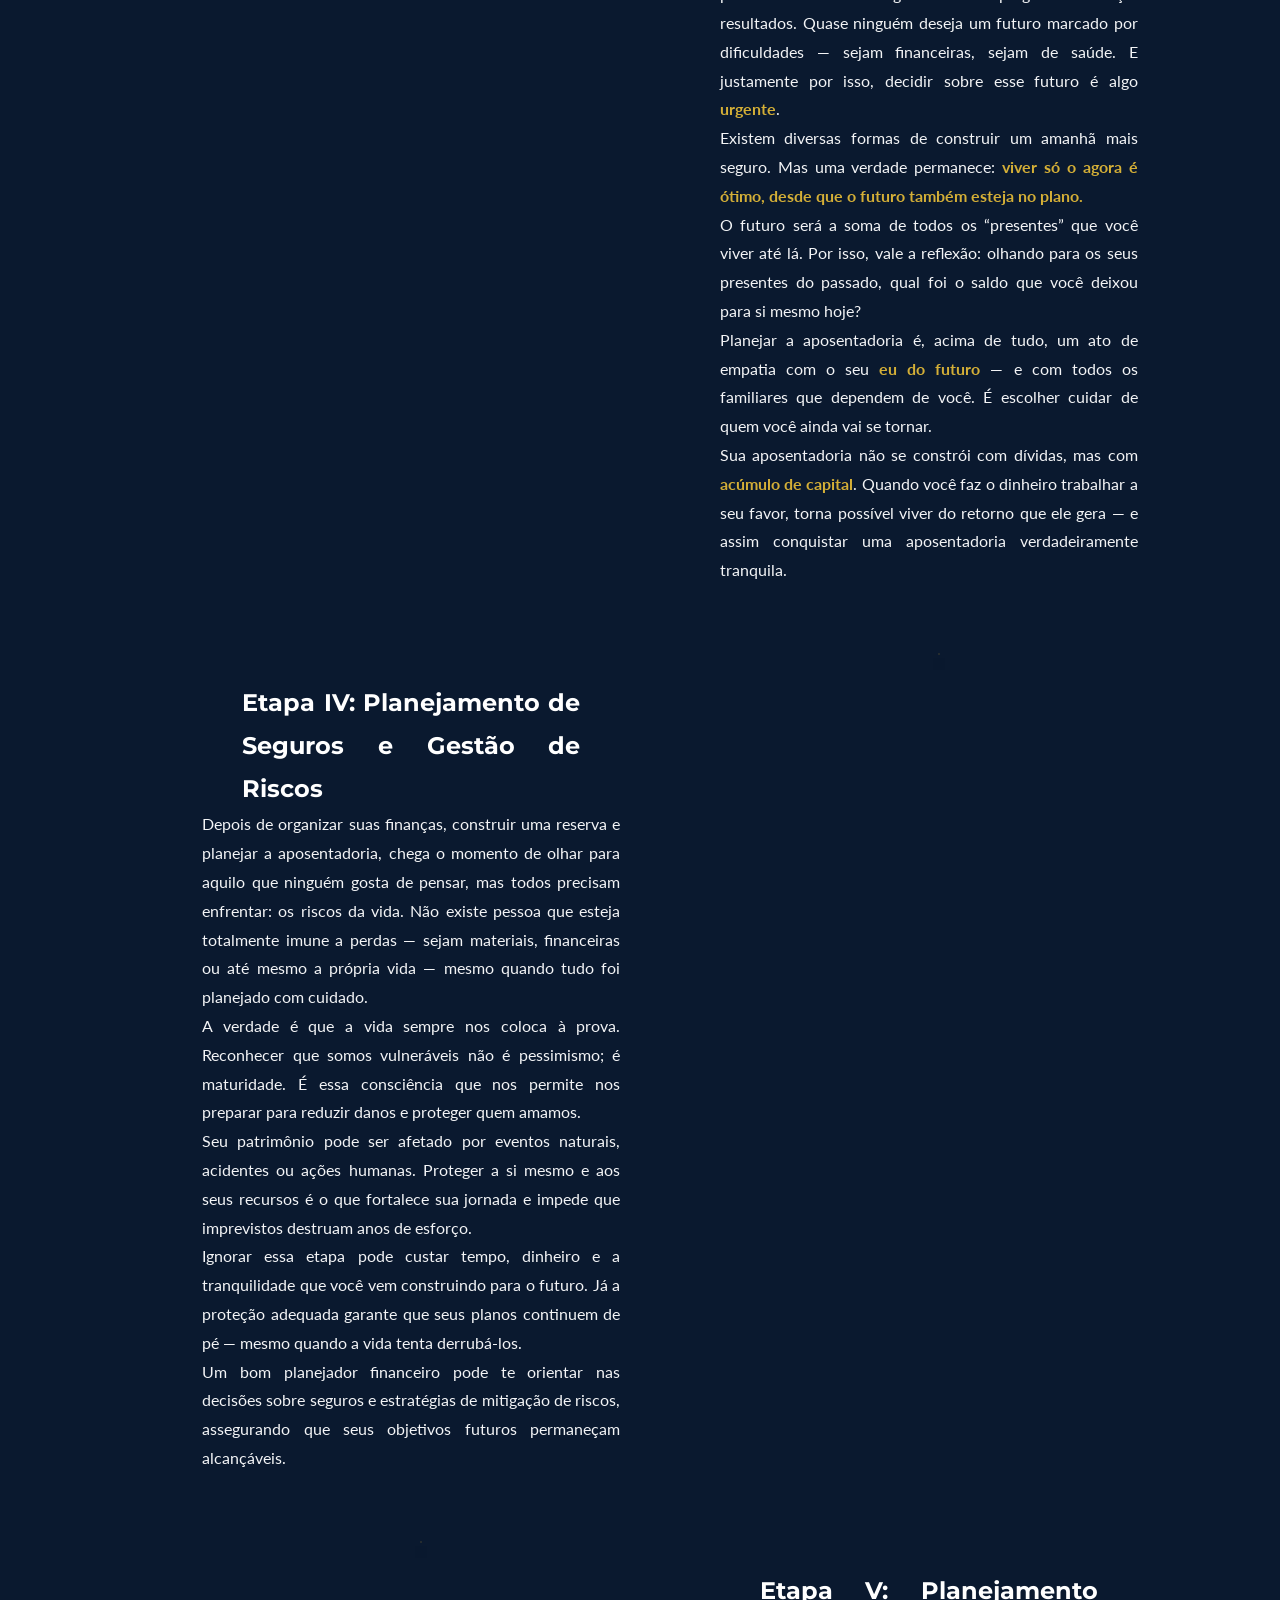
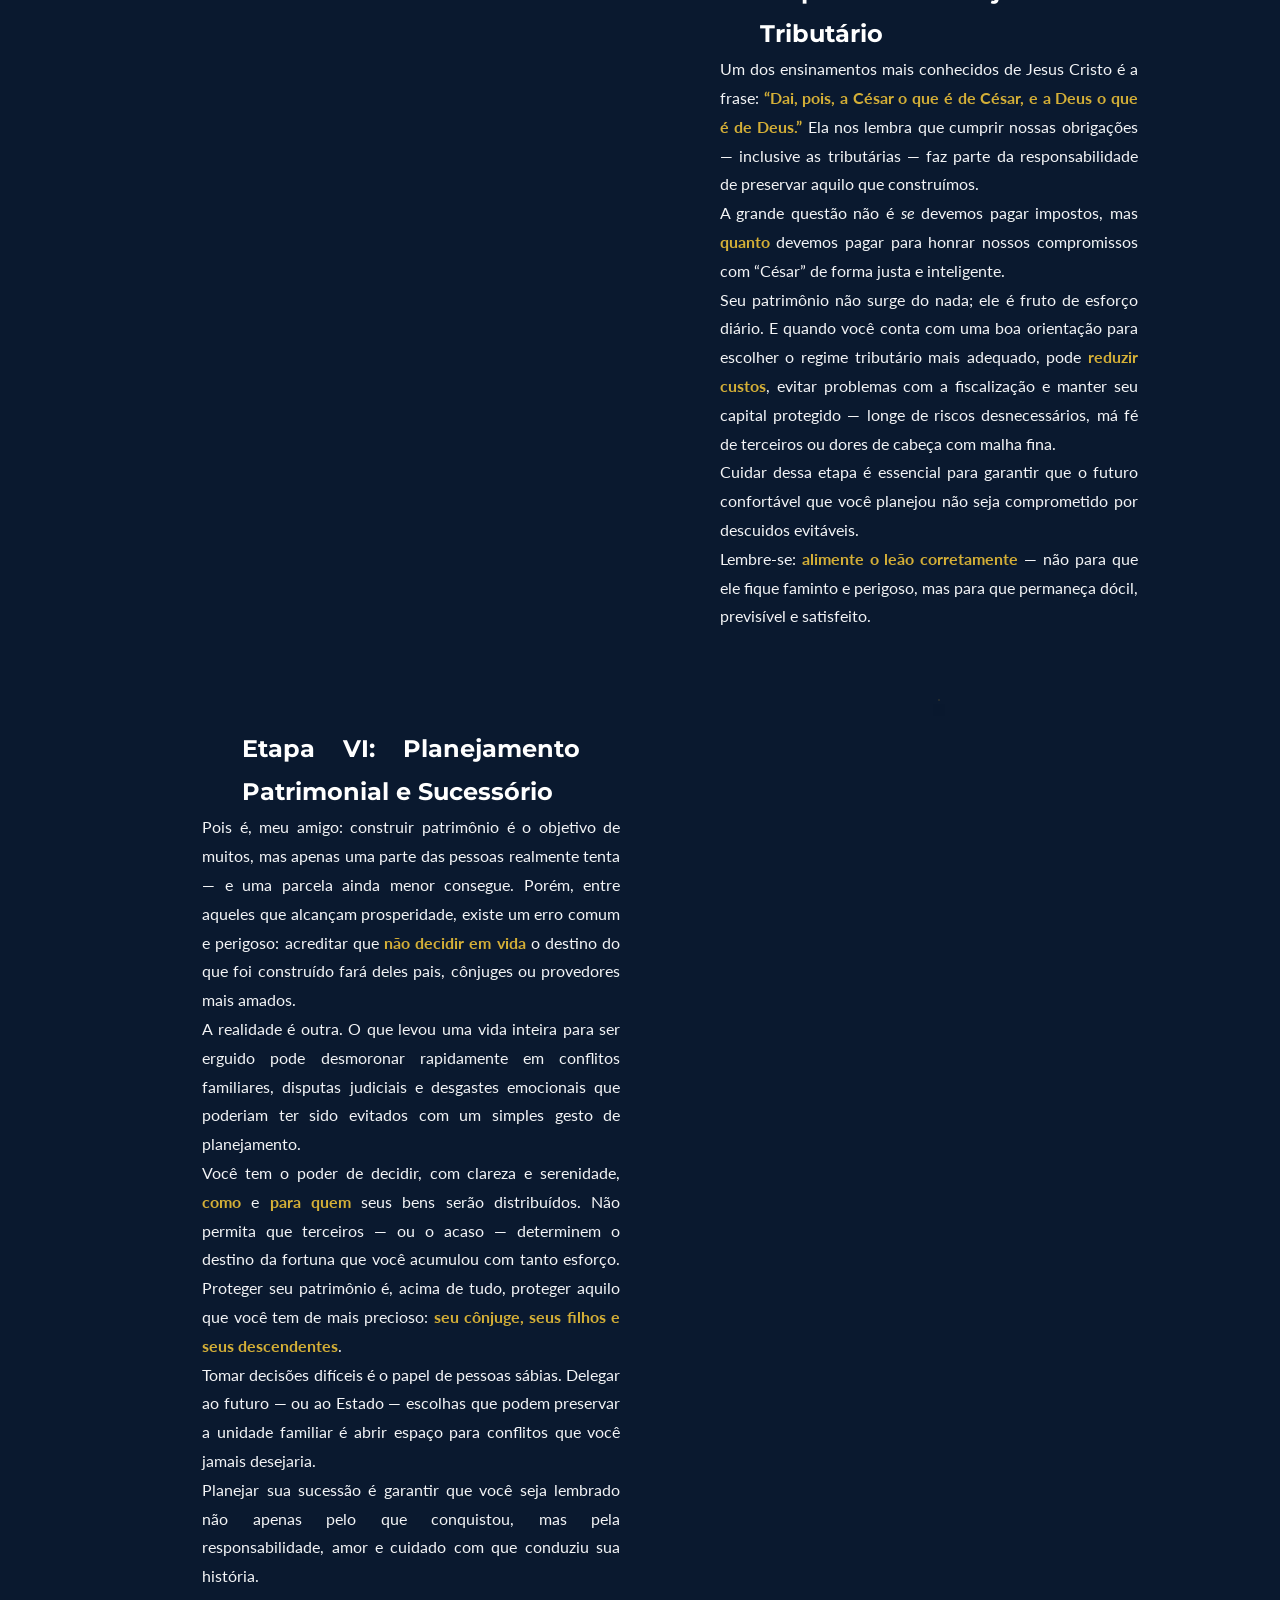
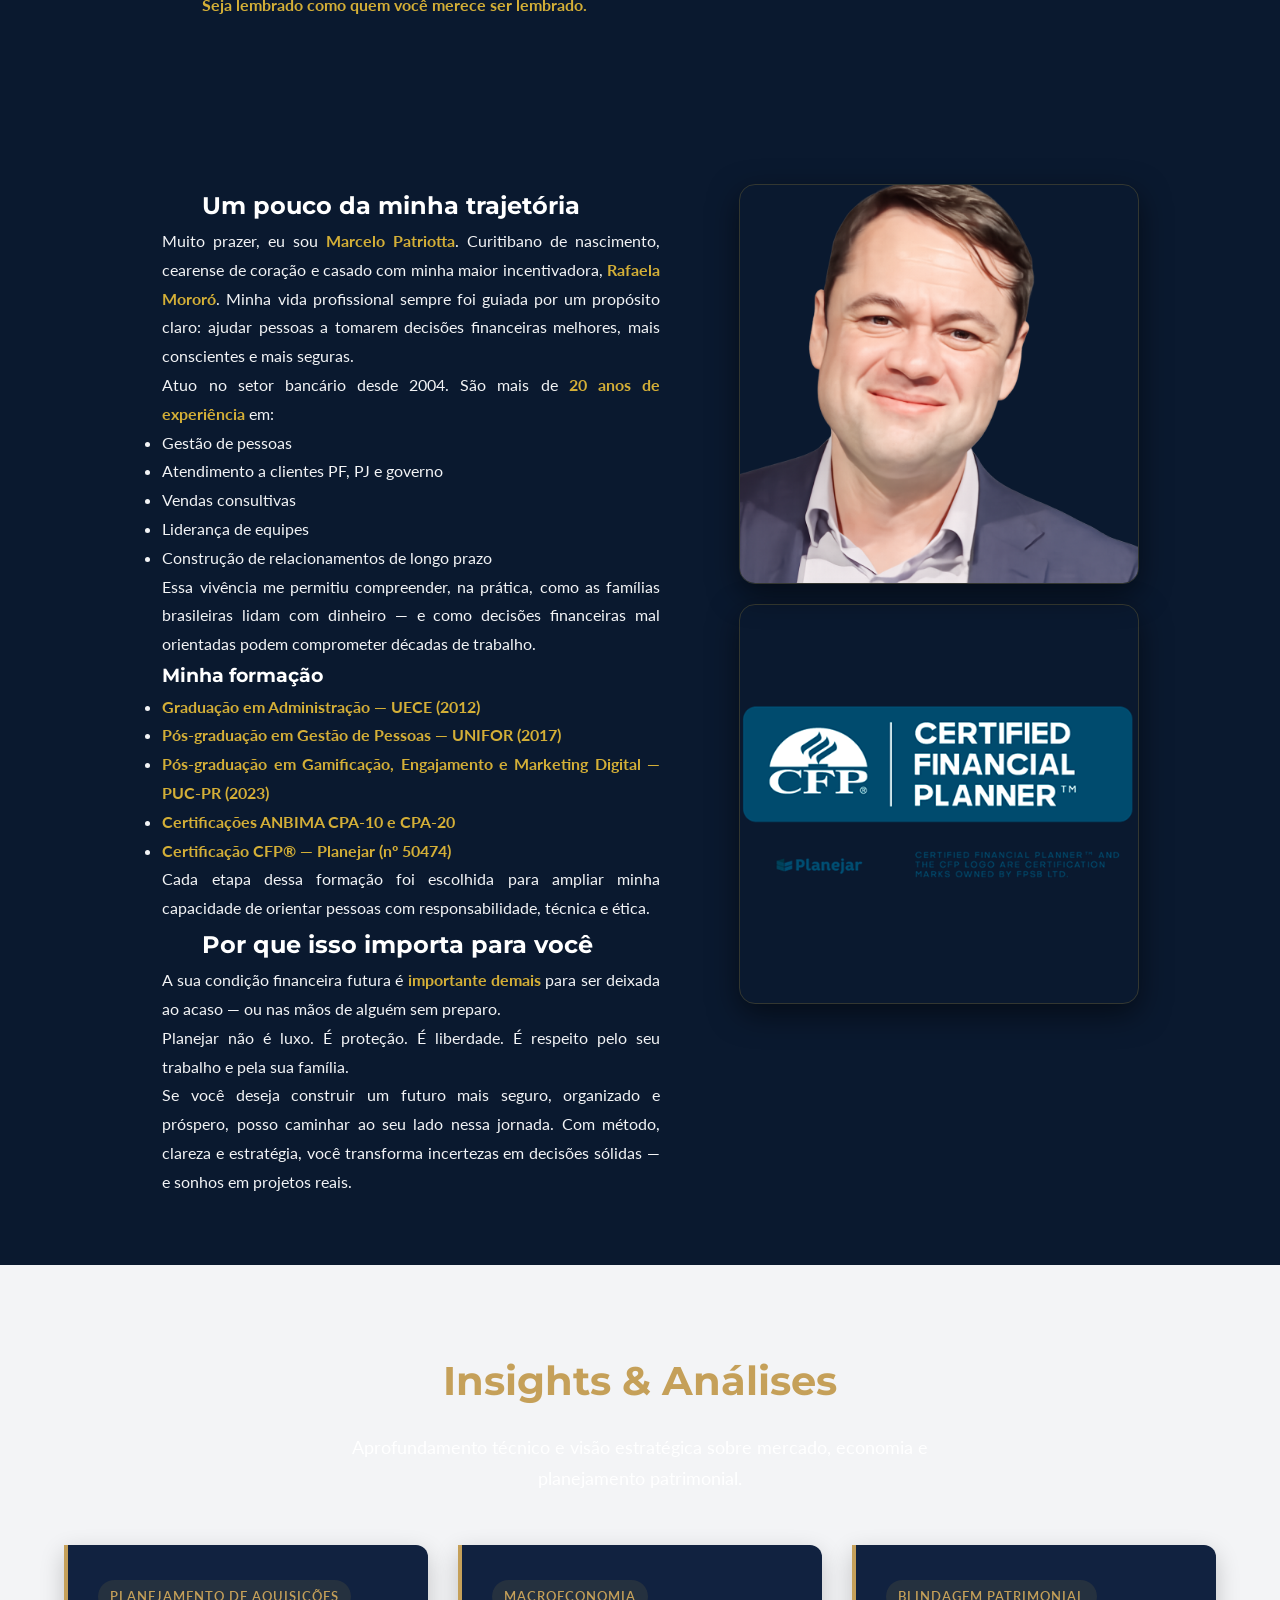
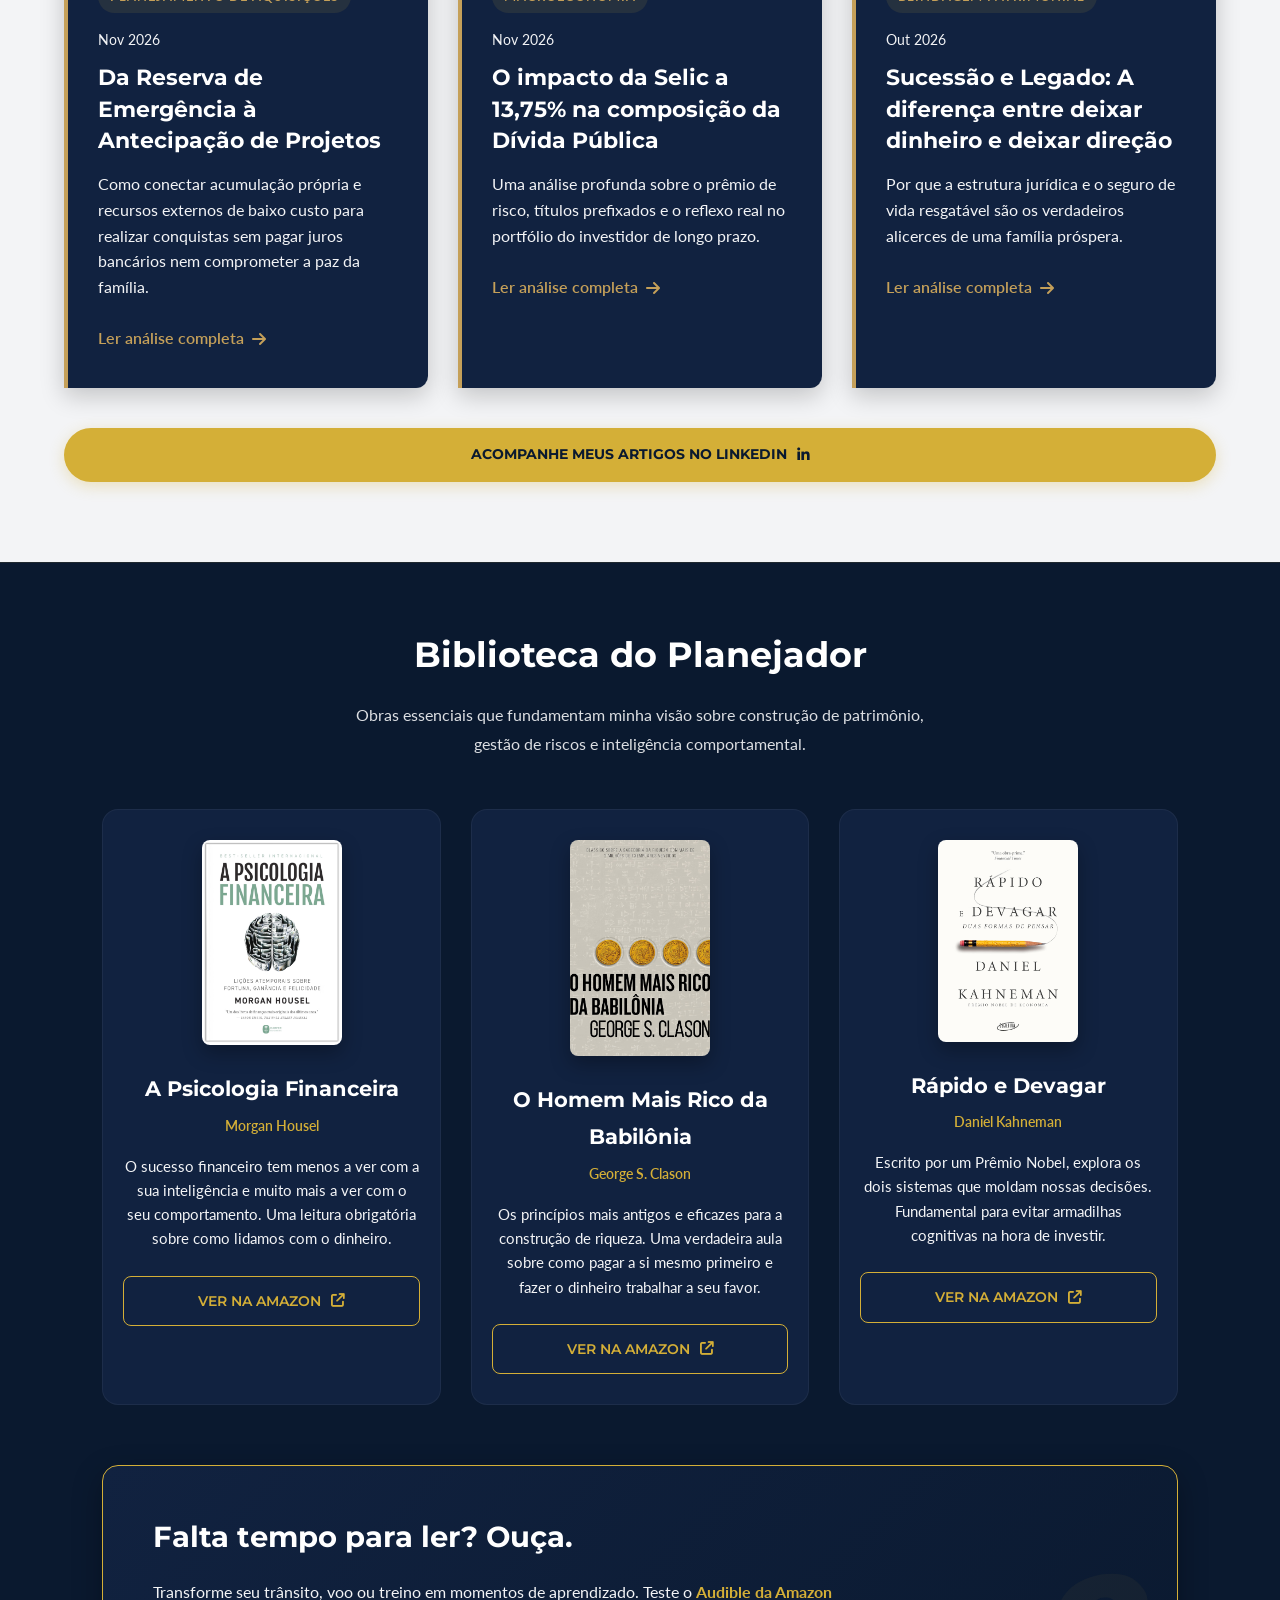
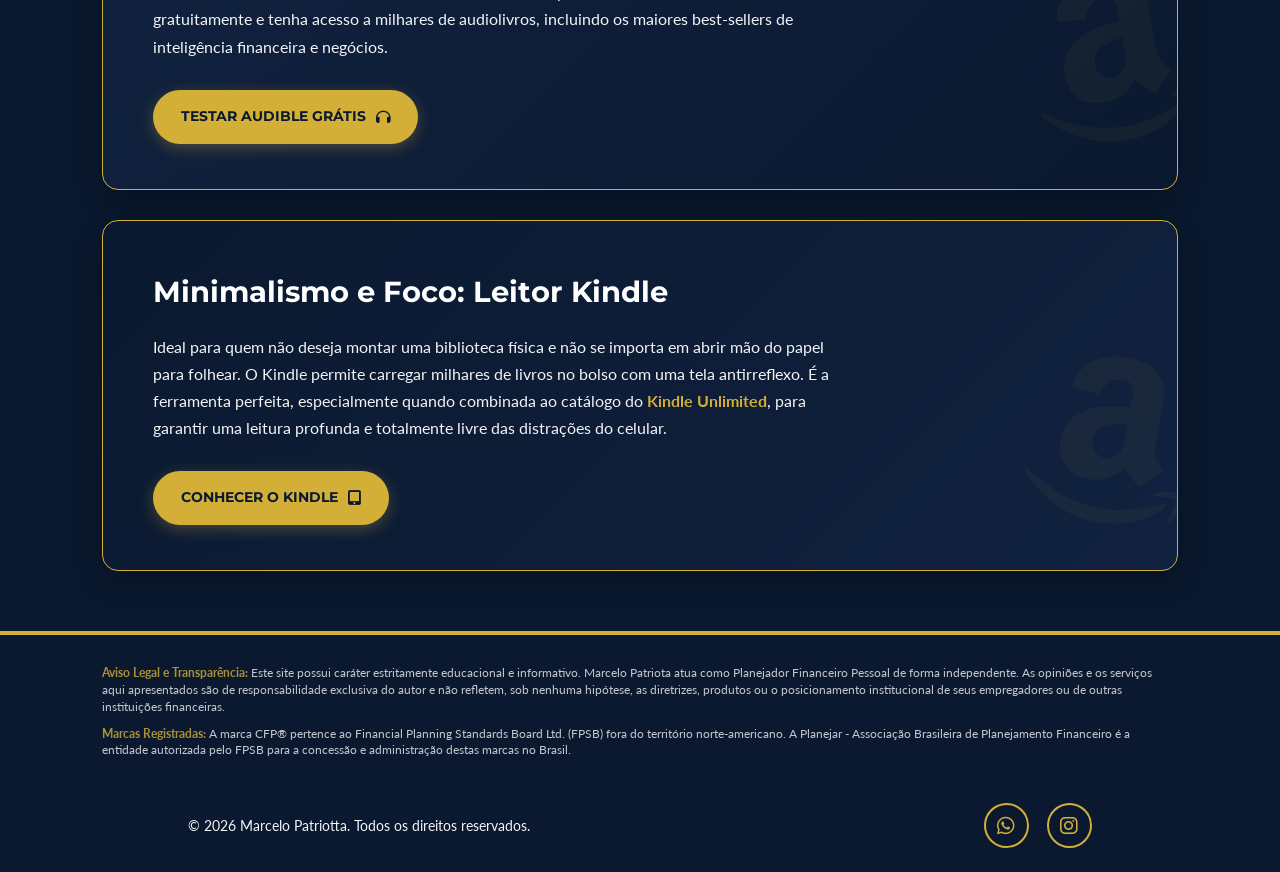
==== commit 19babb52: "Update index.html" ====
--- a/index.html
+++ b/index.html
@@ -56,6 +56,12 @@
                 </li>
                 <li class="nav-item">
                     <a href="#planner">Sobre Seu Planejador</a>
+                </li>
+                <li class="nav-item">
+                    <a href="#insights">Insights</a>
+                </li>
+                <li class="nav-item">
+                    <a href="#biblioteca">Biblioteca</a>
                 </li>
             </ul>
 
@@ -275,6 +281,18 @@
             </div>
 
             <div class="insights-grid">
+
+                <!-- Card de Artigo: Antecipação de Projetos -->
+                <article class="insight-card">
+                    <div class="insight-content">
+                        <span class="insight-tag">Planejamento de Aquisições</span>
+                        <span class="insight-date">Nov 2026</span>
+                        <h3>Da Reserva de Emergência à Antecipação de Projetos</h3>
+                        <p>Como conectar acumulação própria e recursos externos de baixo custo para realizar conquistas sem pagar juros bancários nem comprometer a paz da família.</p>
+                        
+                        <a href="antecipacao-projetos.html" class="btn-link">Ler análise completa <i class="fa-solid fa-arrow-right"></i></a>
+                    </div>
+                </article>
                 
                 <!-- Card de Artigo 1 -->
                 <article class="insight-card">
--- a/src/styles/styles.css
+++ b/src/styles/styles.css
@@ -913,3 +913,10 @@
         font-size: 2.2rem;
     }
 }
+/* Garante o destaque visual do item ativo no menu */
+#nav_list .nav-item.active a,
+#mobile_nav_list .nav-item.active a {
+    color: var(--color-neutral-1) !important;
+    border-bottom: 2px solid var(--color-primary-5);
+    padding-bottom: 4px;
+}
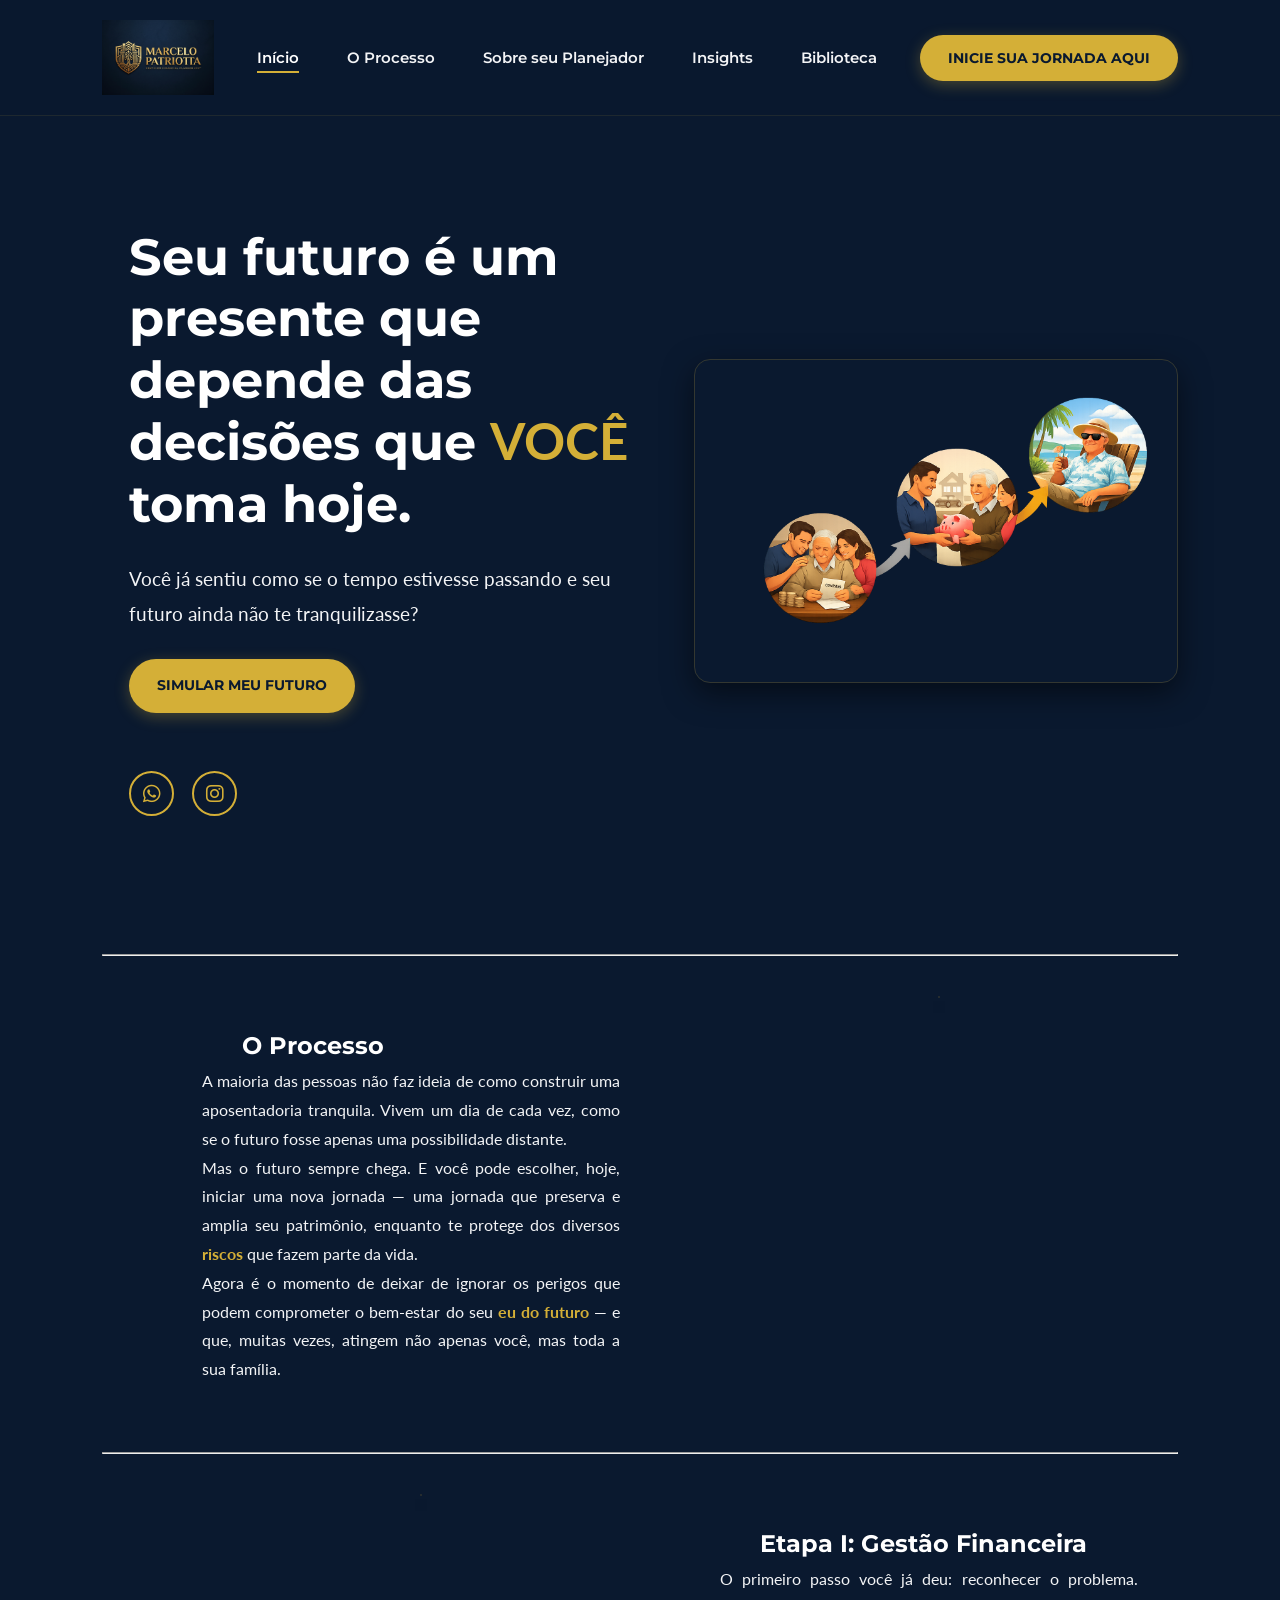
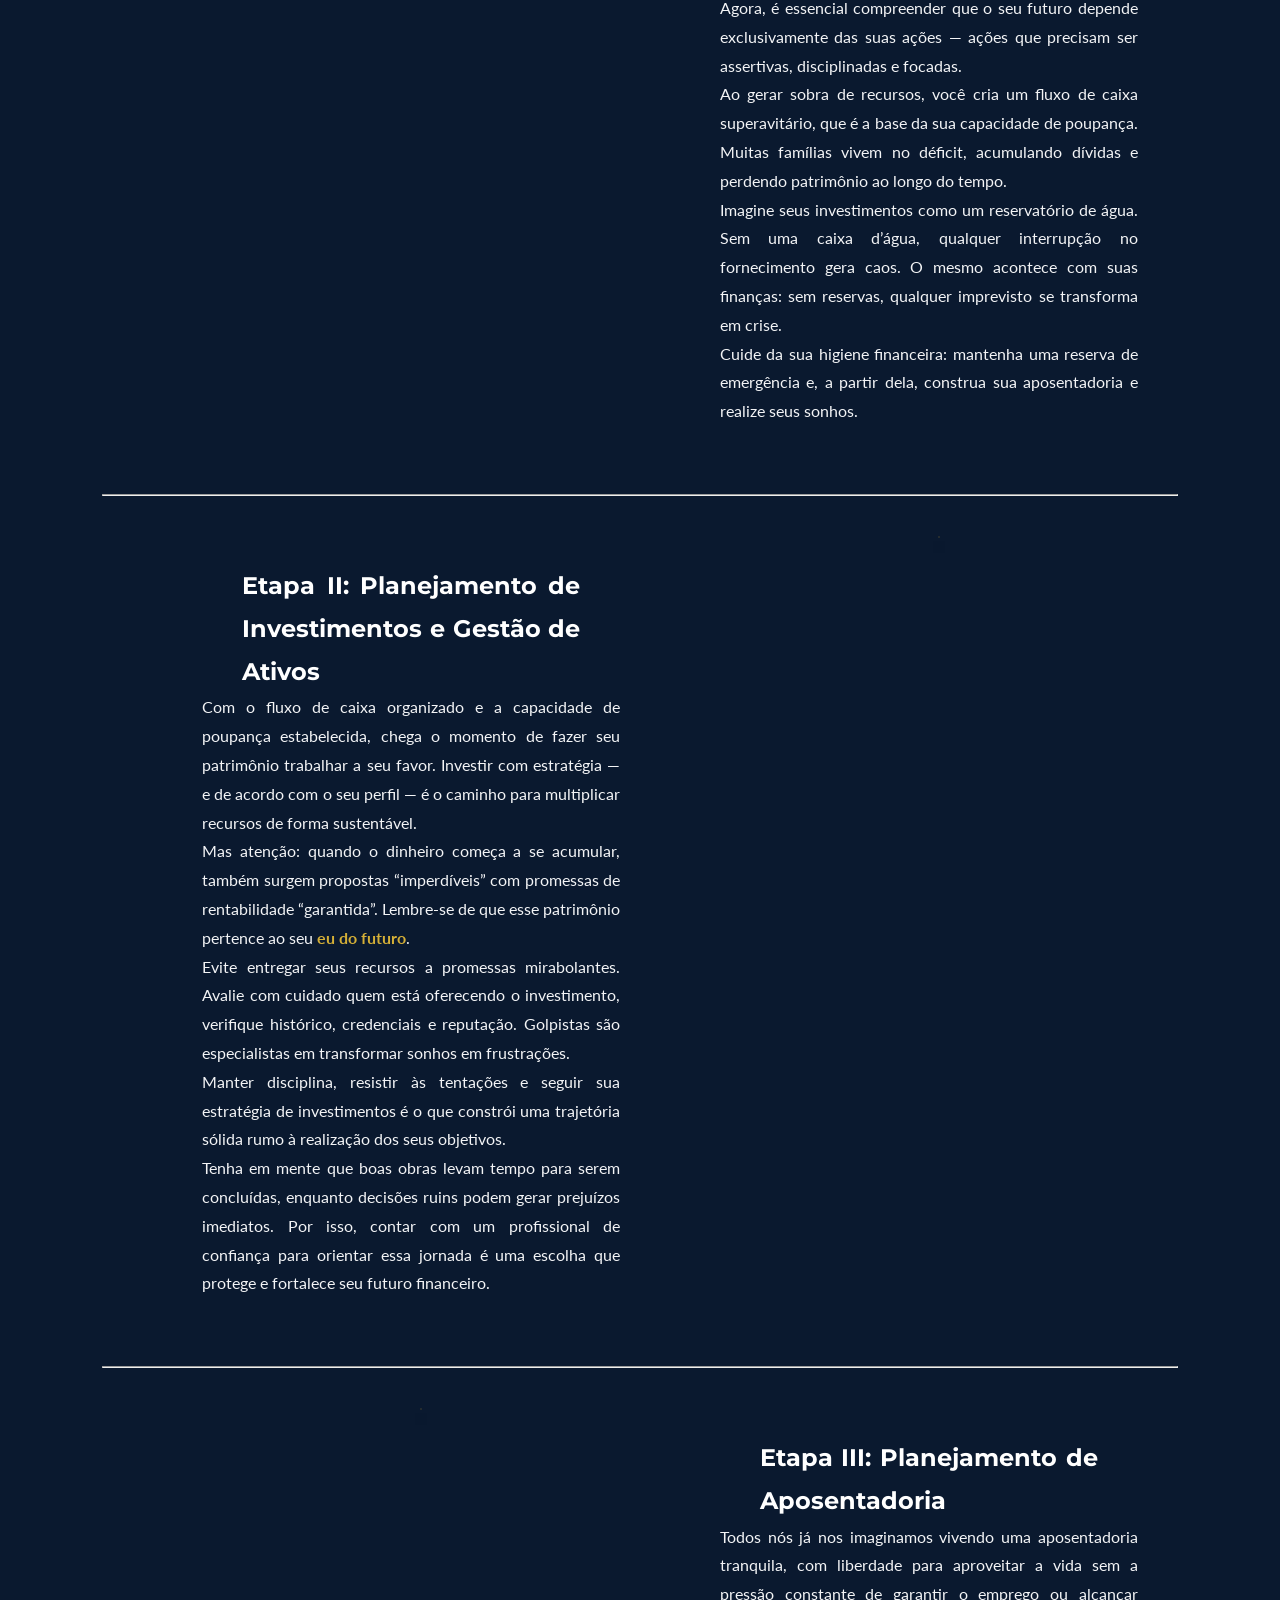
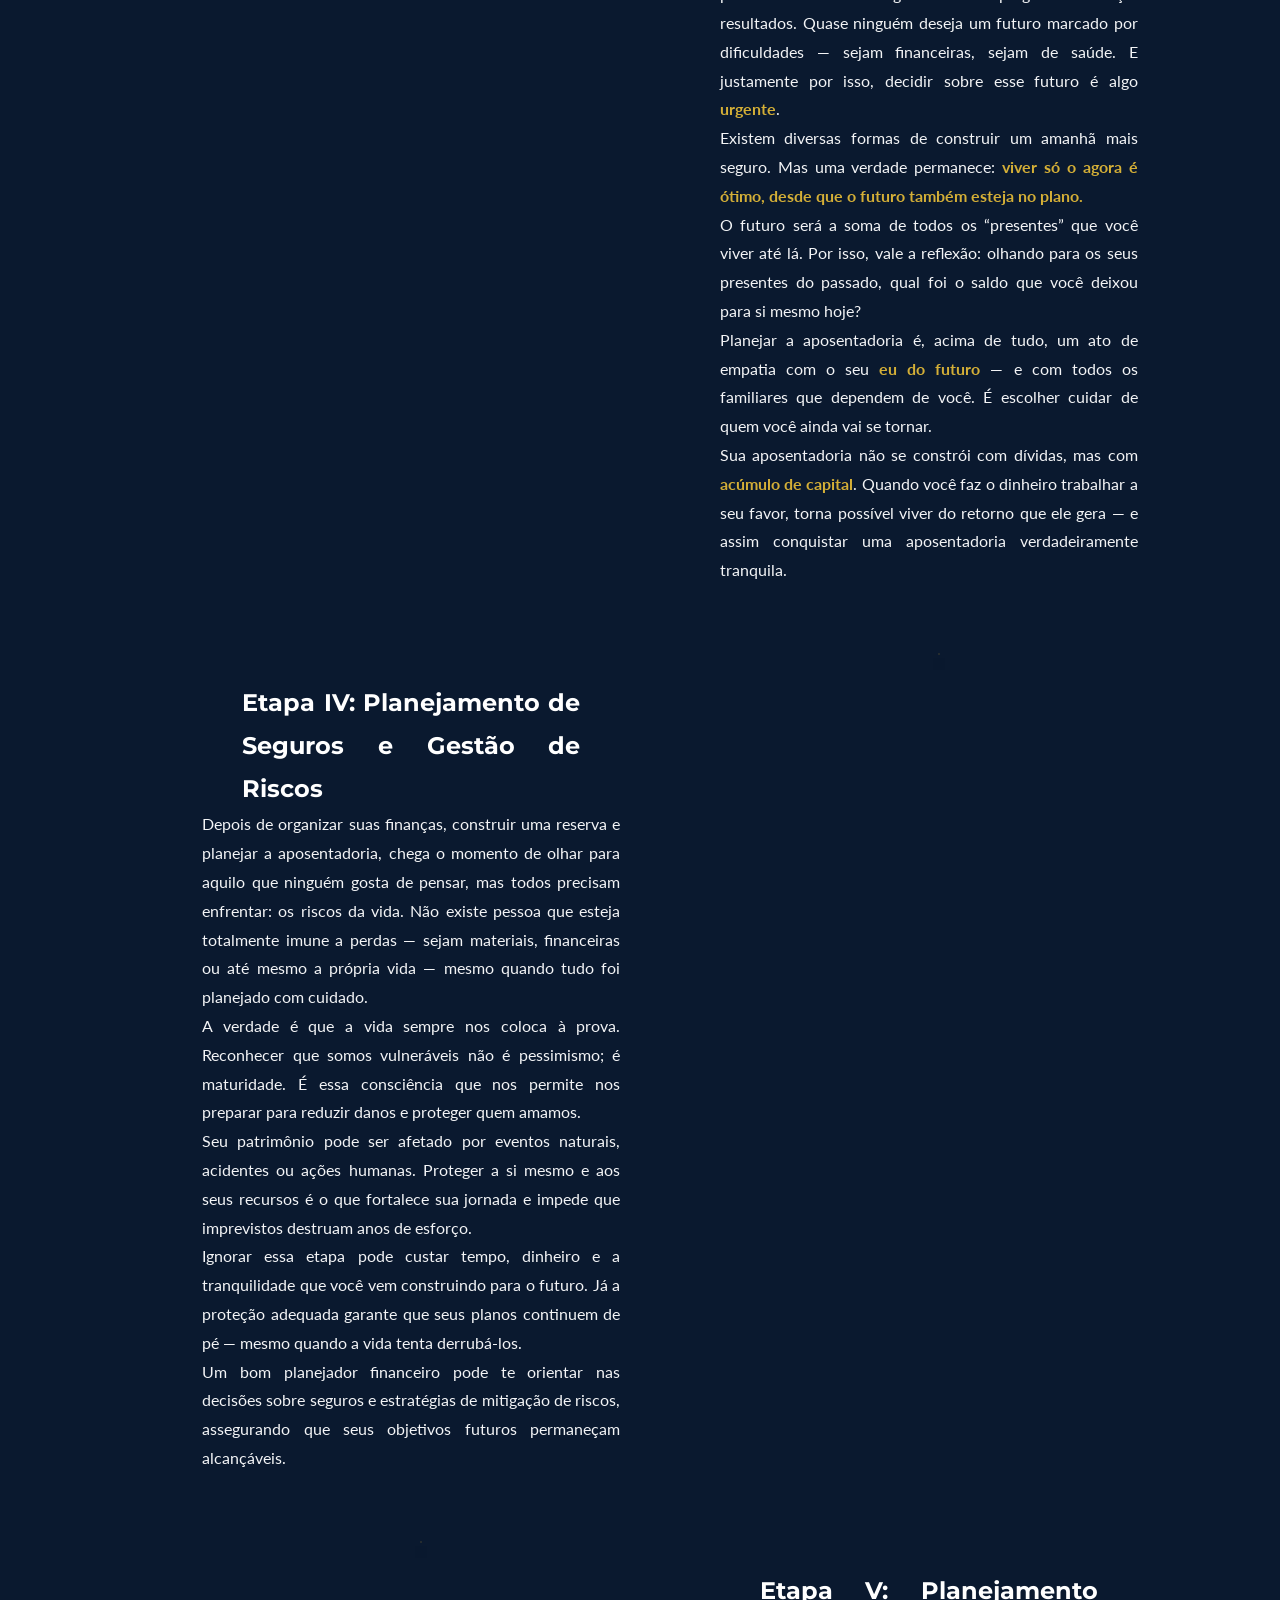
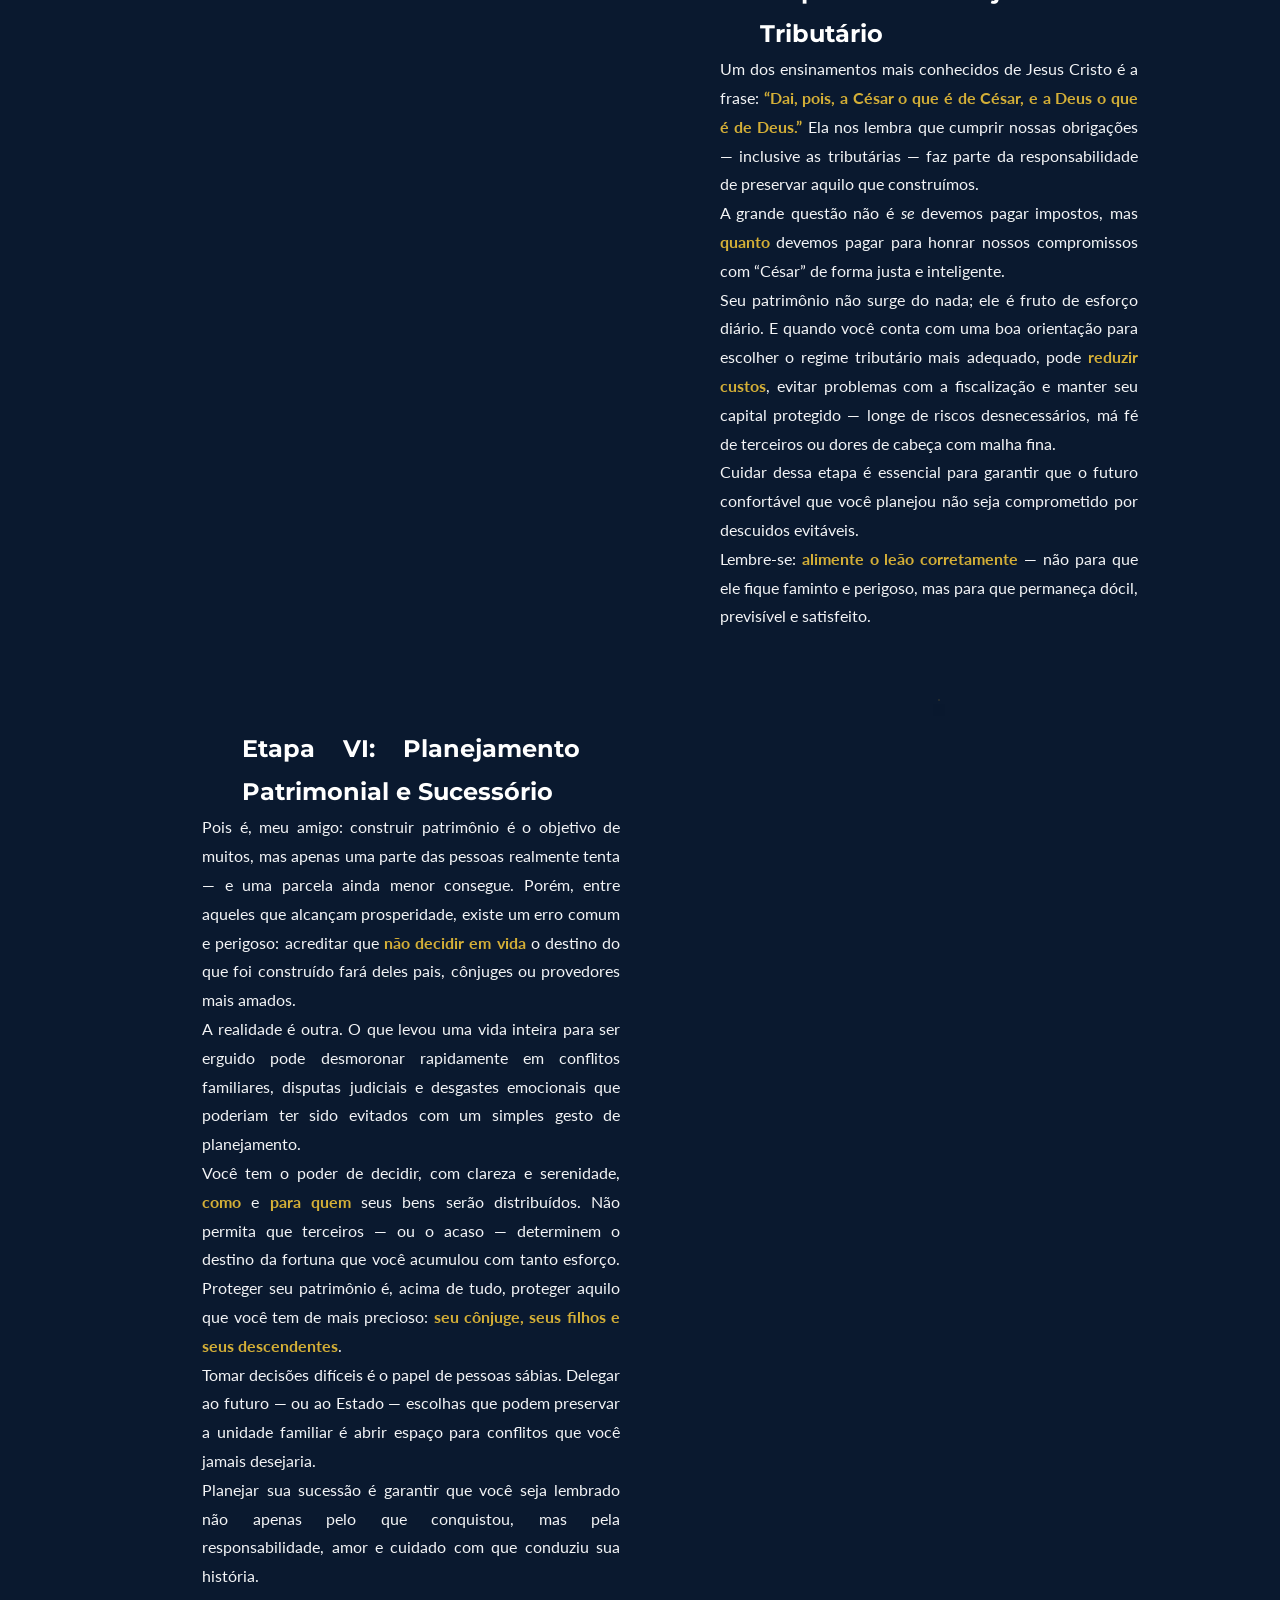
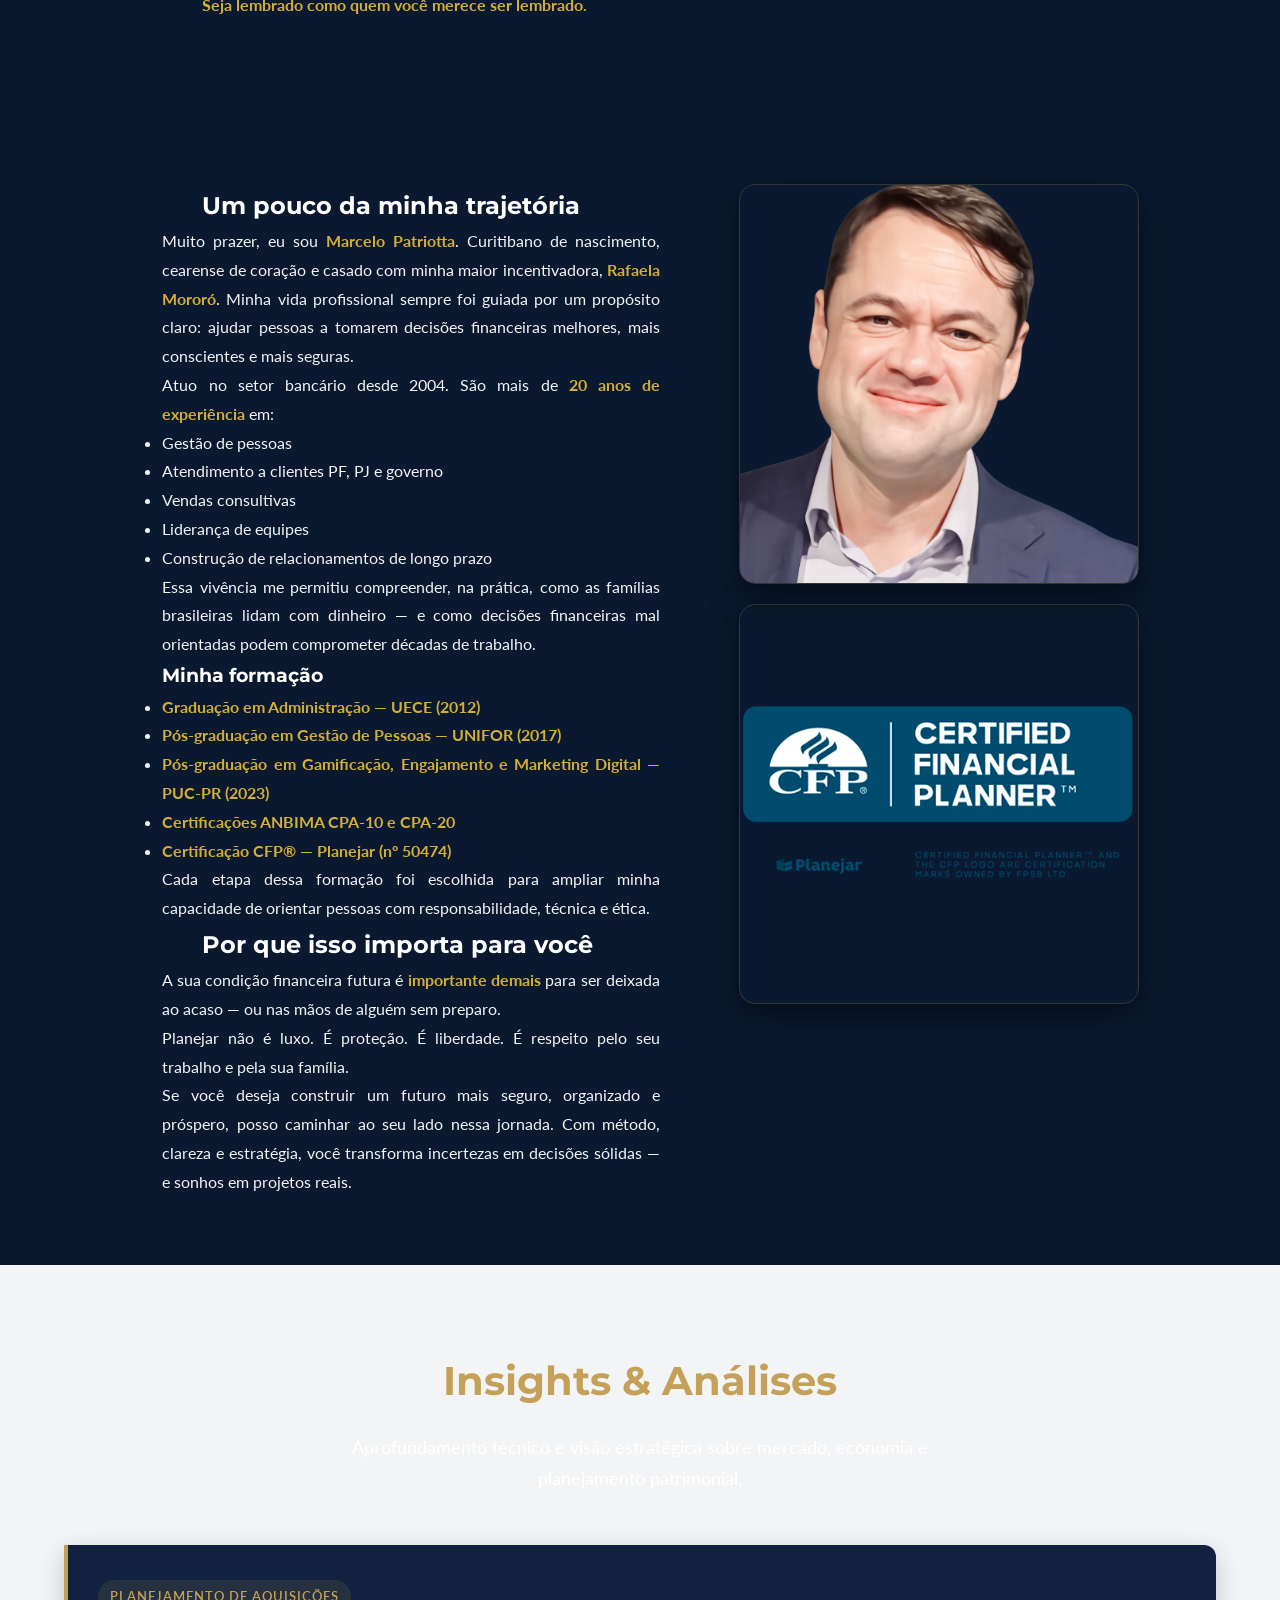
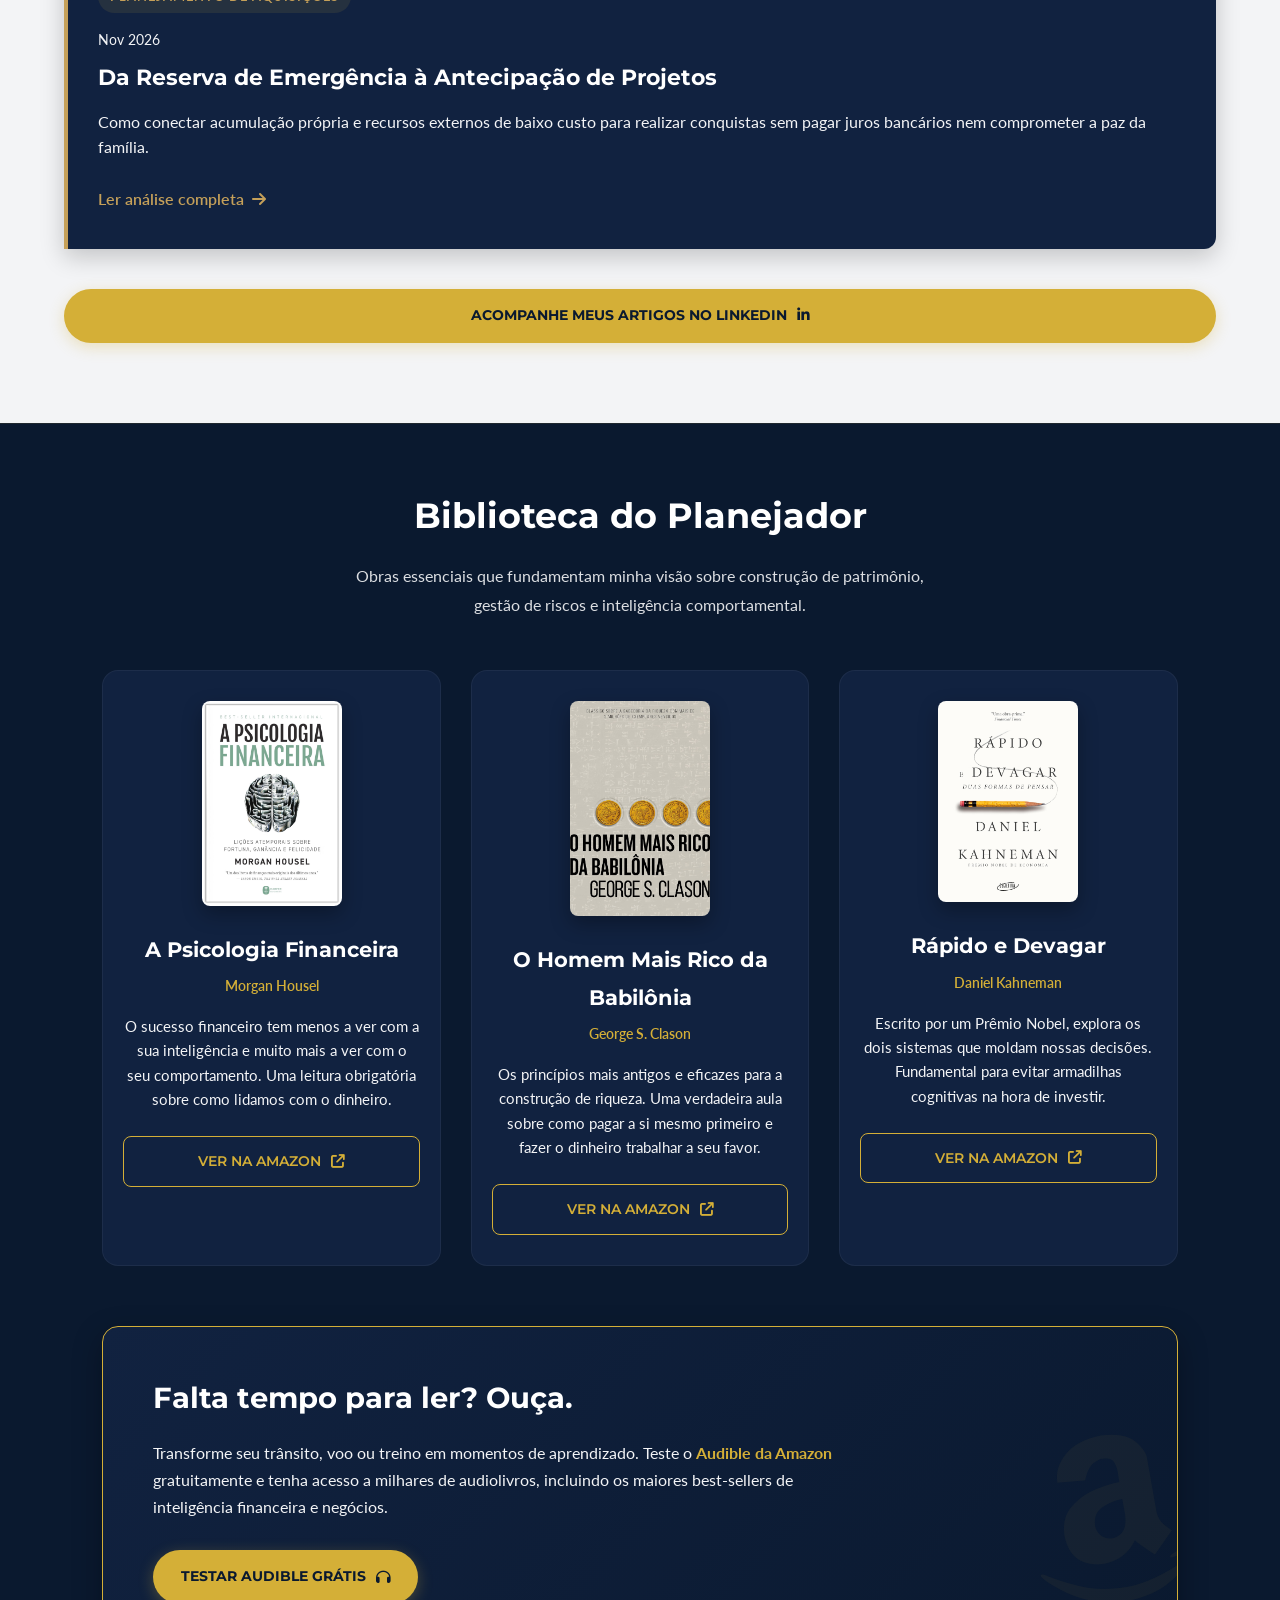
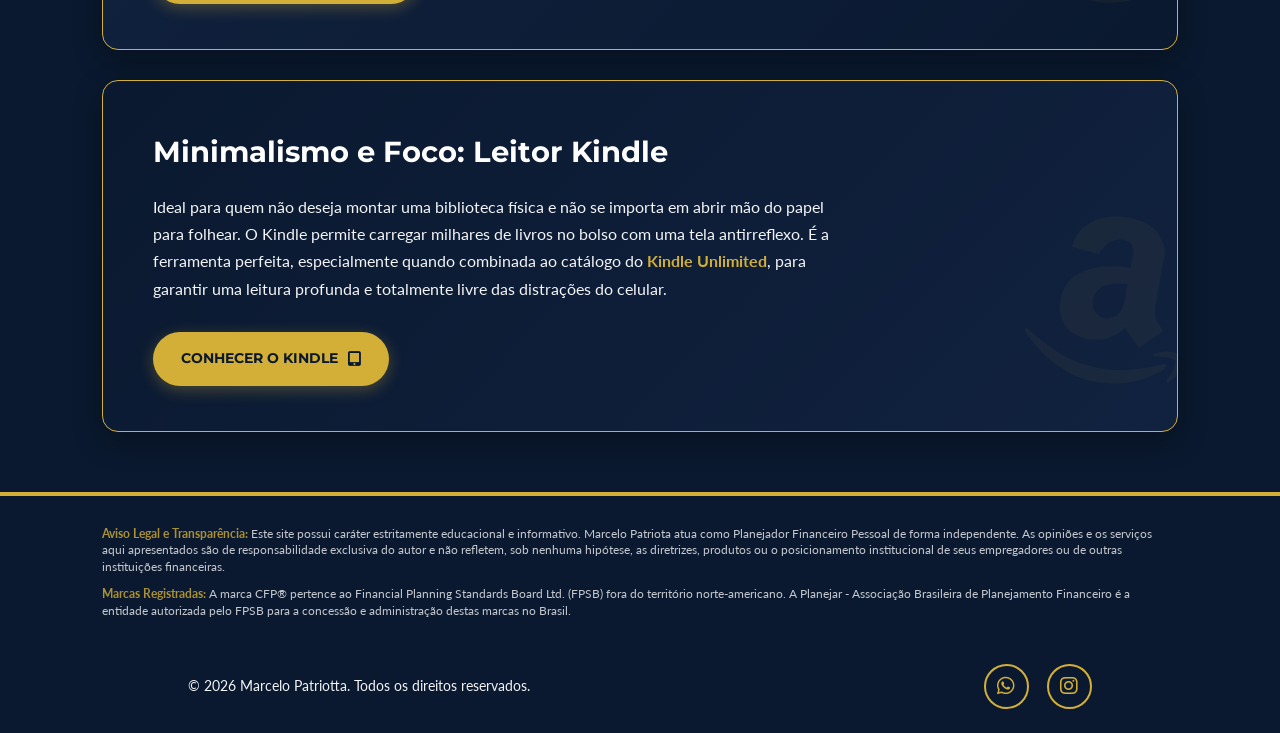
==== commit 3d81a8de: "Update index.html" ====
--- a/index.html
+++ b/index.html
@@ -294,7 +294,7 @@
                     </div>
                 </article>
                 
-                <!-- Card de Artigo 1 -->
+                <!-- Card de Artigo 1 
                 <article class="insight-card">
                     <div class="insight-content">
                         <span class="insight-tag">Macroeconomia</span>
@@ -302,12 +302,12 @@
                         <h3>O impacto da Selic a 13,75% na composição da Dívida Pública</h3>
                         <p>Uma análise profunda sobre o prêmio de risco, títulos prefixados e o reflexo real no portfólio do investidor de longo prazo.</p>
                         
-                        <!-- Este link levará para uma página separada com o texto completo -->
+                        <!-- Este link levará para uma página separada com o texto completo --
                         <a href="selic.html" class="btn-link">Ler análise completa <i class="fa-solid fa-arrow-right"></i></a>
                     </div>
-                </article>
-
-                <!-- Card de Artigo 2 -->
+                </article> --> 
+
+                <!-- Card de Artigo 2 
                 <article class="insight-card">
                     <div class="insight-content">
                         <span class="insight-tag">Blindagem Patrimonial</span>
@@ -317,7 +317,7 @@
                         
                         <a href="#" class="btn-link">Ler análise completa <i class="fa-solid fa-arrow-right"></i></a>
                     </div>
-                </article>
+                </article> -->
 
             </div>
             
